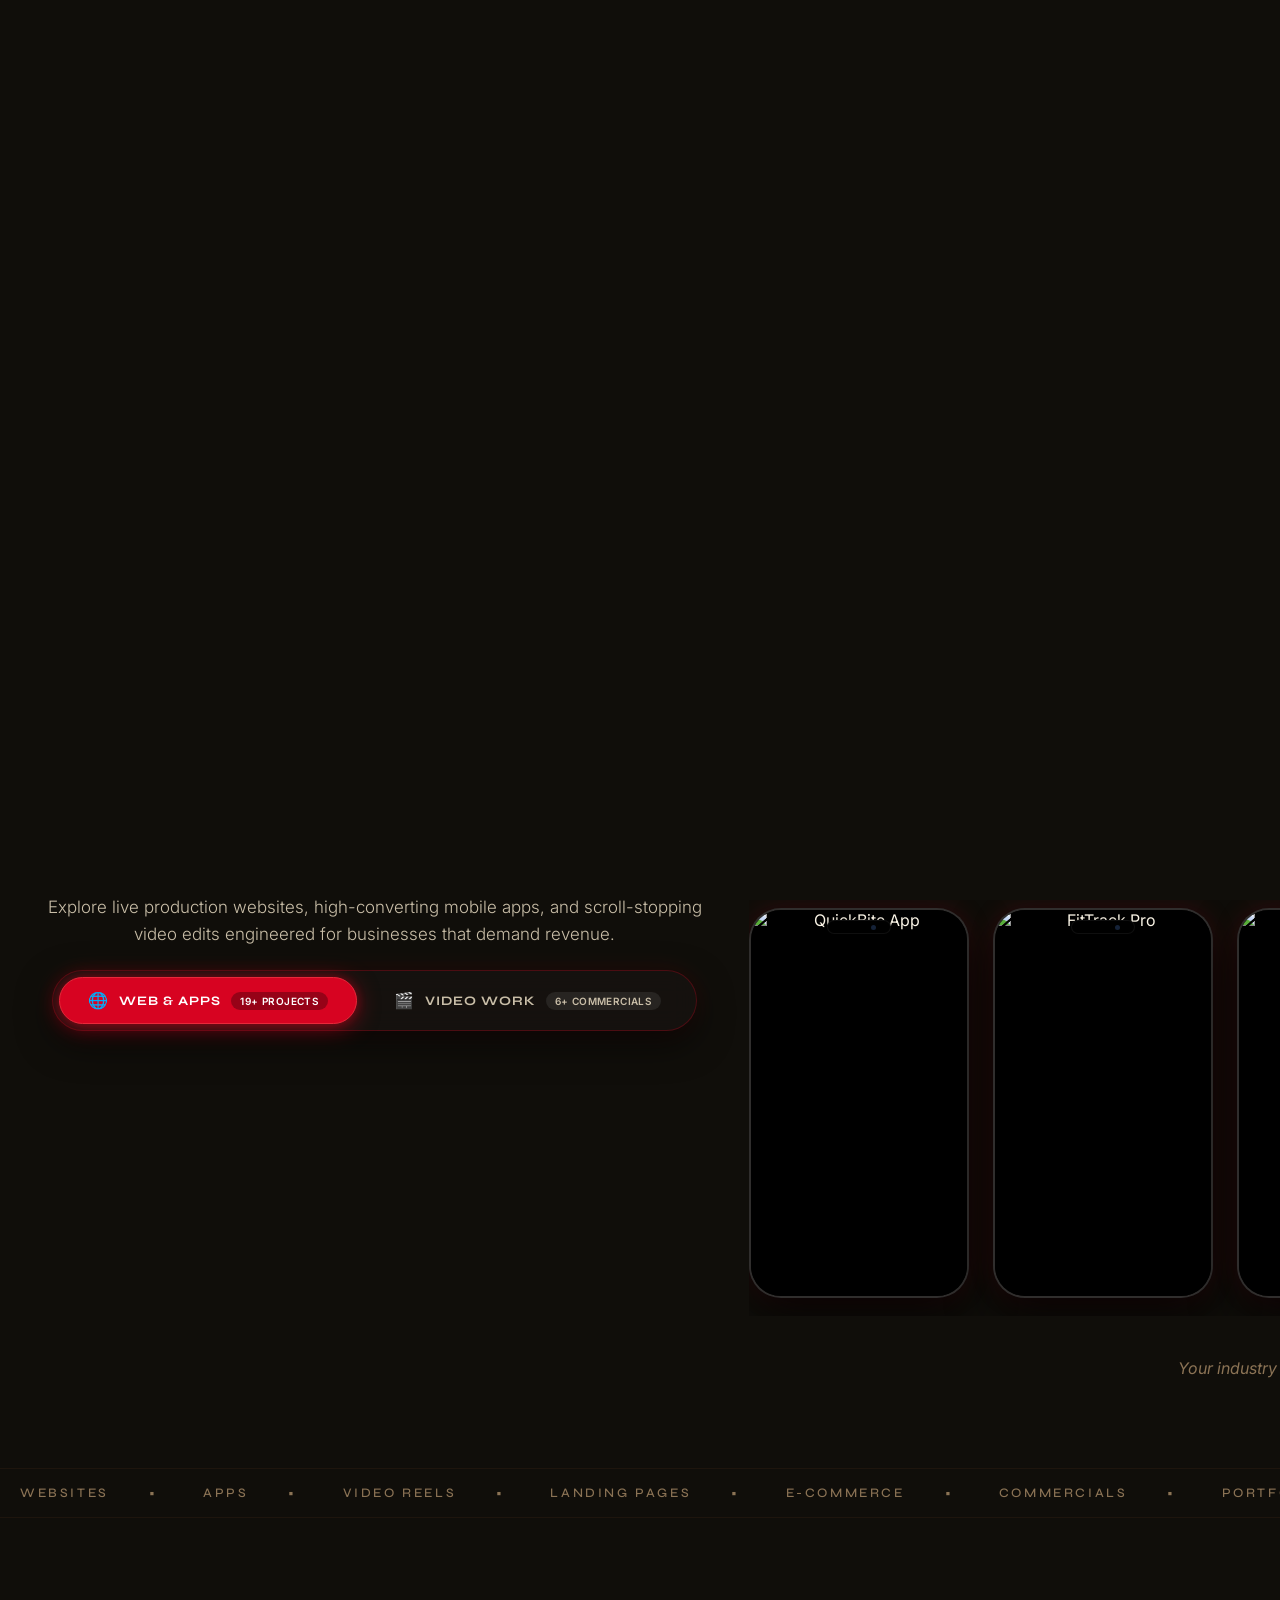
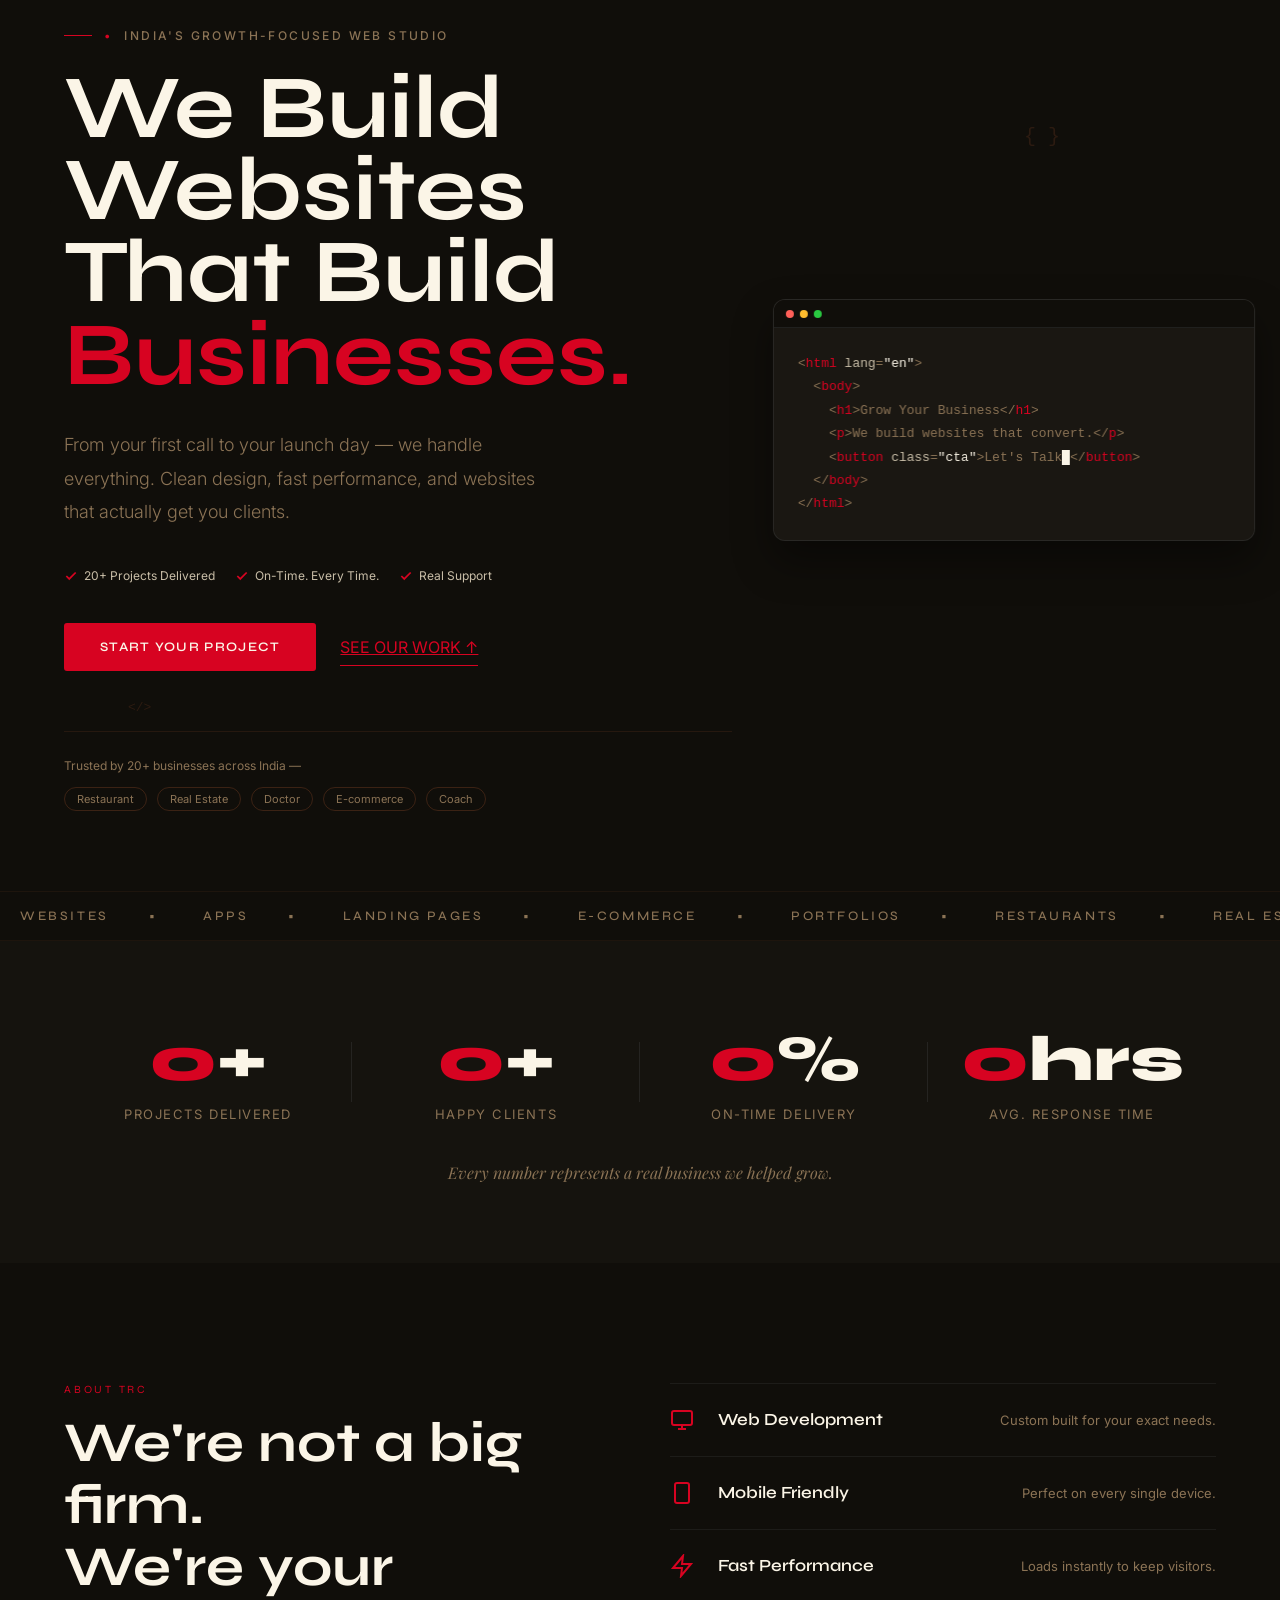
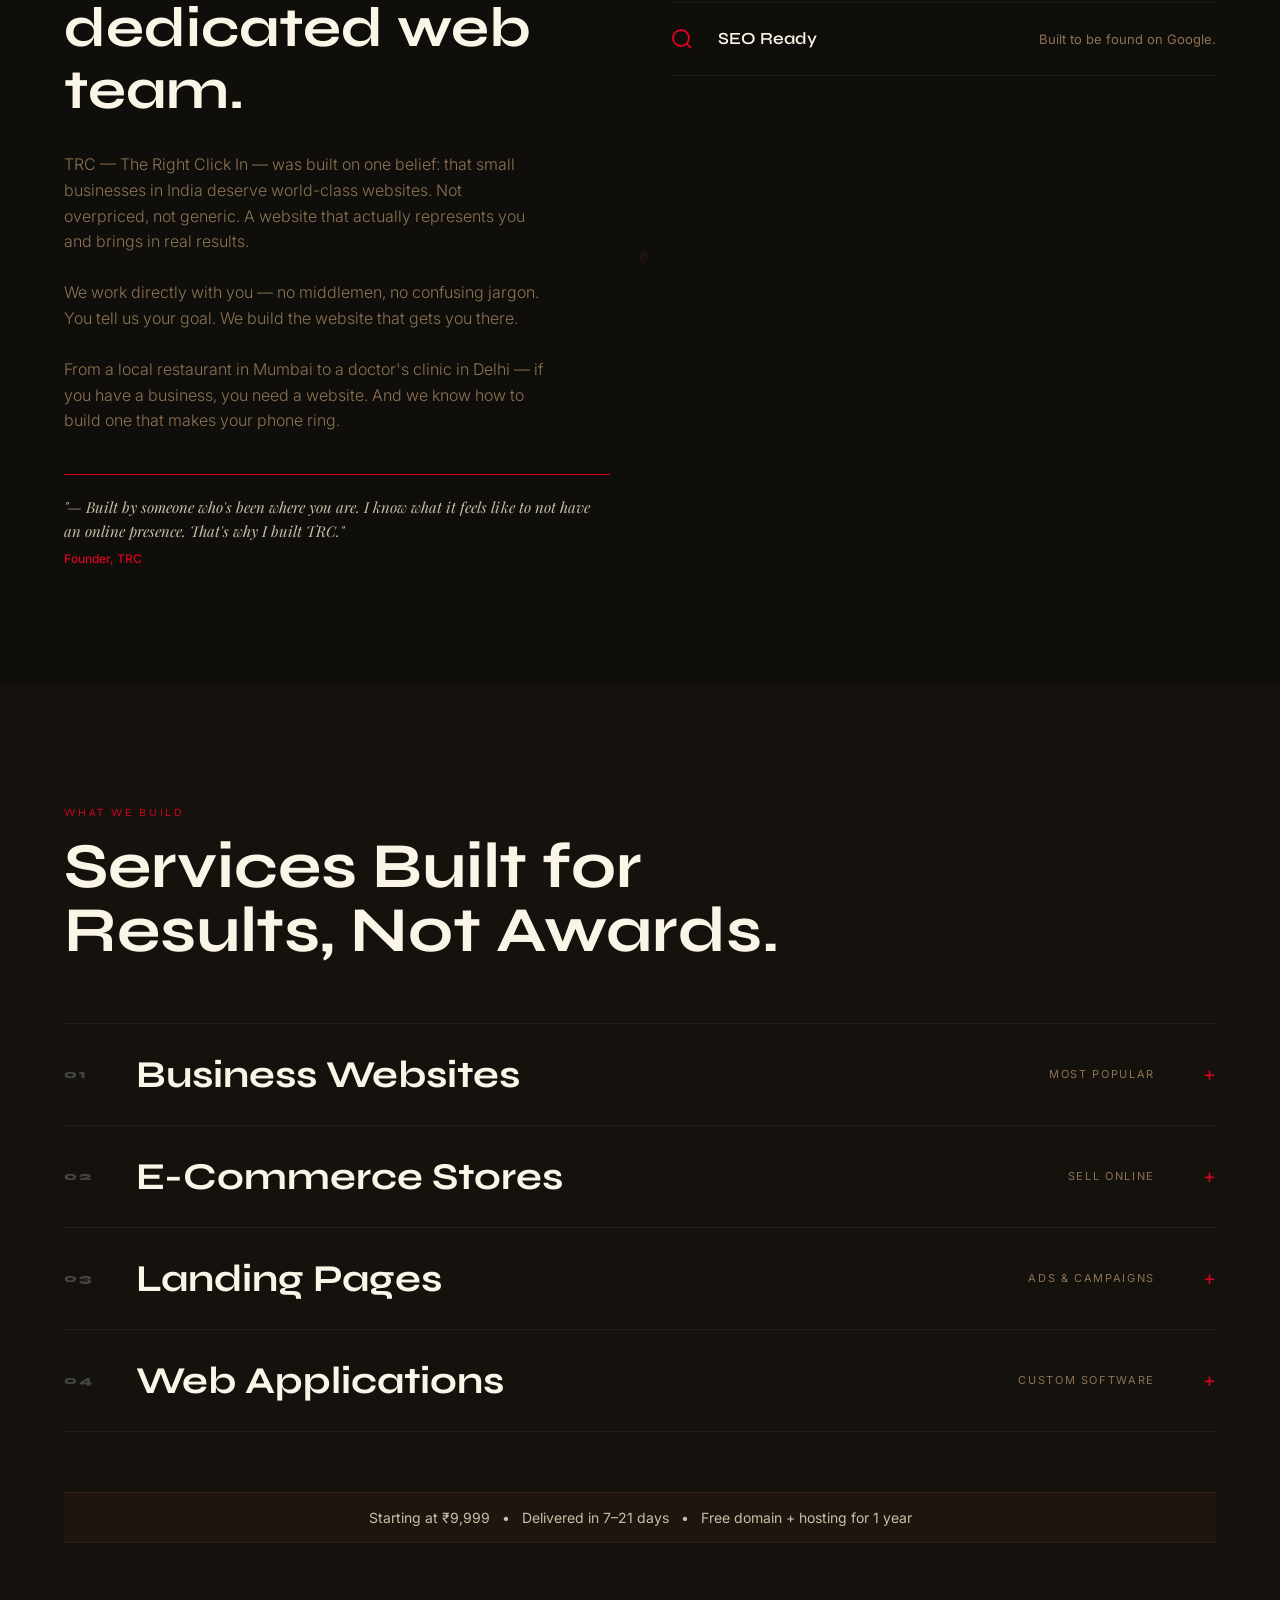
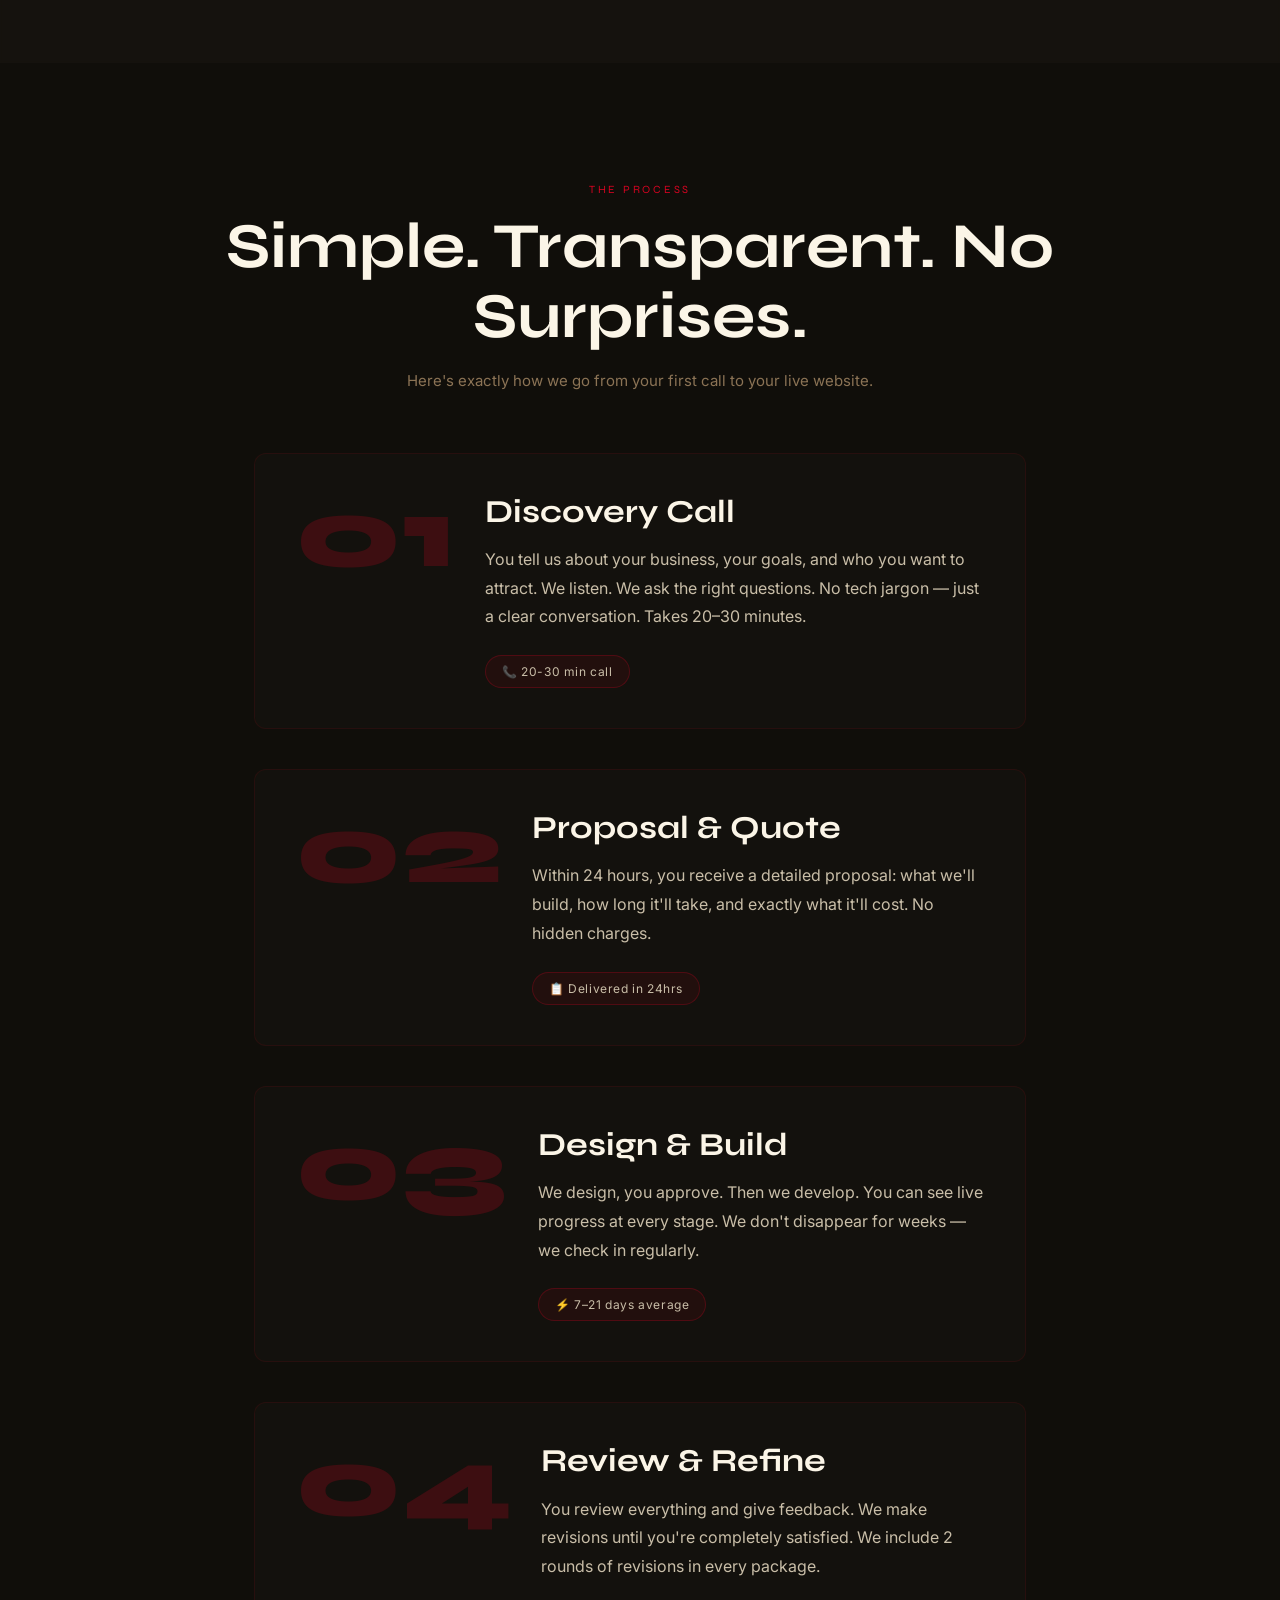
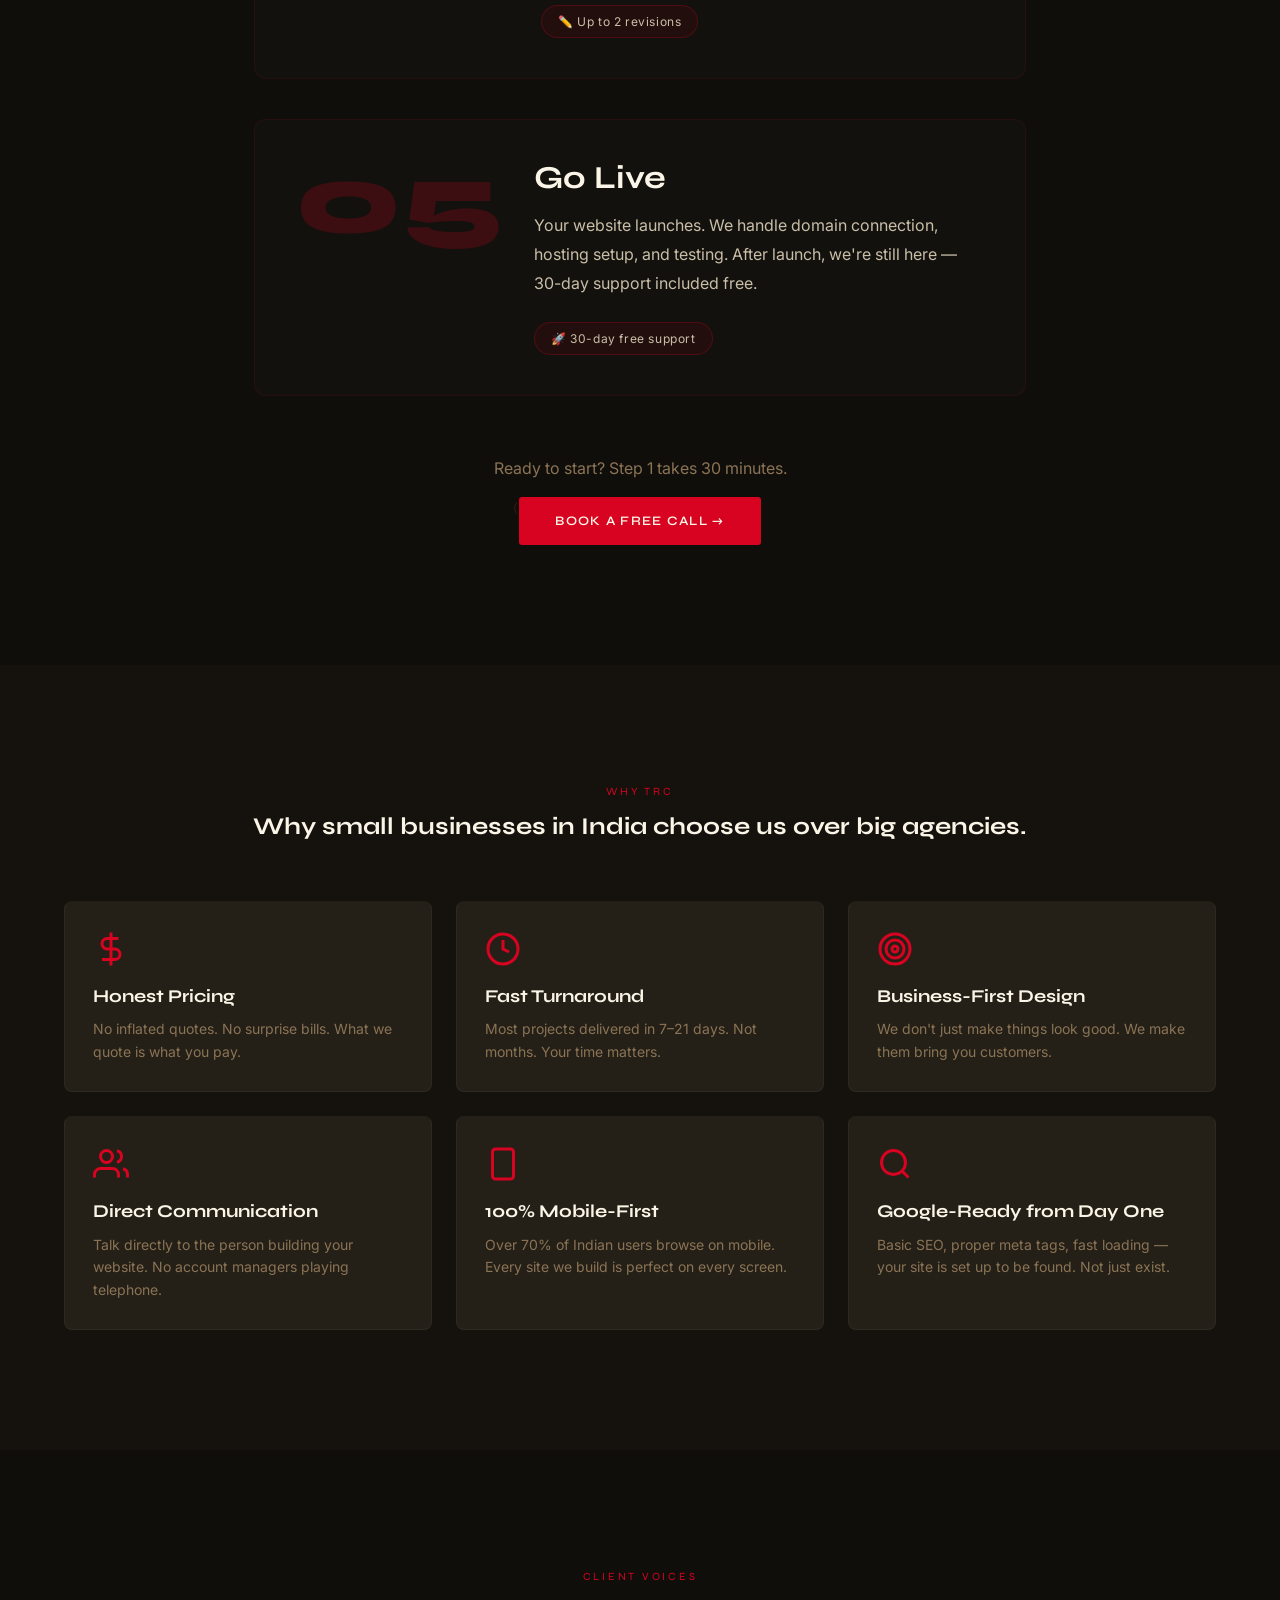
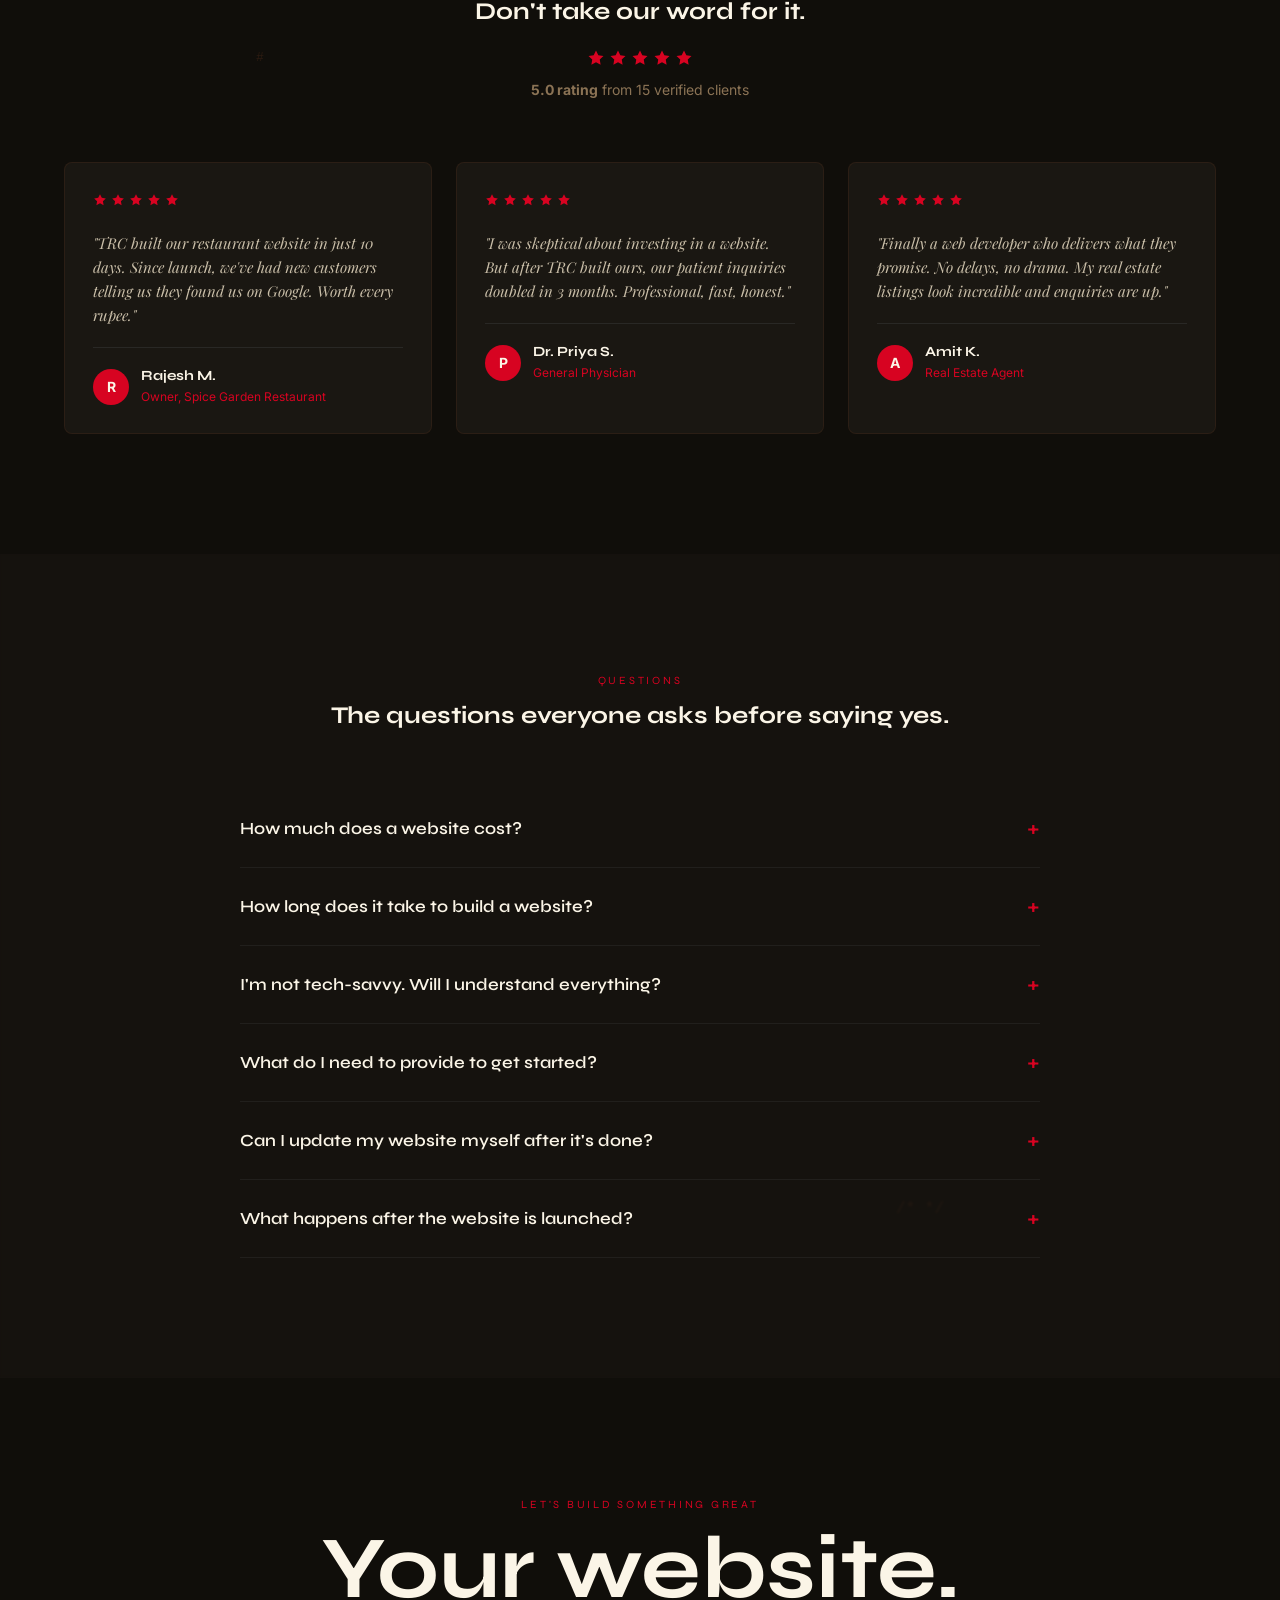
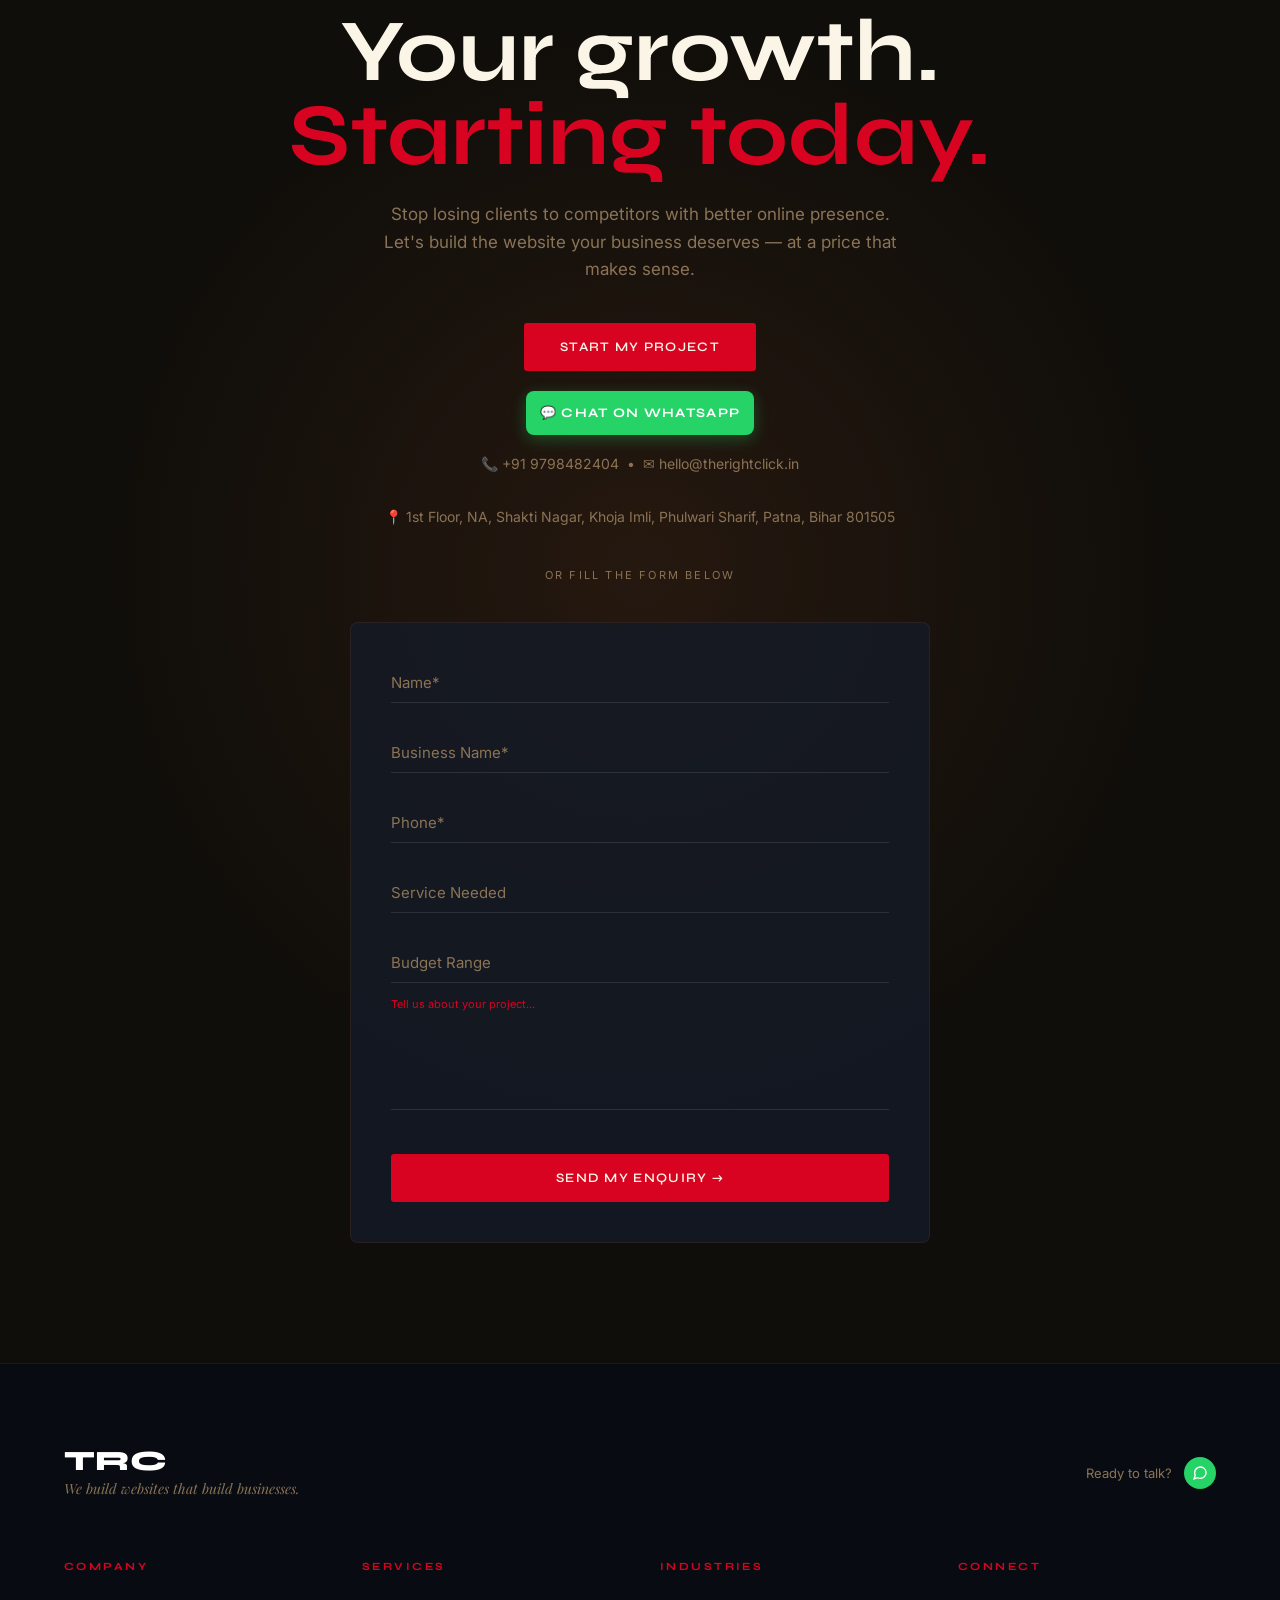
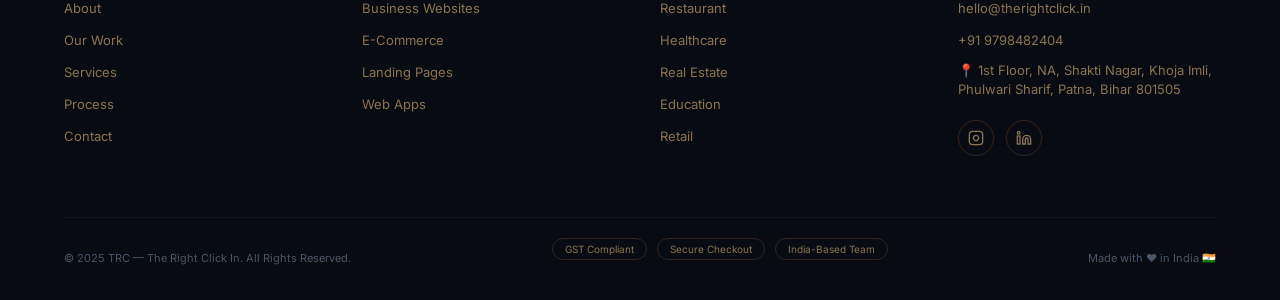
==== index.html @ 8f5b8617 "feat: restructure hero work section with Web & Apps vs Video Reels tabs, lazy-loaded video player, a" ====
<!DOCTYPE html>
<html lang="en">
<head>
    <meta charset="UTF-8">
    <meta name="viewport" content="width=device-width, initial-scale=1.0">
    <title>TRC — The Right Click In | Website Development for Businesses in India</title>
    <meta name="description" content="Professional website development for small businesses and professionals in India. Fast delivery, honest pricing, guaranteed quality. TRC — The Right Click In.">
    <meta property="og:title" content="TRC — The Right Click In">
    <meta property="og:description" content="Your dedicated web development partner in India.">
    <meta property="og:image" content="logoo.png">
    <link rel="icon" type="image/png" href="logoo.png">
    
    <!-- Google Fonts -->
    <link href="https://fonts.googleapis.com/css2?family=Syne:wght@400;500;600;700;800&family=Inter:wght@300;400;500;600&family=Playfair+Display:ital,wght@0,400;1,400;1,600&display=swap" rel="stylesheet">
    
    <!-- Lenis Smooth Scroll -->
    <link rel="stylesheet" href="https://unpkg.com/lenis@1.3.21/dist/lenis.css">
    
    <!-- GSAP + ScrollTrigger -->
    <script src="https://cdn.jsdelivr.net/npm/gsap@3.12.5/dist/gsap.min.js"></script>
    <script src="https://cdn.jsdelivr.net/npm/gsap@3.12.5/dist/ScrollTrigger.min.js"></script>
    
    <!-- Lenis JS -->
    <script src="https://unpkg.com/lenis@1.3.21/dist/lenis.min.js"></script>

    <!-- Firebase App (the core Firebase SDK) -->
    <script src="https://www.gstatic.com/firebasejs/8.10.1/firebase-app.js"></script>
    <script src="https://www.gstatic.com/firebasejs/8.10.1/firebase-firestore.js"></script>
    <script src="https://www.gstatic.com/firebasejs/8.10.1/firebase-storage.js"></script>
    
    <!-- Content Store (admin-editable) -->
    <script src="js/firebase-config.js"></script>
    <script src="js/content.js"></script>

    <link rel="stylesheet" href="css/main.css">
</head>
<body>

    <!-- CUSTOM CURSOR -->
    <div class="cursor-dot"></div>
    <div class="cursor-ring"></div>

    <!-- SCROLL PROGRESS -->
    <div class="progress-bar"></div>

    <!-- PRELOADER -->
    <div id="preloader">
        <div class="preloader-content">
            <div class="preloader-trc">
                <span class="preloader-char">T</span>
                <span class="preloader-char">R</span>
                <span class="preloader-char">C</span>
            </div>
            <div class="preloader-line first-line"></div>
            <div class="preloader-sub">THE RIGHT CLICK IN</div>
            <div class="preloader-line second-line"></div>
        </div>
    </div>

    <!-- PARTICLES -->
    <div class="particles">
        <div class="particle" style="left:10%; top:20%; animation-duration:12s;">&lt;/&gt;</div>
        <div class="particle" style="left:80%; top:15%; animation-duration:18s; font-size:20px;">{ }</div>
        <div class="particle" style="left:40%; top:60%; animation-duration:14s;">()</div>
        <div class="particle" style="left:70%; top:80%; animation-duration:20s; font-size:16px;">/* */</div>
        <div class="particle" style="left:20%; top:70%; animation-duration:16s;">#</div>
        <div class="particle" style="left:50%; top:30%; animation-duration:15s;">@</div>
    </div>

    <!-- STICKY LABELS -->
    <div class="sticky-left">
        <div class="sticky-text">India's Growth-Focused Web Studio</div>
    </div>
    <div class="sticky-right">
        <a href="#contact" class="wa-icon" style="width:24px; height:24px;">
            <svg viewBox="0 0 24 24" fill="none" stroke="currentColor" stroke-width="2" style="width:14px;"><path d="M21 11.5a8.38 8.38 0 0 1-.9 3.8 8.5 8.5 0 0 1-7.6 4.7 8.38 8.38 0 0 1-3.8-.9L3 21l1.9-5.7a8.38 8.38 0 0 1-.9-3.8 8.5 8.5 0 0 1 4.7-7.6 8.38 8.38 0 0 1 3.8-.9h.5a8.48 8.48 0 0 1 8 8v.5z"></path></svg>
        </a>
        <div class="sticky-line"></div>
        <div class="sticky-text">Chat with us</div>
    </div>

    <!-- NAVIGATION -->
    <nav>
        <div class="logo-area">
            <a href="#" class="logo-img-link">
                <img src="logoo.png" alt="TRC — The Right Click In" class="nav-logo-img">
            </a>
        </div>
        <div class="nav-links">
            <a href="#work">Work</a>
            <a href="#services">Services</a>
            <a href="#process">Process</a>
            <a href="#about">About</a>
            <a href="#contact">Contact</a>
        </div>
        <div class="nav-right">
            <a href="#contact" class="wa-icon btn-magnetic">
                <svg viewBox="0 0 24 24" fill="none" stroke="currentColor" stroke-width="2" style="width:18px;"><path d="M21 11.5a8.38 8.38 0 0 1-.9 3.8 8.5 8.5 0 0 1-7.6 4.7 8.38 8.38 0 0 1-3.8-.9L3 21l1.9-5.7a8.38 8.38 0 0 1-.9-3.8 8.5 8.5 0 0 1 4.7-7.6 8.38 8.38 0 0 1 3.8-.9h.5a8.48 8.48 0 0 1 8 8v.5z"></path></svg>
            </a>
            <a href="#contact" class="btn btn-magnetic" data-trc="nav_cta">LET'S TALK</a>
            <div class="hamburger">
                <span></span><span></span><span></span>
            </div>
        </div>
    </nav>

    <!-- MOBILE MENU -->
    <div class="mobile-menu">
        <a href="#work">Work</a>
        <a href="#services">Services</a>
        <a href="#process">Process</a>
        <a href="#about">About</a>
        <a href="#contact">Contact</a>
        <div style="display:flex; gap:20px; margin-top:20px;">
            <a href="#contact" class="wa-icon"><svg viewBox="0 0 24 24" fill="none" stroke="currentColor" stroke-width="2" style="width:20px;"><path d="M21 11.5a8.38 8.38 0 0 1-.9 3.8 8.5 8.5 0 0 1-7.6 4.7 8.38 8.38 0 0 1-3.8-.9L3 21l1.9-5.7a8.38 8.38 0 0 1-.9-3.8 8.5 8.5 0 0 1 4.7-7.6 8.38 8.38 0 0 1 3.8-.9h.5a8.48 8.48 0 0 1 8 8v.5z"></path></svg></a>
        </div>
    </div>

    <!-- SECTION 1: TOP HERO WORK SECTION (AUTHORITY & LIVE WORK) -->
    <section id="work" class="hero hero-work-section">
        <div class="container hero-work-header">
            <div class="hero-top-label fade-up">
                <span style="color:var(--color-copper);">•</span> <span data-trc="work_hero_label">PROVEN AUTHORITY • 20+ SHIPPED DELIVERIES</span>
            </div>
            <h1 class="hero-work-headline word-reveal">
                <span data-trc="work_hero_headline">Real Businesses. Real Results.</span> <span class="accent-word" data-trc="work_hero_accent">Zero Fluff.</span>
            </h1>
            <p class="hero-work-sub fade-up" data-trc="work_hero_sub">
                Explore live production websites, high-converting mobile apps, and scroll-stopping video edits engineered for businesses that demand revenue.
            </p>
            
            <!-- MAIN WORK SWITCHER (WEB & APPS vs VIDEO WORK) -->
            <div class="work-type-switcher fade-up">
                <button class="work-switch-btn active" id="tab-web-app" onclick="switchWorkTab('webapp')">
                    <span class="btn-icon">🌐</span>
                    <span>Web &amp; Apps</span>
                    <span class="btn-badge" id="badge-webapp-count">20+ Projects</span>
                </button>
                <button class="work-switch-btn" id="tab-video" onclick="switchWorkTab('video')">
                    <span class="btn-icon">🎬</span>
                    <span>Video Work</span>
                    <span class="btn-badge" id="badge-video-count">Reels &amp; Commercials</span>
                </button>
            </div>
        </div>

        <!-- VIEW 1: WEB & APPS (DEFAULT) -->
        <div class="work-view" id="view-web-app">
            <div class="filter-row fade-up" id="web-app-filters">
                <button class="filter-pill active" data-filter="all">ALL</button>
                <button class="filter-pill" data-filter="websites">WEBSITE PROJECTS</button>
                <button class="filter-pill" data-filter="apps">APP PROJECTS</button>
                <button class="filter-pill" data-filter="business">BUSINESS</button>
                <button class="filter-pill" data-filter="restaurant">RESTAURANT</button>
                <button class="filter-pill" data-filter="realestate">REAL ESTATE</button>
                <button class="filter-pill" data-filter="ecommerce">E-COMMERCE</button>
            </div>

            <div class="work-category-header fade-up">
                <span class="work-cat-badge">Website Projects</span>
            </div>

            <div class="marquee-container fade-up">
                <!-- ROW 1 (WEBSITES LEFT) -->
                <div class="marquee-row left" id="marquee-r1"></div>
            </div>
            
            <div class="marquee-container fade-up" style="margin-top: 24px;">
                <!-- ROW 2 (WEBSITES RIGHT) -->
                <div class="marquee-row right" id="marquee-r2"></div>
            </div>

            <div class="work-category-header fade-up" style="margin-top: 48px;">
                <span class="work-cat-badge">App Projects</span>
            </div>

            <div class="marquee-container fade-up" style="margin-top: 14px; padding: 18px 0;">
                <!-- ROW 3 (APPS PORTRAIT 9:16) -->
                <div class="marquee-row left-fast apps-marquee" id="marquee-r3"></div>
            </div>

            <div class="portfolio-footer fade-up" style="margin-top: 40px;">
                <p style="font-family: var(--font-body); font-style: italic; color: var(--color-muted); margin-bottom: 16px;">Your industry isn't on this list? We've probably built for it.</p>
                <a href="#contact" class="btn-ghost">DISCUSS YOUR PROJECT &rarr;</a>
            </div>
        </div>

        <!-- VIEW 2: VIDEO WORK (LAZY-LOADED ONLY ON CLICK) -->
        <div class="work-view hidden" id="view-video">
            <div class="video-mode-bar">
                <div class="video-mode-toggle">
                    <button class="video-mode-btn active" id="btn-mode-reels" onclick="setVideoMode('reels')">
                        <span>📱</span> Infinite Reels
                    </button>
                    <button class="video-mode-btn" id="btn-mode-grid" onclick="setVideoMode('grid')">
                        <span>🏷️</span> Browse Categories
                    </button>
                </div>
                <div class="video-volume-control" id="reels-volume-toggle" onclick="toggleReelsAudio()">
                    <span id="reels-volume-icon">🔇</span>
                    <span id="reels-volume-text">Tap to Unmute</span>
                </div>
            </div>

            <!-- Video Category Filter Pills (visible in Browse Categories mode) -->
            <div class="video-cats-row" id="video-cats-row" style="display: none;">
                <button class="video-cat-pill active" data-vcat="all" onclick="filterVideoCategory('all', this)">ALL</button>
                <button class="video-cat-pill" data-vcat="brandcommercials" onclick="filterVideoCategory('brandcommercials', this)">BRAND COMMERCIALS</button>
                <button class="video-cat-pill" data-vcat="reelsandshorts" onclick="filterVideoCategory('reelsandshorts', this)">REELS &amp; SHORTS</button>
                <button class="video-cat-pill" data-vcat="productpromos" onclick="filterVideoCategory('productpromos', this)">PRODUCT PROMOS</button>
            </div>

            <!-- MODE 1: REELS FEED (DEFAULT) -->
            <div id="reels-mode-wrapper">
                <div class="reels-stage">
                    <div class="reels-frame">
                        <div class="reels-viewport" id="reels-viewport" data-lenis-prevent>
                            <!-- Populated lazily on demand -->
                        </div>
                    </div>
                    <div class="reels-nav-controls">
                        <button class="reels-arrow-btn" onclick="scrollReel(-1)" title="Previous Reel">&#9650;</button>
                        <button class="reels-arrow-btn" onclick="scrollReel(1)" title="Next Reel">&#9660;</button>
                    </div>
                </div>
                <div style="font-size:12px; color:var(--color-muted); margin-top:16px;">
                    Scroll down inside the frame to watch endless video edits &amp; commercial reels.
                </div>
            </div>

            <!-- MODE 2: CATEGORIZED VIDEO GRID -->
            <div id="grid-mode-wrapper" style="display: none;">
                <div class="video-grid-container" id="video-grid-container">
                    <!-- Populated dynamically -->
                </div>
            </div>

            <div class="portfolio-footer" style="margin-top: 40px;">
                <p style="font-family: var(--font-body); font-style: italic; color: var(--color-muted); margin-bottom: 16px;">Need high-impact commercial video editing or viral short-form reels for your brand?</p>
                <a href="#contact" class="btn btn-magnetic">GET A VIDEO QUOTE &rarr;</a>
            </div>
        </div>

        <script>
            // Media detection for video vs animated GIF / static image
            const isVideoMedia = src => src && (
                src.toLowerCase().endsWith('.mp4') ||
                src.toLowerCase().endsWith('.webm') ||
                src.toLowerCase().endsWith('.mov') ||
                src.toLowerCase().includes('.mp4?') ||
                src.toLowerCase().includes('.webm?') ||
                src.toLowerCase().includes('video/')
            );

            const renderCardMedia = (src, title, isPortrait = false) => {
                if (!src) {
                    return `<div style="width:100%;height:100%;background:#1A1712;display:flex;align-items:center;justify-content:center;color:#8B7355;font-size:12px;">No Preview</div>`;
                }
                if (isVideoMedia(src)) {
                    return `<video src="${src}" autoplay loop muted playsinline preload="auto" style="width:100%;height:100%;object-fit:cover;display:block;"></video>`;
                }
                return `<img src="${src}" alt="${title || 'Project'}" style="width:100%;height:100%;object-fit:cover;display:block;"
                             onerror="this.onerror=null;this.src='https://placehold.co/${isPortrait ? '220x390' : '340x220'}/1A1712/D70321?text=${encodeURIComponent(title || 'Preview')}';">`;
            };

            // 16:9 Landscape Website Card
            const buildCard = p => `
                <div class="project-card" data-cat="${(p.cat||'').toLowerCase().replace(/[^a-z0-9]/g,'')}">
                    <div class="card-browser-bar">
                        <div class="circle r"></div><div class="circle y"></div><div class="circle g"></div>
                        <div class="url"></div>
                    </div>
                    <div class="card-img-wrapper">
                        ${renderCardMedia(p.img, p.title, false)}
                        <div class="card-overlay">
                            <span class="card-cat">${p.cat || 'Website'}</span>
                            <div class="card-overlay-text">
                                <h4>${p.title}</h4>
                                <p><a href="${p.link||'#'}" target="_blank" style="color:var(--color-copper);text-decoration:none;">OPEN PROJECT &rarr;</a></p>
                            </div>
                        </div>
                    </div>
                </div>`;

            // 9:16 Portrait Mobile App Card
            const buildAppCard = p => `
                <div class="app-card" data-cat="${(p.cat||'').toLowerCase().replace(/[^a-z0-9]/g,'')}">
                    <div class="phone-notch"></div>
                    <div class="app-screen-wrapper">
                        ${renderCardMedia(p.img, p.title, true)}
                        <div class="app-card-overlay">
                            <span class="app-card-cat">${p.cat || 'Mobile App'}</span>
                            <div class="app-card-text">
                                <h4>${p.title}</h4>
                                <p><a href="${p.link||'#'}" target="_blank">EXPLORE APP &rarr;</a></p>
                            </div>
                        </div>
                    </div>
                </div>`;

            const defaultWebProjects = [
                {cat:'Business',   title:'Limitless Jets',   img:'https://i.ibb.co/zjDPy0b/Screen-Recording-2026-04-26-184158.gif', link:'https://limitlessjets.netlify.app/', type:'website'},
                {cat:'Business',   title:'Business Site',    img:'Screenshot 2026-04-23 075117.png', link:'#', type:'website'},
                {cat:'Restaurant', title:'Spice Garden',     img:'Screenshot 2026-04-23 075136.png', link:'#', type:'website'},
                {cat:'Real Estate',title:'Urban Homes',      img:'Screenshot 2026-04-23 075157.png', link:'#', type:'website'},
                {cat:'E-commerce', title:'Style Store',      img:'Screenshot 2026-04-23 075216.png', link:'#', type:'website'},
                {cat:'Portfolio',  title:'Creative Studio',  img:'Screenshot 2026-04-23 075238.png', link:'#', type:'website'},
                {cat:'Business',   title:'Tech Startup',     img:'Screenshot 2026-04-23 075246.png', link:'#', type:'website'},
                {cat:'E-commerce', title:'Gadget Hub',       img:'Screenshot 2026-04-23 075252.png', link:'#', type:'website'},
                {cat:'Healthcare', title:'City Clinic',      img:'Screenshot 2026-04-23 075304.png', link:'#', type:'website'},
                {cat:'Restaurant', title:'Cafe Beans',       img:'Screenshot 2026-04-23 075311.png', link:'#', type:'website'},
                {cat:'Real Estate',title:'Skyline Props',    img:'Screenshot 2026-04-23 075345.png', link:'#', type:'website'},
                {cat:'Business',   title:'Apex Logistics',   img:'Screenshot 2026-04-23 075357.png', link:'#', type:'website'},
                {cat:'Portfolio',  title:'Luxe Interiors',   img:'Screenshot 2026-04-23 075421.png', link:'#', type:'website'}
            ];

            const defaultAppProjects = [
                {cat:'Food Delivery', title:'QuickBite App', img:'https://images.unsplash.com/photo-1526367790999-0150786686a2?w=500&auto=format&fit=crop&q=80', link:'#', type:'app'},
                {cat:'Fitness',       title:'FitTrack Pro',  img:'https://images.unsplash.com/photo-1517838277536-f5f99be501cd?w=500&auto=format&fit=crop&q=80', link:'#', type:'app'},
                {cat:'Fintech',       title:'Nova Wallet',   img:'https://images.unsplash.com/photo-1559526324-4b87b5e36e44?w=500&auto=format&fit=crop&q=80', link:'#', type:'app'},
                {cat:'E-commerce',    title:'Trendy Store',  img:'https://images.unsplash.com/photo-1483985988355-763728e1935b?w=500&auto=format&fit=crop&q=80', link:'#', type:'app'},
                {cat:'Healthcare',    title:'MediCare Go',   img:'https://images.unsplash.com/photo-1576091160399-112ba8d25d1d?w=500&auto=format&fit=crop&q=80', link:'#', type:'app'},
                {cat:'Real Estate',   title:'NestFinder App',img:'https://images.unsplash.com/photo-1560518883-ce09059eeffa?w=500&auto=format&fit=crop&q=80', link:'#', type:'app'}
            ];

            const defaultVideoProjects = [
                {cat:'Brand Commercials', title:'Urban Streetwear Line', img:'https://res.cloudinary.com/demo/video/upload/c_fill,ar_9:16,w_540/docs/walking_talking.mp4', link:'#', type:'video', desc:'Commercial fashion shoot • Cinematic color grade'},
                {cat:'Reels & Shorts',     title:'Ocean Motion Promo',   img:'https://res.cloudinary.com/demo/video/upload/c_fill,ar_9:16,w_540/wave.mp4', link:'#', type:'video', desc:'Viral aesthetic reel • 480K+ Organic views'},
                {cat:'Brand Commercials', title:'Wild Horizon Travel',   img:'https://res.cloudinary.com/demo/video/upload/c_fill,ar_9:16,w_540/elephants.mp4', link:'#', type:'video', desc:'Expedition brand commercial • High conversion'},
                {cat:'Fitness & Sports',  title:'Apex Athletic Sprint',  img:'https://res.cloudinary.com/demo/video/upload/c_fill,ar_9:16,w_540/finish_line.mp4', link:'#', type:'video', desc:'High-energy sports promo • Fast kinetic cuts'},
                {cat:'Product Promos',    title:'Aquatic Deep Dive',     img:'https://res.cloudinary.com/demo/video/upload/c_fill,ar_9:16,w_540/sea_turtle.mp4', link:'#', type:'video', desc:'Macro nature promo • 4K cinematic grade'},
                {cat:'Reels & Shorts',     title:'Winter Ridge Adventure',img:'https://res.cloudinary.com/demo/video/upload/c_fill,ar_9:16,w_540/snow_horses.mp4', link:'#', type:'video', desc:'Viral lifestyle reel • 3.8x ROAS campaign'}
            ];

            let allProjectsCache = [];
            let videoProjectsCache = [];
            let videoWorkInitialized = false;
            let isReelsMuted = true;
            let currentVideoMode = 'reels';
            let lastReelKey = '';

            function updateVolumeUI() {
                const icon = document.getElementById('reels-volume-icon');
                const text = document.getElementById('reels-volume-text');
                if (icon && text) {
                    icon.textContent = isReelsMuted ? '🔇' : '🔊';
                    text.textContent = isReelsMuted ? 'Tap to Unmute' : 'Audio On';
                }
            }

            function switchWorkTab(tab) {
                const btnWebApp = document.getElementById('tab-web-app');
                const btnVideo = document.getElementById('tab-video');
                const viewWebApp = document.getElementById('view-web-app');
                const viewVideo = document.getElementById('view-video');

                if (tab === 'webapp') {
                    btnWebApp.classList.add('active');
                    btnVideo.classList.remove('active');
                    viewWebApp.classList.remove('hidden');
                    viewVideo.classList.add('hidden');
                    pauseAllReels();
                } else {
                    btnVideo.classList.add('active');
                    btnWebApp.classList.remove('active');
                    viewVideo.classList.remove('hidden');
                    viewWebApp.classList.add('hidden');

                    // LAZY LOAD: videos render ONLY once user clicks video work
                    if (!videoWorkInitialized) {
                        initVideoWork();
                    } else {
                        playActiveReel();
                    }
                }

                if (typeof ScrollTrigger !== 'undefined') ScrollTrigger.refresh();
                if (typeof lenis !== 'undefined') lenis.resize();
            }

            function setVideoMode(mode) {
                currentVideoMode = mode;
                const btnReels = document.getElementById('btn-mode-reels');
                const btnGrid = document.getElementById('btn-mode-grid');
                const reelsWrap = document.getElementById('reels-mode-wrapper');
                const gridWrap = document.getElementById('grid-mode-wrapper');
                const catsRow = document.getElementById('video-cats-row');

                if (mode === 'reels') {
                    btnReels.classList.add('active');
                    btnGrid.classList.remove('active');
                    reelsWrap.style.display = 'block';
                    gridWrap.style.display = 'none';
                    catsRow.style.display = 'none';
                    playActiveReel();
                } else {
                    btnGrid.classList.add('active');
                    btnReels.classList.remove('active');
                    gridWrap.style.display = 'block';
                    reelsWrap.style.display = 'none';
                    catsRow.style.display = 'flex';
                    pauseAllReels();
                }
                if (typeof ScrollTrigger !== 'undefined') ScrollTrigger.refresh();
            }

            function toggleReelsAudio() {
                isReelsMuted = !isReelsMuted;
                updateVolumeUI();
                const vp = document.getElementById('reels-viewport');
                if (vp) {
                    vp.querySelectorAll('video').forEach(v => {
                        v.muted = isReelsMuted;
                    });
                }
                playActiveReel();
            }

            function pauseAllReels() {
                const vp = document.getElementById('reels-viewport');
                if (!vp) return;
                vp.querySelectorAll('video').forEach(v => { v.pause(); });
            }

            function playActiveReel() {
                const vp = document.getElementById('reels-viewport');
                if (!vp || currentVideoMode !== 'reels') return;
                const cards = vp.querySelectorAll('.reel-card');
                const vpRect = vp.getBoundingClientRect();
                cards.forEach(card => {
                    const rect = card.getBoundingClientRect();
                    const video = card.querySelector('video');
                    if (!video) return;
                    const cardCenter = (rect.top + rect.bottom) / 2;
                    if (cardCenter >= vpRect.top && cardCenter <= vpRect.bottom) {
                        video.muted = isReelsMuted;
                        const p = video.play();
                        if (p !== undefined) {
                            p.catch(() => {
                                // Fallback for mobile and browser unmuted autoplay restrictions
                                if (!video.muted) {
                                    video.muted = true;
                                    isReelsMuted = true;
                                    updateVolumeUI();
                                    video.play().catch(() => {});
                                }
                            });
                        }
                    } else {
                        video.pause();
                    }
                });
            }

            function scrollReel(dir) {
                const vp = document.getElementById('reels-viewport');
                if (!vp) return;
                if (dir > 0 && vp.scrollTop + vp.clientHeight >= vp.scrollHeight - vp.clientHeight * 1.5) {
                    const list = videoProjectsCache.length ? videoProjectsCache : defaultVideoProjects;
                    renderReelBatch(list, 6);
                }
                vp.scrollBy({ top: dir * vp.clientHeight, behavior: 'smooth' });
                setTimeout(playActiveReel, 300);
            }

            function createReelCard(v) {
                const card = document.createElement('div');
                card.className = 'reel-card';
                card.setAttribute('data-vcat', (v.cat||'').toLowerCase().replace(/[^a-z0-9]/g,''));
                card.innerHTML = `
                    <div class="reel-top-bar">
                        <span class="reel-live-tag"><span class="reel-live-dot"></span> REEL</span>
                    </div>
                    <video src="${v.img}" loop playsinline preload="metadata" ${isReelsMuted ? 'muted' : ''}></video>
                    <div class="reel-overlay">
                        <span class="reel-cat-badge">${v.cat || 'Video Work'}</span>
                        <h3 class="reel-title">${v.title || 'Featured Project'}</h3>
                        <p class="reel-desc">${v.desc || 'High-converting video production • TRC Creative'}</p>
                        <div class="reel-actions">
                            <a href="${v.link && v.link !== '#' ? v.link : '#contact'}" class="reel-cta-btn" ${v.link && v.link !== '#' ? 'target="_blank"' : ''}>
                                ${v.link && v.link !== '#' ? 'WATCH PROJECT ↗' : 'BOOK VIDEO EDIT →'}
                            </a>
                        </div>
                    </div>
                `;
                card.addEventListener('click', (e) => {
                    if (e.target.closest('.reel-actions') || e.target.closest('.reel-top-bar')) return;
                    const vid = card.querySelector('video');
                    if (vid) {
                        if (vid.paused) { vid.play().catch(()=>{}); }
                        else { vid.pause(); }
                    }
                });
                return card;
            }

            function renderReelBatch(pool, count) {
                const vp = document.getElementById('reels-viewport');
                if (!vp || !pool.length) return;
                const deck = [];
                while (deck.length < count) {
                    const shuffled = pool.slice().sort(() => Math.random() - 0.5);
                    for (let item of shuffled) {
                        const key = item.img || item.title;
                        if (key === lastReelKey && pool.length > 1) continue;
                        deck.push(item);
                        lastReelKey = key;
                        if (deck.length >= count) break;
                    }
                }
                deck.forEach(item => vp.appendChild(createReelCard(item)));
            }

            function setupReelsInfiniteScroll() {
                const vp = document.getElementById('reels-viewport');
                if (!vp) return;
                let scrollTimer;
                vp.addEventListener('scroll', () => {
                    clearTimeout(scrollTimer);
                    scrollTimer = setTimeout(() => {
                        playActiveReel();
                        // Append endless random videos when near bottom
                        if (vp.scrollTop + vp.clientHeight >= vp.scrollHeight - vp.clientHeight * 1.5) {
                            const list = videoProjectsCache.length ? videoProjectsCache : defaultVideoProjects;
                            renderReelBatch(list, 6);
                        }
                    }, 80);
                });
                setTimeout(() => { playActiveReel(); }, 250);
            }

            function renderVideoGrid(list) {
                const container = document.getElementById('video-grid-container');
                if (!container) return;
                container.innerHTML = list.map(v => {
                    const safeSrc = (v.img || '').replace(/"/g, '&quot;');
                    return `
                    <div class="video-grid-card" data-vcat="${(v.cat||'').toLowerCase().replace(/[^a-z0-9]/g,'')}" data-vsrc="${safeSrc}">
                        <video src="${safeSrc}" muted loop playsinline preload="metadata" onmouseenter="this.play().catch(()=>{})" onmouseleave="this.pause()"></video>
                        <div class="grid-overlay">
                            <span class="grid-cat">${v.cat || 'Video'}</span>
                            <h4>${v.title || 'Video Reel'}</h4>
                            <span class="grid-link">WATCH REEL &rarr;</span>
                        </div>
                    </div>`;
                }).join('');

                container.querySelectorAll('.video-grid-card').forEach(card => {
                    card.addEventListener('click', () => {
                        const src = card.getAttribute('data-vsrc');
                        if (src) openVideoInReels(src);
                    });
                });
            }

            function filterVideoCategory(filter, btn) {
                document.querySelectorAll('.video-cat-pill').forEach(b => b.classList.remove('active'));
                if (btn) btn.classList.add('active');
                document.querySelectorAll('.video-grid-card').forEach(card => {
                    const match = filter === 'all' || card.getAttribute('data-vcat') === filter;
                    card.style.display = match ? 'block' : 'none';
                });
            }

            function openVideoInReels(videoSrc) {
                setVideoMode('reels');
                const vp = document.getElementById('reels-viewport');
                if (!vp) return;
                const targetCard = Array.from(vp.querySelectorAll('.reel-card')).find(c => {
                    const vid = c.querySelector('video');
                    return vid && vid.getAttribute('src') === videoSrc;
                });
                if (targetCard) {
                    vp.scrollTo({ top: targetCard.offsetTop, behavior: 'smooth' });
                } else {
                    const list = videoProjectsCache.length ? videoProjectsCache : defaultVideoProjects;
                    const found = list.find(v => v.img === videoSrc) || list[0];
                    const newCard = createReelCard(found);
                    vp.insertBefore(newCard, vp.firstChild);
                    vp.scrollTo({ top: 0, behavior: 'smooth' });
                }
                setTimeout(() => { playActiveReel(); }, 300);
            }

            function updateVideoCategoriesUI(list) {
                const catsRow = document.getElementById('video-cats-row');
                if (!catsRow) return;
                const vcats = ['all'];
                list.forEach(v => {
                    if (v.cat && !vcats.includes(v.cat)) vcats.push(v.cat);
                });
                catsRow.innerHTML = vcats.map(c => `
                    <button class="video-cat-pill ${c==='all'?'active':''}" data-vcat="${c==='all'?'all':c.toLowerCase().replace(/[^a-z0-9]/g,'')}" onclick="filterVideoCategory('${c==='all'?'all':c.toLowerCase().replace(/[^a-z0-9]/g,'')}', this)">
                        ${c.toUpperCase()}
                    </button>
                `).join('');
            }

            function initVideoWork() {
                videoWorkInitialized = true;
                const list = videoProjectsCache.length ? videoProjectsCache : defaultVideoProjects;
                updateVideoCategoriesUI(list);
                renderReelBatch(list, 8);
                renderVideoGrid(list);
                setupReelsInfiniteScroll();
            }

            function buildWebCategories(webList, appList) {
                const filterRow = document.getElementById('web-app-filters');
                if (!filterRow) return;

                const catSet = new Set();
                webList.forEach(p => { if (p.cat) catSet.add(p.cat); });
                appList.forEach(p => { if (p.cat) catSet.add(p.cat); });

                let html = `
                    <button class="filter-pill active" data-filter="all">ALL</button>
                    <button class="filter-pill" data-filter="websites">WEBSITE PROJECTS</button>
                    <button class="filter-pill" data-filter="apps">APP PROJECTS</button>
                `;

                catSet.forEach(cat => {
                    const filterKey = cat.toLowerCase().replace(/[^a-z0-9]/g, '');
                    html += `<button class="filter-pill" data-filter="${filterKey}">${cat.toUpperCase()}</button>`;
                });

                filterRow.innerHTML = html;
            }

            function buildRows(projects) {
                allProjectsCache = projects;
                const r1 = document.getElementById('marquee-r1');
                const r2 = document.getElementById('marquee-r2');
                const r3 = document.getElementById('marquee-r3');
                if (!r1 || !r2 || !r3) return;

                const isVideo = p => p.type === 'video';
                const isApp = p => p.type === 'app' || (p.cat && p.cat.toLowerCase().includes('app'));

                let webList = projects.filter(p => !isVideo(p) && !isApp(p));
                let appList = projects.filter(p => !isVideo(p) && isApp(p));
                let videoList = projects.filter(isVideo);

                if (!webList.length) webList = defaultWebProjects.slice();
                if (!appList.length) appList = defaultAppProjects.slice();
                videoProjectsCache = videoList.length ? videoList : defaultVideoProjects.slice();

                buildWebCategories(webList, appList);

                const bWeb = document.getElementById('badge-webapp-count');
                const bVid = document.getElementById('badge-video-count');
                if (bWeb) bWeb.textContent = `${webList.length + appList.length}+ Projects`;
                if (bVid) bVid.textContent = `${videoProjectsCache.length}+ Commercials`;

                // ── BUILD ROW 1 & ROW 2 (WEBSITES) ──
                let w1 = [], w2 = [];
                webList.forEach((p, idx) => {
                    if (idx % 2 === 0) w1.push(p);
                    else w2.push(p);
                });
                if (!w2.length) w2 = w1.slice();

                while (w1.length < 8) w1 = w1.concat(w1);
                while (w2.length < 8) w2 = w2.concat(w2);

                let h1 = '', h2 = '';
                for (let j = 0; j < 2; j++) {
                    w1.forEach(p => { h1 += buildCard(p); });
                    w2.forEach(p => { h2 += buildCard(p); });
                }
                r1.innerHTML = h1;
                r2.innerHTML = h2;

                // ── BUILD ROW 3 (9:16 PORTRAIT APPS) ──
                let a3 = appList.slice();
                while (a3.length < 8) a3 = a3.concat(a3);
                let h3 = '';
                for (let j = 0; j < 2; j++) {
                    a3.forEach(p => { h3 += buildAppCard(p); });
                }
                r3.innerHTML = h3;

                // If video work view is already active, refresh grid and categories live
                if (videoWorkInitialized) {
                    renderVideoGrid(videoProjectsCache);
                    updateVideoCategoriesUI(videoProjectsCache);
                }
            }

            document.addEventListener('DOMContentLoaded', () => {
                const allDefaults = defaultWebProjects.concat(defaultAppProjects).concat(defaultVideoProjects);
                try {
                    TRC_DOC.firestore
                        ? listenProjects()
                        : fallback();

                    function listenProjects() {
                        dbStore.collection('trc_projects')
                            .orderBy('createdAt','desc')
                            .onSnapshot(snap => {
                                const projs = snap.docs.map(d => d.data());
                                buildRows(projs.length ? projs : allDefaults);
                            }, () => {
                                dbStore.collection('trc_projects').onSnapshot(snap => {
                                    const projs = snap.docs.map(d => d.data());
                                    buildRows(projs.length ? projs : allDefaults);
                                }, () => fallback());
                            });
                    }
                    function fallback() { buildRows(allDefaults); }
                } catch(e) {
                    buildRows(allDefaults);
                }
            });
        </script>
    </section>

    <!-- MARQUEE STRIP -->
    <div class="marquee-strip">
        <div class="marquee-content">
            <span>WEBSITES</span><span>•</span>
            <span>APPS</span><span>•</span>
            <span>VIDEO REELS</span><span>•</span>
            <span>LANDING PAGES</span><span>•</span>
            <span>E-COMMERCE</span><span>•</span>
            <span>COMMERCIALS</span><span>•</span>
            <span>PORTFOLIOS</span><span>•</span>
            <span>RESTAURANTS</span><span>•</span>
            <span>REAL ESTATE</span><span>•</span>
            <span>DOCTORS</span><span>•</span>
            <span>STARTUPS</span><span>•</span>
            <span>WEBSITES</span><span>•</span>
            <span>APPS</span><span>•</span>
            <span>VIDEO REELS</span><span>•</span>
            <span>LANDING PAGES</span><span>•</span>
            <span>E-COMMERCE</span><span>•</span>
            <span>COMMERCIALS</span><span>•</span>
            <span>PORTFOLIOS</span><span>•</span>
            <span>RESTAURANTS</span><span>•</span>
            <span>REAL ESTATE</span><span>•</span>
            <span>DOCTORS</span><span>•</span>
            <span>STARTUPS</span>
        </div>
    </div>

    <!-- SECTION 2: AGENCY OVERVIEW & VALUE PROPOSITION (FORMER HERO) -->
    <section id="intro" class="agency-intro-section">
        <div class="container hero-grid">
            <div class="hero-content">
                <div class="hero-top-label fade-up">
                    <span style="color:var(--color-copper);">•</span> <span data-trc="hero_label">INDIA'S GROWTH-FOCUSED WEB STUDIO</span>
                </div>
                <h2 class="hero-headline word-reveal"><span data-trc="hero_headline">We Build Websites That Build</span> <span class="accent-word" data-trc="hero_accent">Businesses.</span></h2>
                <p class="hero-subheadline fade-up" data-trc="hero_sub">
                    From your first call to your launch day — we handle everything. Clean design, fast performance, and websites that actually get you clients.
                </p>
                
                <div class="trust-badges fade-up">
                    <div class="trust-badge"><svg viewBox="0 0 24 24" fill="none" stroke="currentColor" stroke-width="3"><polyline points="20 6 9 17 4 12"></polyline></svg> 20+ Projects Delivered</div>
                    <div class="trust-badge"><svg viewBox="0 0 24 24" fill="none" stroke="currentColor" stroke-width="3"><polyline points="20 6 9 17 4 12"></polyline></svg> On-Time. Every Time.</div>
                    <div class="trust-badge"><svg viewBox="0 0 24 24" fill="none" stroke="currentColor" stroke-width="3"><polyline points="20 6 9 17 4 12"></polyline></svg> Real Support</div>
                </div>

                <div class="hero-buttons fade-up">
                    <a href="#contact" class="btn btn-magnetic">START YOUR PROJECT</a>
                    <a href="#work" class="btn-ghost">SEE OUR WORK &uarr;</a>
                </div>

                <div class="social-proof-strip fade-up">
                    <p>Trusted by 20+ businesses across India —</p>
                    <div class="pills">
                        <span class="pill">Restaurant</span>
                        <span class="pill">Real Estate</span>
                        <span class="pill">Doctor</span>
                        <span class="pill">E-commerce</span>
                        <span class="pill">Coach</span>
                    </div>
                </div>
            </div>
            
            <div class="hero-visual fade-up">
                <div class="code-mockup">
                    <div class="mockup-header">
                        <div class="circle r"></div>
                        <div class="circle y"></div>
                        <div class="circle g"></div>
                    </div>
                    <div class="mockup-body">
                        &lt;<span class="tag">html</span> <span class="attr">lang</span>=<span class="val">"en"</span>&gt;<br>
                        &nbsp;&nbsp;&lt;<span class="tag">body</span>&gt;<br>
                        &nbsp;&nbsp;&nbsp;&nbsp;&lt;<span class="tag">h1</span>&gt;Grow Your Business&lt;/<span class="tag">h1</span>&gt;<br>
                        &nbsp;&nbsp;&nbsp;&nbsp;&lt;<span class="tag">p</span>&gt;We build websites that convert.&lt;/<span class="tag">p</span>&gt;<br>
                        &nbsp;&nbsp;&nbsp;&nbsp;&lt;<span class="tag">button</span> <span class="attr">class</span>=<span class="val">"cta"</span>&gt;Let's Talk<span class="blinking-cursor"></span>&lt;/<span class="tag">button</span>&gt;<br>
                        &nbsp;&nbsp;&lt;/<span class="tag">body</span>&gt;<br>
                        &lt;/<span class="tag">html</span>&gt;
                    </div>
                </div>
            </div>
        </div>
    </section>

    <div class="marquee-strip">
        <div class="marquee-content">
            <span>WEBSITES</span><span>•</span>
            <span>APPS</span><span>•</span>
            <span>LANDING PAGES</span><span>•</span>
            <span>E-COMMERCE</span><span>•</span>
            <span>PORTFOLIOS</span><span>•</span>
            <span>RESTAURANTS</span><span>•</span>
            <span>REAL ESTATE</span><span>•</span>
            <span>DOCTORS</span><span>•</span>
            <span>COACHES</span><span>•</span>
            <span>STARTUPS</span><span>•</span>
            <span>WEBSITES</span><span>•</span>
            <span>APPS</span><span>•</span>
            <span>LANDING PAGES</span><span>•</span>
            <span>E-COMMERCE</span><span>•</span>
            <span>PORTFOLIOS</span><span>•</span>
            <span>RESTAURANTS</span><span>•</span>
            <span>REAL ESTATE</span><span>•</span>
            <span>DOCTORS</span><span>•</span>
            <span>COACHES</span><span>•</span>
            <span>STARTUPS</span>
        </div>
    </div>

    <!-- SECTION 2: STATS -->
    <section class="stats-section">
        <div class="container">
            <div class="stats-row">
                <div class="stat fade-up">
                    <div class="stat-num"><span data-target="20" data-trc="stat1_num">0</span>+</div>
                    <div class="stat-label" data-trc="stat1_label">Projects Delivered</div>
                </div>
                <div class="stat fade-up" style="transition-delay: 0.1s;">
                    <div class="stat-num"><span data-target="15" data-trc="stat2_num">0</span>+</div>
                    <div class="stat-label" data-trc="stat2_label">Happy Clients</div>
                </div>
                <div class="stat fade-up" style="transition-delay: 0.2s;">
                    <div class="stat-num"><span data-target="100" data-trc="stat3_num">0</span>%</div>
                    <div class="stat-label" data-trc="stat3_label">On-Time Delivery</div>
                </div>
                <div class="stat fade-up" style="transition-delay: 0.3s;">
                    <div class="stat-num"><span data-target="24" data-trc="stat4_num">0</span>hrs</div>
                    <div class="stat-label" data-trc="stat4_label">Avg. Response Time</div>
                </div>
            </div>
            <div class="stats-footer fade-up">
                Every number represents a real business we helped grow.
            </div>
        </div>
    </section>

    <!-- SECTION 3: ABOUT -->
    <section id="about" class="about-section">
        <div class="container about-grid">
            <div class="about-content">
                <span class="label fade-up" data-trc="about_label">ABOUT TRC</span>
                <h2 class="about-headline word-reveal" data-trc="about_headline">We're not a big firm.<br>We're your dedicated web team.</h2>
                <div class="about-body">
                    <p class="fade-up" data-trc="about_body" style="white-space: pre-wrap;">TRC — The Right Click In — was built on one belief: that small businesses in India deserve world-class websites. Not overpriced, not generic. A website that actually represents you and brings in real results.

We work directly with you — no middlemen, no confusing jargon. You tell us your goal. We build the website that gets you there.

From a local restaurant in Mumbai to a doctor's clinic in Delhi — if you have a business, you need a website. And we know how to build one that makes your phone ring.</p>
                </div>
                <div class="founder-note fade-up">
                    <p>"— Built by someone who's been where you are. I know what it feels like to not have an online presence. That's why I built TRC."</p>
                    <span>Founder, TRC</span>
                </div>
            </div>
            <div class="about-features">
                <div class="feature-card fade-up">
                    <svg viewBox="0 0 24 24" fill="none" stroke="currentColor" stroke-width="2" class="text-copper" style="width:24px;height:24px;"><rect x="2" y="3" width="20" height="14" rx="2" ry="2"></rect><line x1="8" y1="21" x2="16" y2="21"></line><line x1="12" y1="17" x2="12" y2="21"></line></svg>
                    <h4>Web Development</h4>
                    <p>Custom built for your exact needs.</p>
                </div>
                <div class="feature-card fade-up" style="transition-delay: 0.1s;">
                    <svg viewBox="0 0 24 24" fill="none" stroke="currentColor" stroke-width="2" class="text-copper" style="width:24px;height:24px;"><rect x="5" y="2" width="14" height="20" rx="2" ry="2"></rect><line x1="12" y1="18" x2="12.01" y2="18"></line></svg>
                    <h4>Mobile Friendly</h4>
                    <p>Perfect on every single device.</p>
                </div>
                <div class="feature-card fade-up" style="transition-delay: 0.2s;">
                    <svg viewBox="0 0 24 24" fill="none" stroke="currentColor" stroke-width="2" class="text-copper" style="width:24px;height:24px;"><polygon points="13 2 3 14 12 14 11 22 21 10 12 10 13 2"></polygon></svg>
                    <h4>Fast Performance</h4>
                    <p>Loads instantly to keep visitors.</p>
                </div>
                <div class="feature-card fade-up" style="transition-delay: 0.3s;">
                    <svg viewBox="0 0 24 24" fill="none" stroke="currentColor" stroke-width="2" class="text-copper" style="width:24px;height:24px;"><circle cx="11" cy="11" r="8"></circle><line x1="21" y1="21" x2="16.65" y2="16.65"></line></svg>
                    <h4>SEO Ready</h4>
                    <p>Built to be found on Google.</p>
                </div>
            </div>
        </div>
    </section>



    <section id="services" class="services-section">
        <div class="container">
            <div class="services-header fade-up">
                <span class="label" data-trc="srv_label">WHAT WE BUILD</span>
                <h2 class="services-headline word-reveal" data-trc="srv_headline">Services Built for<br>Results, Not Awards.</h2>
            </div>

            <div class="services-list">
                <div class="service-row">
                    <div class="service-row-header">
                        <span class="srv-num">01</span>
                        <span class="srv-title">Business Websites</span>
                        <span class="srv-tag">Most Popular</span>
                        <span class="srv-arrow">+</span>
                    </div>
                    <div class="service-row-body">
                        <div class="service-row-body-inner">
                            <p>Professional multi-page websites for businesses, clinics, agencies, and service providers. Custom design, fast loading, and built to show up on Google. We design it around your clients — not around a template.</p>
                            <ul class="service-features">
                                <li>Custom Design</li>
                                <li>Mobile Responsive</li>
                                <li>SEO Ready</li>
                                <li>CMS / Easy Editing</li>
                            </ul>
                        </div>
                    </div>
                </div>

                <div class="service-row">
                    <div class="service-row-header">
                        <span class="srv-num">02</span>
                        <span class="srv-title">E-Commerce Stores</span>
                        <span class="srv-tag">Sell Online</span>
                        <span class="srv-arrow">+</span>
                    </div>
                    <div class="service-row-body">
                        <div class="service-row-body-inner">
                            <p>Online stores built to sell. Product management, payment integration, WhatsApp ordering, and a checkout flow your customers won't abandon mid-way.</p>
                            <ul class="service-features">
                                <li>Payment Gateway</li>
                                <li>Product Catalogue</li>
                                <li>Order Management</li>
                            </ul>
                        </div>
                    </div>
                </div>

                <div class="service-row">
                    <div class="service-row-header">
                        <span class="srv-num">03</span>
                        <span class="srv-title">Landing Pages</span>
                        <span class="srv-tag">Ads &amp; Campaigns</span>
                        <span class="srv-arrow">+</span>
                    </div>
                    <div class="service-row-body">
                        <div class="service-row-body-inner">
                            <p>Single-purpose pages designed with one goal: turning visitors into leads. Built for Google Ads, cold outreach, and direct traffic. Speed and conversion baked in.</p>
                            <ul class="service-features">
                                <li>A/B Test Ready</li>
                                <li>Sub-2s Load Time</li>
                                <li>Lead Capture Forms</li>
                            </ul>
                        </div>
                    </div>
                </div>

                <div class="service-row">
                    <div class="service-row-header">
                        <span class="srv-num">04</span>
                        <span class="srv-title">Web Applications</span>
                        <span class="srv-tag">Custom Software</span>
                        <span class="srv-arrow">+</span>
                    </div>
                    <div class="service-row-body">
                        <div class="service-row-body-inner">
                            <p>Custom software for your business — booking systems, dashboards, portals, and admin tools. Built for reliability and scale. If it solves a real problem, we'll build it.</p>
                            <ul class="service-features">
                                <li>Custom Logic</li>
                                <li>Database Integration</li>
                                <li>User Authentication</li>
                            </ul>
                        </div>
                    </div>
                </div>
            </div>

            <div class="services-info-bar fade-up" data-trc="srv_bar">
                Starting at &#8377;9,999 &nbsp;&nbsp;•&nbsp;&nbsp; Delivered in 7–21 days &nbsp;&nbsp;•&nbsp;&nbsp; Free domain + hosting for 1 year
            </div>
        </div>
    </section>


    <!-- SECTION 6: PROCESS -->

    <section id="process" class="process-section">
        <div class="container">
            <div class="process-header fade-up">
                <span class="label" data-trc="proc_label">THE PROCESS</span>
                <h2 class="process-headline word-reveal" data-trc="proc_headline">Simple. Transparent. No Surprises.</h2>
                <p class="process-subtext" data-trc="proc_sub">Here's exactly how we go from your first call to your live website.</p>
            </div>
        </div>

        <div class="process-list">
            <div class="process-step fade-up">
                <div class="step-num">01</div>
                <div class="step-content">
                    <h3 data-trc="proc1_title">Discovery Call</h3>
                    <p data-trc="proc1_body">You tell us about your business, your goals, and who you want to attract. We listen. We ask the right questions. No tech jargon — just a clear conversation. Takes 20–30 minutes.</p>
                    <span class="badge" data-trc="proc1_badge">📞 20-30 min call</span>
                </div>
            </div>
            
            <div class="process-step fade-up">
                <div class="step-num">02</div>
                <div class="step-content">
                    <h3 data-trc="proc2_title">Proposal & Quote</h3>
                    <p data-trc="proc2_body">Within 24 hours, you receive a detailed proposal: what we'll build, how long it'll take, and exactly what it'll cost. No hidden charges.</p>
                    <span class="badge" data-trc="proc2_badge">📋 Delivered in 24hrs</span>
                </div>
            </div>

            <div class="process-step fade-up">
                <div class="step-num">03</div>
                <div class="step-content">
                    <h3 data-trc="proc3_title">Design & Build</h3>
                    <p data-trc="proc3_body">We design, you approve. Then we develop. You can see live progress at every stage. We don't disappear for weeks — we check in regularly.</p>
                    <span class="badge" data-trc="proc3_badge">⚡ 7–21 days average</span>
                </div>
            </div>

            <div class="process-step fade-up">
                <div class="step-num">04</div>
                <div class="step-content">
                    <h3 data-trc="proc4_title">Review & Refine</h3>
                    <p data-trc="proc4_body">You review everything and give feedback. We make revisions until you're completely satisfied. We include 2 rounds of revisions in every package.</p>
                    <span class="badge" data-trc="proc4_badge">✏️ Up to 2 revisions</span>
                </div>
            </div>

            <div class="process-step fade-up">
                <div class="step-num">05</div>
                <div class="step-content">
                    <h3 data-trc="proc5_title">Go Live</h3>
                    <p data-trc="proc5_body">Your website launches. We handle domain connection, hosting setup, and testing. After launch, we're still here — 30-day support included free.</p>
                    <span class="badge" data-trc="proc5_badge">🚀 30-day free support</span>
                </div>
            </div>
        </div>

        <div class="container process-cta fade-up">
            <p>Ready to start? Step 1 takes 30 minutes.</p>
            <a href="#contact" class="btn btn-magnetic">BOOK A FREE CALL &rarr;</a>
        </div>
    </section>

    <!-- SECTION 7: WHY CHOOSE -->
    <section class="why-section">
        <div class="container">
            <div class="why-header fade-up">
                <span class="label">WHY TRC</span>
                <h2 class="why-headline word-reveal">Why small businesses in India choose us over big agencies.</h2>
            </div>
            
            <div class="why-grid">
                <div class="why-card fade-up">
                    <svg viewBox="0 0 24 24" fill="none" stroke="currentColor" stroke-width="2" class="text-copper" style="width:36px;height:36px;"><line x1="12" y1="1" x2="12" y2="23"></line><path d="M17 5H9.5a3.5 3.5 0 0 0 0 7h5a3.5 3.5 0 0 1 0 7H6"></path></svg>
                    <h4>Honest Pricing</h4>
                    <p>No inflated quotes. No surprise bills. What we quote is what you pay.</p>
                </div>
                <div class="why-card fade-up" style="transition-delay: 0.1s;">
                    <svg viewBox="0 0 24 24" fill="none" stroke="currentColor" stroke-width="2" class="text-copper" style="width:36px;height:36px;"><circle cx="12" cy="12" r="10"></circle><polyline points="12 6 12 12 16 14"></polyline></svg>
                    <h4>Fast Turnaround</h4>
                    <p>Most projects delivered in 7–21 days. Not months. Your time matters.</p>
                </div>
                <div class="why-card fade-up" style="transition-delay: 0.2s;">
                    <svg viewBox="0 0 24 24" fill="none" stroke="currentColor" stroke-width="2" class="text-copper" style="width:36px;height:36px;"><circle cx="12" cy="12" r="10"></circle><circle cx="12" cy="12" r="6"></circle><circle cx="12" cy="12" r="2"></circle></svg>
                    <h4>Business-First Design</h4>
                    <p>We don't just make things look good. We make them bring you customers.</p>
                </div>
                <div class="why-card fade-up">
                    <svg viewBox="0 0 24 24" fill="none" stroke="currentColor" stroke-width="2" class="text-copper" style="width:36px;height:36px;"><path d="M17 21v-2a4 4 0 0 0-4-4H5a4 4 0 0 0-4 4v2"></path><circle cx="9" cy="7" r="4"></circle><path d="M23 21v-2a4 4 0 0 0-3-3.87"></path><path d="M16 3.13a4 4 0 0 1 0 7.75"></path></svg>
                    <h4>Direct Communication</h4>
                    <p>Talk directly to the person building your website. No account managers playing telephone.</p>
                </div>
                <div class="why-card fade-up" style="transition-delay: 0.1s;">
                    <svg viewBox="0 0 24 24" fill="none" stroke="currentColor" stroke-width="2" class="text-copper" style="width:36px;height:36px;"><rect x="5" y="2" width="14" height="20" rx="2" ry="2"></rect><line x1="12" y1="18" x2="12.01" y2="18"></line></svg>
                    <h4>100% Mobile-First</h4>
                    <p>Over 70% of Indian users browse on mobile. Every site we build is perfect on every screen.</p>
                </div>
                <div class="why-card fade-up" style="transition-delay: 0.2s;">
                    <svg viewBox="0 0 24 24" fill="none" stroke="currentColor" stroke-width="2" class="text-copper" style="width:36px;height:36px;"><circle cx="11" cy="11" r="8"></circle><line x1="21" y1="21" x2="16.65" y2="16.65"></line></svg>
                    <h4>Google-Ready from Day One</h4>
                    <p>Basic SEO, proper meta tags, fast loading — your site is set up to be found. Not just exist.</p>
                </div>
            </div>
        </div>
    </section>

    <!-- SECTION 8: TESTIMONIALS -->
    <section class="testimonials-section">
        <div class="container">
            <div class="test-header fade-up">
                <span class="label">CLIENT VOICES</span>
                <h2 class="word-reveal">Don't take our word for it.</h2>
            </div>
            
            <div class="stars-summary fade-up">
                <div class="stars">
                    <svg viewBox="0 0 24 24" fill="currentColor"><polygon points="12 2 15.09 8.26 22 9.27 17 14.14 18.18 21.02 12 17.77 5.82 21.02 7 14.14 2 9.27 8.91 8.26 12 2"></polygon></svg>
                    <svg viewBox="0 0 24 24" fill="currentColor"><polygon points="12 2 15.09 8.26 22 9.27 17 14.14 18.18 21.02 12 17.77 5.82 21.02 7 14.14 2 9.27 8.91 8.26 12 2"></polygon></svg>
                    <svg viewBox="0 0 24 24" fill="currentColor"><polygon points="12 2 15.09 8.26 22 9.27 17 14.14 18.18 21.02 12 17.77 5.82 21.02 7 14.14 2 9.27 8.91 8.26 12 2"></polygon></svg>
                    <svg viewBox="0 0 24 24" fill="currentColor"><polygon points="12 2 15.09 8.26 22 9.27 17 14.14 18.18 21.02 12 17.77 5.82 21.02 7 14.14 2 9.27 8.91 8.26 12 2"></polygon></svg>
                    <svg viewBox="0 0 24 24" fill="currentColor"><polygon points="12 2 15.09 8.26 22 9.27 17 14.14 18.18 21.02 12 17.77 5.82 21.02 7 14.14 2 9.27 8.91 8.26 12 2"></polygon></svg>
                </div>
                <p><strong>5.0 rating</strong> from 15 verified clients</p>
            </div>

            <div class="test-grid">
                <div class="test-card fade-up">
                    <div class="stars"><svg viewBox="0 0 24 24" fill="currentColor"><polygon points="12 2 15.09 8.26 22 9.27 17 14.14 18.18 21.02 12 17.77 5.82 21.02 7 14.14 2 9.27 8.91 8.26 12 2"></polygon></svg> <svg viewBox="0 0 24 24" fill="currentColor"><polygon points="12 2 15.09 8.26 22 9.27 17 14.14 18.18 21.02 12 17.77 5.82 21.02 7 14.14 2 9.27 8.91 8.26 12 2"></polygon></svg> <svg viewBox="0 0 24 24" fill="currentColor"><polygon points="12 2 15.09 8.26 22 9.27 17 14.14 18.18 21.02 12 17.77 5.82 21.02 7 14.14 2 9.27 8.91 8.26 12 2"></polygon></svg> <svg viewBox="0 0 24 24" fill="currentColor"><polygon points="12 2 15.09 8.26 22 9.27 17 14.14 18.18 21.02 12 17.77 5.82 21.02 7 14.14 2 9.27 8.91 8.26 12 2"></polygon></svg> <svg viewBox="0 0 24 24" fill="currentColor"><polygon points="12 2 15.09 8.26 22 9.27 17 14.14 18.18 21.02 12 17.77 5.82 21.02 7 14.14 2 9.27 8.91 8.26 12 2"></polygon></svg></div>
                    <p class="test-quote">"TRC built our restaurant website in just 10 days. Since launch, we've had new customers telling us they found us on Google. Worth every rupee."</p>
                    <hr>
                    <div class="test-client">
                        <div class="avatar">R</div>
                        <div class="client-info"><h5>Rajesh M.</h5><span>Owner, Spice Garden Restaurant</span></div>
                    </div>
                </div>
                
                <div class="test-card fade-up" style="transition-delay: 0.1s;">
                    <div class="stars"><svg viewBox="0 0 24 24" fill="currentColor"><polygon points="12 2 15.09 8.26 22 9.27 17 14.14 18.18 21.02 12 17.77 5.82 21.02 7 14.14 2 9.27 8.91 8.26 12 2"></polygon></svg> <svg viewBox="0 0 24 24" fill="currentColor"><polygon points="12 2 15.09 8.26 22 9.27 17 14.14 18.18 21.02 12 17.77 5.82 21.02 7 14.14 2 9.27 8.91 8.26 12 2"></polygon></svg> <svg viewBox="0 0 24 24" fill="currentColor"><polygon points="12 2 15.09 8.26 22 9.27 17 14.14 18.18 21.02 12 17.77 5.82 21.02 7 14.14 2 9.27 8.91 8.26 12 2"></polygon></svg> <svg viewBox="0 0 24 24" fill="currentColor"><polygon points="12 2 15.09 8.26 22 9.27 17 14.14 18.18 21.02 12 17.77 5.82 21.02 7 14.14 2 9.27 8.91 8.26 12 2"></polygon></svg> <svg viewBox="0 0 24 24" fill="currentColor"><polygon points="12 2 15.09 8.26 22 9.27 17 14.14 18.18 21.02 12 17.77 5.82 21.02 7 14.14 2 9.27 8.91 8.26 12 2"></polygon></svg></div>
                    <p class="test-quote">"I was skeptical about investing in a website. But after TRC built ours, our patient inquiries doubled in 3 months. Professional, fast, honest."</p>
                    <hr>
                    <div class="test-client">
                        <div class="avatar">P</div>
                        <div class="client-info"><h5>Dr. Priya S.</h5><span>General Physician</span></div>
                    </div>
                </div>

                <div class="test-card fade-up" style="transition-delay: 0.2s;">
                    <div class="stars"><svg viewBox="0 0 24 24" fill="currentColor"><polygon points="12 2 15.09 8.26 22 9.27 17 14.14 18.18 21.02 12 17.77 5.82 21.02 7 14.14 2 9.27 8.91 8.26 12 2"></polygon></svg> <svg viewBox="0 0 24 24" fill="currentColor"><polygon points="12 2 15.09 8.26 22 9.27 17 14.14 18.18 21.02 12 17.77 5.82 21.02 7 14.14 2 9.27 8.91 8.26 12 2"></polygon></svg> <svg viewBox="0 0 24 24" fill="currentColor"><polygon points="12 2 15.09 8.26 22 9.27 17 14.14 18.18 21.02 12 17.77 5.82 21.02 7 14.14 2 9.27 8.91 8.26 12 2"></polygon></svg> <svg viewBox="0 0 24 24" fill="currentColor"><polygon points="12 2 15.09 8.26 22 9.27 17 14.14 18.18 21.02 12 17.77 5.82 21.02 7 14.14 2 9.27 8.91 8.26 12 2"></polygon></svg> <svg viewBox="0 0 24 24" fill="currentColor"><polygon points="12 2 15.09 8.26 22 9.27 17 14.14 18.18 21.02 12 17.77 5.82 21.02 7 14.14 2 9.27 8.91 8.26 12 2"></polygon></svg></div>
                    <p class="test-quote">"Finally a web developer who delivers what they promise. No delays, no drama. My real estate listings look incredible and enquiries are up."</p>
                    <hr>
                    <div class="test-client">
                        <div class="avatar">A</div>
                        <div class="client-info"><h5>Amit K.</h5><span>Real Estate Agent</span></div>
                    </div>
                </div>
            </div>
        </div>
    </section>

    <!-- SECTION 9: FAQ -->
    <section class="faq-section">
        <div class="container">
            <div class="faq-header fade-up">
                <span class="label">QUESTIONS</span>
                <h2 class="word-reveal">The questions everyone asks before saying yes.</h2>
            </div>
            
            <div class="faq-container fade-up">
                <div class="faq-item">
                    <div class="faq-question">How much does a website cost? <span class="faq-toggle">+</span></div>
                    <div class="faq-answer">
                        <div class="faq-answer-inner">
                            Our packages start at ₹9,999 for a basic business website and go up depending on features, pages, and complexity. Before any work begins, you'll receive a detailed quote — no hidden costs, ever.
                        </div>
                    </div>
                </div>
                
                <div class="faq-item">
                    <div class="faq-question">How long does it take to build a website? <span class="faq-toggle">+</span></div>
                    <div class="faq-answer">
                        <div class="faq-answer-inner">
                            Most standard websites are delivered in 7–14 working days. E-commerce stores and complex projects may take up to 21 days. We'll give you an exact timeline in your proposal.
                        </div>
                    </div>
                </div>

                <div class="faq-item">
                    <div class="faq-question">I'm not tech-savvy. Will I understand everything? <span class="faq-toggle">+</span></div>
                    <div class="faq-answer">
                        <div class="faq-answer-inner">
                            Absolutely yes. We avoid technical jargon and explain everything in plain language. You'll always know exactly what's happening with your project.
                        </div>
                    </div>
                </div>

                <div class="faq-item">
                    <div class="faq-question">What do I need to provide to get started? <span class="faq-toggle">+</span></div>
                    <div class="faq-answer">
                        <div class="faq-answer-inner">
                            Just your business information, any photos or content you already have, and a rough idea of what you want. We guide you through everything else.
                        </div>
                    </div>
                </div>

                <div class="faq-item">
                    <div class="faq-question">Can I update my website myself after it's done? <span class="faq-toggle">+</span></div>
                    <div class="faq-answer">
                        <div class="faq-answer-inner">
                            Yes! We build websites with easy-to-use CMS systems so you can update text, images, and products without touching any code. We also provide a quick tutorial session.
                        </div>
                    </div>
                </div>

                <div class="faq-item">
                    <div class="faq-question">What happens after the website is launched? <span class="faq-toggle">+</span></div>
                    <div class="faq-answer">
                        <div class="faq-answer-inner">
                            Every project includes 30 days of free support after launch. After that, we offer affordable maintenance packages. And honestly? We're just a WhatsApp message away — always.
                        </div>
                    </div>
                </div>
            </div>
        </div>
    </section>

    <!-- SECTION 10: CTA / CONTACT -->
    <section id="contact" class="cta-section">
        <div class="container">
            <div class="cta-content">
                <span class="label fade-up">LET'S BUILD SOMETHING GREAT</span>
                <h2 class="cta-headline word-reveal">Your website. Your growth. <span style="color:var(--color-copper)">Starting today.</span></h2>
                <p class="cta-subtext fade-up">Stop losing clients to competitors with better online presence. Let's build the website your business deserves — at a price that makes sense.</p>
                
                <div class="contact-options fade-up">
                    <a href="#contact-form" class="btn btn-magnetic" data-trc="nav_cta">START MY PROJECT</a>
                    <a href="https://wa.me/919798482404" class="btn btn-wa" data-trc="contact_wa">💬 CHAT ON WHATSAPP</a>
                    <div class="contact-details">
                        <a href="tel:+919798482404" style="color:inherit;text-decoration:none;" data-trc="contact_phone">📞 +91 9798482404</a> 
                        &nbsp;•&nbsp; 
                        <a href="mailto:hello@therightclick.in" style="color:inherit;text-decoration:none;" data-trc="contact_email">✉ hello@therightclick.in</a>
                    </div>
                    <div class="contact-address" style="margin-top:14px; font-size:14px; color:var(--color-muted); line-height:1.6;" data-trc="contact_address">
                        📍 1st Floor, NA, Shakti Nagar, Khoja Imli, Phulwari Sharif, Patna, Bihar 801505
                    </div>
                </div>
                
                <div class="divider fade-up">OR FILL THE FORM BELOW</div>

                <form action="https://api.web3forms.com/submit" method="POST" id="contact-form" class="contact-form fade-up">
                    <input type="hidden" name="access_key" value="319b51ea-cafa-4d88-ab2a-989795529e9d">
                    <div class="form-group">
                        <input type="text" name="name" class="form-control" required>
                        <label>Name*</label>
                    </div>
                    <div class="form-group">
                        <input type="text" name="business_name" class="form-control" required>
                        <label>Business Name*</label>
                    </div>
                    <div class="form-group">
                        <input type="tel" name="phone" class="form-control" required>
                        <label>Phone*</label>
                    </div>
                    <div class="form-group">
                        <select name="service_needed" class="form-control" required>
                            <option value="" disabled selected></option>
                            <option value="website">Website</option>
                            <option value="ecommerce">E-commerce</option>
                            <option value="landing">Landing Page</option>
                            <option value="app">Web App</option>
                            <option value="notsure">Not Sure</option>
                        </select>
                        <label>Service Needed</label>
                    </div>
                    <div class="form-group">
                        <select name="budget_range" class="form-control" required>
                            <option value="" disabled selected></option>
                            <option value="tier1">Under ₹15k</option>
                            <option value="tier2">₹15k - ₹30k</option>
                            <option value="tier3">₹30k - ₹60k</option>
                            <option value="tier4">₹60k+</option>
                        </select>
                        <label>Budget Range</label>
                    </div>
                    <div class="form-group" style="margin-bottom:40px;">
                        <textarea name="message" class="form-control" rows="4" style="resize:none"></textarea>
                        <label>Tell us about your project...</label>
                    </div>
                    <button type="submit" class="btn" style="width:100%">SEND MY ENQUIRY &rarr;</button>
                    <div class="form-success">✓ We've received your enquiry! We'll reach out within 24 hours.</div>
                </form>
            </div>
        </div>
    </section>

    <!-- FOOTER -->
    <footer>
        <div class="container">
            <div class="footer-top fade-up">
                <div>
                    <span class="trc" style="font-family:var(--font-display);font-weight:800;color:white;">TRC</span>
                    <p data-trc="footer_tagline">We build websites that build businesses.</p>
                </div>
                <div style="display:flex; align-items:center; gap:12px;">
                    <span style="font-size:13px; color:var(--color-muted);">Ready to talk?</span>
                    <a href="#" class="wa-icon" style="width:32px; height:32px;"><svg viewBox="0 0 24 24" fill="none" stroke="currentColor" stroke-width="2" style="width:16px;"><path d="M21 11.5a8.38 8.38 0 0 1-.9 3.8 8.5 8.5 0 0 1-7.6 4.7 8.38 8.38 0 0 1-3.8-.9L3 21l1.9-5.7a8.38 8.38 0 0 1-.9-3.8 8.5 8.5 0 0 1 4.7-7.6 8.38 8.38 0 0 1 3.8-.9h.5a8.48 8.48 0 0 1 8 8v.5z"></path></svg></a>
                </div>
            </div>
            
            <div class="footer-grid fade-up">
                <div class="footer-col">
                    <h6>COMPANY</h6>
                    <ul>
                        <li><a href="#about">About</a></li>
                        <li><a href="#work">Our Work</a></li>
                        <li><a href="#services">Services</a></li>
                        <li><a href="#process">Process</a></li>
                        <li><a href="#contact">Contact</a></li>
                    </ul>
                </div>
                <div class="footer-col">
                    <h6>SERVICES</h6>
                    <ul>
                        <li><a href="#services">Business Websites</a></li>
                        <li><a href="#services">E-Commerce</a></li>
                        <li><a href="#services">Landing Pages</a></li>
                        <li><a href="#services">Web Apps</a></li>
                    </ul>
                </div>
                <div class="footer-col">
                    <h6>INDUSTRIES</h6>
                    <ul>
                        <li><a href="#">Restaurant</a></li>
                        <li><a href="#">Healthcare</a></li>
                        <li><a href="#">Real Estate</a></li>
                        <li><a href="#">Education</a></li>
                        <li><a href="#">Retail</a></li>
                    </ul>
                </div>
                <div class="footer-col">
                    <h6>CONNECT</h6>
                    <ul>
                        <li><a href="mailto:hello@therightclick.in">hello@therightclick.in</a></li>
                        <li><a href="tel:+919798482404">+91 9798482404</a></li>
                        <li style="color:var(--color-muted); font-size:13px; line-height:1.5; margin-top:8px;">📍 1st Floor, NA, Shakti Nagar, Khoja Imli, Phulwari Sharif, Patna, Bihar 801505</li>
                    </ul>
                    <div class="social-icons">
                        <a href="#"><svg viewBox="0 0 24 24" fill="none" stroke="currentColor" stroke-width="2" style="width:16px;"><rect x="2" y="2" width="20" height="20" rx="5" ry="5"></rect><path d="M16 11.37A4 4 0 1 1 12.63 8 4 4 0 0 1 16 11.37z"></path><line x1="17.5" y1="6.5" x2="17.51" y2="6.5"></line></svg></a>
                        <a href="#"><svg viewBox="0 0 24 24" fill="none" stroke="currentColor" stroke-width="2" style="width:16px;"><path d="M16 8a6 6 0 0 1 6 6v7h-4v-7a2 2 0 0 0-2-2 2 2 0 0 0-2 2v7h-4v-7a6 6 0 0 1 6-6z"></path><rect x="2" y="9" width="4" height="12"></rect><circle cx="4" cy="4" r="2"></circle></svg></a>
                    </div>
                </div>
            </div>
            
            <div class="footer-bottom">
                <p>&copy; 2025 TRC — The Right Click In. All Rights Reserved.</p>
                <div class="footer-badges">
                    <span class="pill">GST Compliant</span>
                    <span class="pill">Secure Checkout</span>
                    <span class="pill">India-Based Team</span>
                </div>
                <p>Made with &hearts; in India &#127470;&#127475;</p>
            </div>
        </div>
    </footer>

    <!-- PROJECT MODAL -->
    <div class="project-modal">
        <div class="modal-backdrop"></div>
        <button class="modal-close">&times;</button>
        <div class="modal-content">
            <div class="modal-left">
                <!-- Injected via JS -->
            </div>
            <div class="modal-right">
                <span class="modal-cat">CATEGORY</span>
                <h2 class="modal-title">Project Name</h2>
                <div class="modal-meta">
                    <h6>WHAT WE BUILT</h6>
                    <p>Custom Website Development, UI/UX Design, SEO Optimization.</p>
                </div>
                <div class="modal-meta">
                    <h6>TECHNOLOGY</h6>
                    <p>HTML5, GSAP, Lenis, Custom CSS.</p>
                </div>
                <a href="#" class="btn" style="text-align:center; margin-top:auto;">VIEW LIVE WEBSITE &rarr;</a>
            </div>
        </div>
    </div>

    <!-- INQUIRY POPUP -->
    <div id="inquiry-popup" class="inquiry-popup">
        <div class="popup-overlay"></div>
        <div class="popup-content">
            <button class="popup-close">&times;</button>
            <div class="popup-badge">LIMITED SLOTS AVAILABLE</div>
            <h3>Ready to scale your business?</h3>
            <p>Get a world-class website that converts visitors into customers. Launching in 7-21 days.</p>
            
            <div class="popup-actions">
                <a href="https://wa.me/919798482404" class="btn btn-wa popup-wa">
                    <svg viewBox="0 0 24 24" fill="none" stroke="currentColor" stroke-width="2" style="width:18px;"><path d="M21 11.5a8.38 8.38 0 0 1-.9 3.8 8.5 8.5 0 0 1-7.6 4.7 8.38 8.38 0 0 1-3.8-.9L3 21l1.9-5.7a8.38 8.38 0 0 1-.9-3.8 8.5 8.5 0 0 1 4.7-7.6 8.38 8.38 0 0 1 3.8-.9h.5a8.48 8.48 0 0 1 8 8v.5z"></path></svg>
                    WhatsApp
                </a>
                <a href="tel:+919798482404" class="btn popup-call">
                    📞 Call Now
                </a>
            </div>

            <div class="popup-form">
                <h4>QUICK ENQUIRY</h4>
                <form action="https://api.web3forms.com/submit" method="POST" id="popup-contact-form">
                    <input type="hidden" name="access_key" value="319b51ea-cafa-4d88-ab2a-989795529e9d">
                    <div class="form-group">
                        <input type="text" name="name" placeholder="Name" class="form-control" required>
                    </div>
                    <div class="form-group">
                        <input type="tel" name="phone" placeholder="Phone Number" class="form-control" required>
                    </div>
                    <button type="submit" class="btn btn-primary" style="width:100%; font-size:12px; padding:10px;">SEND REQUEST &rarr;</button>
                </form>
            </div>
        </div>
    </div>

    <script src="js/main.js"></script>
</body>
</html>
---- css/main.css ----
:root {
  /* ── Don Molinico-inspired palette ── */
  --color-dark:    #100E0A;   /* warm near-black */
  --color-dark-2:  #1A1712;   /* slightly lighter warm dark */
  --color-dark-3:  #242017;   /* card surfaces */
  --color-accent:  #D70321;   /* crimson red — the signature */
  --color-accent-l:#E8293A;   /* lighter red hover */
  --color-cream:   #FBF5E7;   /* warm cream text */
  --color-silver:  #C9BEA8;   /* warm muted text */
  --color-muted:   #8B7355;   /* warm brown-grey */
  --color-border:  rgba(215,3,33,0.18);
  --color-glass:   rgba(16,14,10,0.88);
  /* Keep alias names so existing CSS still works */
  --color-copper:        var(--color-accent);
  --color-copper-light:  var(--color-accent-l);
  --color-white:         var(--color-cream);
  --font-display: 'Syne', sans-serif;
  --font-body:    'Inter', sans-serif;
  --font-accent:  'Playfair Display', serif;
}

*, *::before, *::after {
  box-sizing: border-box;
  margin: 0;
  padding: 0;
}

html {
  font-family: var(--font-body);
  background-color: var(--color-dark);
  color: var(--color-white);
  -webkit-font-smoothing: antialiased;
}

body {
  overflow-x: hidden;
  position: relative;
  /* ── THE SITEWIDE BACKGROUND — red gradient follows you as you scroll ── */
  background:
    radial-gradient(ellipse 70% 50% at 10% 8%,  rgba(215,3,33,0.16) 0%, transparent 65%),
    radial-gradient(ellipse 50% 40% at 90% 92%, rgba(215,3,33,0.09) 0%, transparent 60%),
    radial-gradient(ellipse 80% 60% at 50% 50%, rgba(215,3,33,0.04) 0%, transparent 80%),
    var(--color-dark);
  background-attachment: fixed;
}

/* GRAIN TEXTURE */
body::after {
  content: '';
  position: fixed;
  inset: 0;
  background-image: url("data:image/svg+xml,%3Csvg viewBox='0 0 200 200' xmlns='http://www.w3.org/2000/svg'%3E%3Cfilter id='noiseFilter'%3E%3CfeTurbulence type='fractalNoise' baseFrequency='0.65' numOctaves='3' stitchTiles='stitch'/%3E%3C/filter%3E%3Crect width='100%25' height='100%25' filter='url(%23noiseFilter)'/%3E%3C/svg%3E");
  opacity: 0.028;
  pointer-events: none;
  z-index: 9999;
}

/* CUSTOM CURSOR */
@media (pointer: fine) {
  .cursor-dot {
    width: 5px;
    height: 5px;
    background-color: var(--color-accent);
    border-radius: 50%;
    position: fixed;
    pointer-events: none;
    z-index: 10001;
    transform: translate(-50%, -50%);
  }
  .cursor-ring {
    width: 34px;
    height: 34px;
    border: 1.5px solid rgba(215, 3, 33, 0.65);
    border-radius: 50%;
    position: fixed;
    pointer-events: none;
    z-index: 10000;
    transform: translate(-50%, -50%);
    transition: width 0.3s, height 0.3s, background-color 0.3s, border-color 0.3s;
    display: flex;
    align-items: center;
    justify-content: center;
  }
  .cursor-ring::after {
    content: attr(data-text);
    font-family: var(--font-display);
    font-weight: 500;
    font-size: 9px;
    color: var(--color-white);
    opacity: 0;
    transition: opacity 0.3s;
  }
}
@media (pointer: coarse) {
  .cursor-dot, .cursor-ring {
    display: none !important;
  }
}

/* SCROLL PROGRESS BAR */
.progress-bar {
  position: fixed;
  top: 0; left: 0;
  height: 2px;
  width: 0%;
  background: linear-gradient(90deg, var(--color-accent), var(--color-accent-l));
  z-index: 9998;
  box-shadow: 0 0 8px rgba(215,3,33,0.5);
}

/* Accent / red word highlight */
.accent-word { color: var(--color-accent) !important; }

/* UTILS */
.container {
  width: 90%;
  max-width: 1200px;
  margin: 0 auto;
}
.text-copper { color: var(--color-copper); }
.text-white { color: var(--color-white); }
.text-muted { color: var(--color-muted); }

/* TYPOGRAPHY */
h1, h2, h3, h4, h5, h6 { font-family: var(--font-display); font-weight: 700; line-height: 1.1; }
p { line-height: 1.6; }
.label {
  font-family: var(--font-display);
  font-size: 11px;
  letter-spacing: 0.25em;
  color: var(--color-copper);
  text-transform: uppercase;
  margin-bottom: 16px;
  display: block;
}

/* BUTTONS */
.btn {
  display: inline-block;
  font-family: var(--font-display);
  font-weight: 600;
  font-size: 13px;
  letter-spacing: 0.1em;
  text-transform: uppercase;
  padding: 16px 36px;
  border-radius: 3px;
  text-decoration: none;
  cursor: pointer;
  transition: all 0.3s ease;
  border: none;
  background: var(--color-copper);
  color: var(--color-white);
}
.btn:hover {
  background: var(--color-copper-light);
  transform: scale(1.02);
  box-shadow: 0 4px 15px rgba(160, 82, 45, 0.3);
}
.btn-ghost {
  background: transparent;
  border-bottom: 1.5px solid var(--color-copper);
  color: var(--color-copper);
  padding: 8px 0;
  border-radius: 0;
}
.btn-ghost:hover {
  background: transparent;
  transform: translateY(-3px);
  box-shadow: none;
}

/* PRELOADER */
#preloader {
  position: fixed;
  inset: 0;
  background: var(--color-dark);
  z-index: 10005;
  display: flex;
  flex-direction: column;
  align-items: center;
  justify-content: center;
}
.preloader-content {
  display: flex;
  flex-direction: column;
  align-items: center;
  text-align: center;
}
.preloader-trc {
  display: flex;
  /* NO overflow:hidden — letters animate UP from below, clipping would hide them */
  margin-bottom: 4px;
  letter-spacing: 0.06em;
}
.preloader-char {
  font-family: var(--font-display);
  font-weight: 800;
  font-size: clamp(80px, 15vw, 160px);
  color: var(--color-white);
  opacity: 0;
  transform: translateY(100px);
  line-height: 1;
  display: inline-block;
}
.preloader-line {
  width: 0;
  height: 2px;
  background: var(--color-accent);
  margin: 12px 0;
  /* line will expand to full width of the content box */
  min-width: 0;
  max-width: 600px;
  align-self: stretch;
}
.preloader-sub {
  font-family: var(--font-display);
  font-weight: 600;
  font-size: clamp(14px, 2vw, 22px);
  letter-spacing: 0.45em;
  color: var(--color-white);
  text-transform: uppercase;
  opacity: 0;
  transform: translateY(20px);
  margin: 4px 0;
  white-space: nowrap;
}
.second-line { margin-top: 4px; }

/* NAVIGATION */
nav {
  position: fixed;
  top: 0;
  width: 100%;
  z-index: 500;
  padding: 24px 5vw;
  display: flex;
  justify-content: space-between;
  align-items: center;
  transition: all 0.4s cubic-bezier(0.4, 0, 0.2, 1);
}
nav.scrolled {
  background: rgba(13, 17, 23, 0.94);
  backdrop-filter: blur(20px) saturate(180%);
  border-bottom: 1px solid rgba(160, 82, 45, 0.15);
  padding: 16px 5vw;
}
.logo-area .trc {
  font-family: var(--font-display);
  font-weight: 800;
  font-size: 22px;
  color: var(--color-white);
  text-decoration: none;
}
.logo-area .dot { color: var(--color-copper); }
.logo-area .sub {
  display: block;
  font-family: var(--font-body);
  font-weight: 300;
  font-size: 10px;
  color: var(--color-muted);
}
/* Logo image in navbar */
.logo-img-link {
  display: flex;
  align-items: center;
  text-decoration: none;
}
.nav-logo-img {
  height: 52px;
  width: auto;
  object-fit: contain;
  border-radius: 6px;
  transition: opacity 0.3s ease, transform 0.3s ease;
  filter: drop-shadow(0 2px 8px rgba(215,3,33,0.25));
}
.nav-logo-img:hover {
  opacity: 0.9;
  transform: scale(1.04);
}
.nav-links { display: flex; gap: 32px; }
.nav-links a {
  font-family: var(--font-display);
  font-weight: 500;
  font-size: 14px;
  color: var(--color-muted);
  text-decoration: none;
  letter-spacing: 0.08em;
  position: relative;
  transition: color 0.3s;
}
.nav-links a:hover { color: var(--color-white); }
.nav-links a::after {
  content: '';
  position: absolute;
  bottom: -4px;
  left: 0;
  width: 100%;
  height: 1px;
  background: var(--color-copper);
  transform: scaleX(0);
  transition: transform 0.3s ease;
  transform-origin: center;
}
.nav-links a:hover::after { transform: scaleX(1); }
.nav-right { display: flex; align-items: center; gap: 16px; }
.wa-icon {
  width: 38px;
  height: 38px;
  border-radius: 50%;
  background: #25D366;
  display: flex;
  align-items: center;
  justify-content: center;
  color: white;
  text-decoration: none;
}
.hamburger {
  display: none;
  flex-direction: column;
  gap: 5px;
  cursor: pointer;
  z-index: 600;
}
.hamburger span {
  display: block;
  width: 20px;
  height: 1.5px;
  background: var(--color-white);
  transition: 0.3s;
}

/* MOBILE MENU */
.mobile-menu {
  position: fixed;
  inset: 0;
  background: var(--color-dark);
  z-index: 550;
  display: flex;
  flex-direction: column;
  align-items: center;
  justify-content: center;
  gap: 24px;
  clip-path: circle(0% at calc(100% - 40px) 40px);
}
.mobile-menu a {
  font-family: var(--font-accent);
  font-style: italic;
  font-size: 44px;
  color: var(--color-white);
  text-decoration: none;
  opacity: 0;
  transform: translateY(30px);
}
.mobile-menu a.active { color: var(--color-copper); }

/* ANIMATION UTILS */
.word-wrap {
  overflow: hidden;
  display: inline-block;
  vertical-align: bottom;
}
.word {
  display: inline-block;
  transform-origin: left bottom;
  will-change: transform, opacity;
}

/* HERO SECTION */
.hero {
  min-height: 100vh;
  display: flex;
  align-items: center;
  padding-top: 80px;
  background: transparent; /* body carries the gradient */
  position: relative;
  overflow: hidden;
}
.hero-grid {
  display: grid;
  grid-template-columns: 58% 42%;
  gap: 40px;
  align-items: center;
}
.hero-top-label {
  font-family: var(--font-body);
  font-weight: 500;
  font-size: 12px;
  letter-spacing: 0.2em;
  color: var(--color-muted);
  display: flex;
  align-items: center;
  gap: 12px;
  margin-bottom: 24px;
}
.hero-top-label::before {
  content: '';
  display: block;
  width: 28px;
  height: 1px;
  background: var(--color-copper);
}
.hero-headline {
  font-size: clamp(38px, 7vw, 96px);
  line-height: 0.92;
  margin-bottom: 32px;
}
.hero-subheadline {
  font-family: var(--font-body);
  font-weight: 300;
  font-size: clamp(15px, 1.6vw, 18px);
  color: var(--color-muted);
  max-width: 480px;
  line-height: 1.85;
  margin-bottom: 40px;
}
.trust-badges {
  display: flex;
  gap: 20px;
  margin-bottom: 40px;
  flex-wrap: wrap;
}
.trust-badge {
  font-family: var(--font-body);
  font-size: 12px;
  color: var(--color-silver);
  display: flex;
  align-items: center;
  gap: 6px;
}
.trust-badge svg { width: 14px; height: 14px; color: var(--color-copper); }
.hero-buttons {
  display: flex;
  gap: 24px;
  align-items: center;
  margin-bottom: 60px;
}
.social-proof-strip {
  border-top: 1px solid rgba(160, 82, 45, 0.15);
  padding-top: 24px;
}
.social-proof-strip p {
  font-size: 12px;
  color: var(--color-muted);
  margin-bottom: 12px;
}
.pills {
  display: flex;
  gap: 10px;
  flex-wrap: wrap;
}
.pill {
  border: 1px solid rgba(160, 82, 45, 0.3);
  border-radius: 40px;
  padding: 4px 12px;
  font-family: var(--font-body);
  font-size: 11px;
  color: var(--color-muted);
}
.code-mockup {
  background: var(--color-dark-2);
  border: 1px solid rgba(176, 184, 200, 0.1);
  border-radius: 12px;
  overflow: hidden;
  box-shadow: 0 20px 40px rgba(0,0,0,0.4);
  transform: rotateY(-5deg);
  perspective: 1000px;
  position: relative;
}
.mockup-header {
  height: 28px;
  background: var(--color-dark);
  display: flex;
  align-items: center;
  padding: 0 12px;
  gap: 6px;
  border-bottom: 1px solid rgba(176, 184, 200, 0.1);
}
.mockup-header .circle { width: 8px; height: 8px; border-radius: 50%; }
.circle.r { background: #FF6059; }
.circle.y { background: #FFBD2E; }
.circle.g { background: #29C941; }
.mockup-body {
  padding: 24px;
  font-family: monospace;
  font-size: 13px;
  line-height: 1.8;
  color: var(--color-muted);
}
.tag { color: var(--color-copper); }
.attr { color: var(--color-silver); }
.val { color: var(--color-white); }
.blinking-cursor {
  display: inline-block;
  width: 8px;
  height: 15px;
  background: var(--color-white);
  animation: blink 1s step-end infinite;
  vertical-align: middle;
}
@keyframes blink { 50% { opacity: 0; } }

.marquee-strip {
  width: 100%;
  height: 50px;
  background: var(--color-dark);
  border-top: 1px solid rgba(160, 82, 45, 0.1);
  border-bottom: 1px solid rgba(160, 82, 45, 0.1);
  display: flex;
  align-items: center;
  overflow: hidden;
  white-space: nowrap;
}
.marquee-content {
  display: inline-block;
  animation: marquee-left 30s linear infinite;
  font-family: var(--font-display);
  font-weight: 500;
  font-size: 13px;
  letter-spacing: 0.2em;
  color: var(--color-muted);
}
.marquee-content span { padding: 0 20px; }

/* PARTICLES */
.particles {
  position: absolute;
  inset: 0;
  pointer-events: none;
  z-index: 0;
}
.particle {
  position: absolute;
  color: rgba(160, 82, 45, 0.2);
  font-family: monospace;
  animation: float-particle 15s infinite ease-in-out;
}
@keyframes float-particle {
  0%, 100% { transform: translateY(0) rotate(0deg); opacity: 0.08; }
  50% { transform: translateY(-30px) rotate(5deg); opacity: 0.18; }
}

/* STATS */
.stats-section {
  background: rgba(26,23,18,0.65);
  backdrop-filter: blur(2px);
  padding: 80px 0;
}
.stats-row {
  display: flex;
  justify-content: space-between;
}
.stat {
  flex: 1;
  text-align: center;
  position: relative;
}
.stat:not(:last-child)::after {
  content: '';
  position: absolute;
  right: 0;
  top: 50%;
  transform: translateY(-50%);
  width: 1px;
  height: 60px;
  background: rgba(176, 184, 200, 0.1);
}
.stat-num {
  font-family: var(--font-display);
  font-weight: 800;
  font-size: clamp(40px, 5vw, 64px);
  color: var(--color-white);
  margin-bottom: 8px;
}
.stat-num span { color: var(--color-copper); }
.stat-label {
  font-size: 13px;
  letter-spacing: 0.12em;
  color: var(--color-muted);
  text-transform: uppercase;
}
.stats-footer {
  text-align: center;
  margin-top: 40px;
  font-family: var(--font-accent);
  font-style: italic;
  color: var(--color-muted);
}

/* ABOUT */
.about-section {
  padding: 120px 0;
  background: transparent;
}
.about-grid {
  display: grid;
  grid-template-columns: 1fr 1fr;
  gap: 60px;
}
.about-headline {
  font-size: clamp(36px, 4.5vw, 56px);
  margin-bottom: 32px;
}
.about-body p {
  color: var(--color-muted);
  margin-bottom: 24px;
  font-size: 16px;
  font-weight: 300;
  max-width: 480px;
}
.founder-note {
  border-top: 1px solid var(--color-copper);
  padding-top: 20px;
  margin-top: 40px;
}
.founder-note p {
  font-family: var(--font-accent);
  font-style: italic;
  color: var(--color-silver);
  font-size: 15px;
}
.founder-note span {
  font-weight: 500;
  font-size: 12px;
  color: var(--color-copper);
  font-family: var(--font-body);
  font-style: normal;
  display: block;
  margin-top: 8px;
}
/* ABOUT — Editorial list style */
.about-features {
  display: flex;
  flex-direction: column;
  gap: 0;
  border-top: 1px solid rgba(176,184,200,0.08);
}
.feature-card {
  padding: 24px 0;
  border-bottom: 1px solid rgba(176,184,200,0.08);
  display: flex;
  align-items: center;
  gap: 24px;
  cursor: default;
  transition: padding-left 0.3s ease;
}
.feature-card:hover { padding-left: 12px; }
.feature-card .fc-num {
  font-family: var(--font-display);
  font-weight: 800;
  font-size: 11px;
  color: var(--color-copper);
  letter-spacing: 0.2em;
  min-width: 32px;
}
.feature-card h4 {
  font-size: 17px;
  font-weight: 600;
  flex: 1;
}
.feature-card p {
  font-size: 13px;
  color: var(--color-muted);
  text-align: right;
}

/* PORTFOLIO */
.portfolio-section {
  padding: 120px 0;
  text-align: center;
}
.portfolio-headline {
  font-size: clamp(48px, 6vw, 80px);
  margin-bottom: 16px;
}
.portfolio-subtext {
  color: var(--color-muted);
  font-size: 15px;
  margin-bottom: 48px;
}
.filter-row {
  display: flex;
  justify-content: center;
  gap: 12px;
  flex-wrap: wrap;
  margin-bottom: 60px;
}
.filter-pill {
  border: 1px solid rgba(176, 184, 200, 0.15);
  border-radius: 40px;
  padding: 8px 18px;
  font-size: 12px;
  color: var(--color-muted);
  cursor: pointer;
  background: transparent;
  transition: 0.3s;
}
.filter-pill.active {
  border-color: var(--color-copper);
  color: var(--color-copper);
  background: rgba(160, 82, 45, 0.08);
}

.marquee-container {
  overflow: hidden;
  padding: 16px 0;
  position: relative;
}
.marquee-row {
  display: flex;
  gap: 24px;
  width: max-content;
}
.marquee-row.left { animation: marquee-left 40s linear infinite; }
.marquee-row.right { animation: marquee-right 55s linear infinite; }
.marquee-row.left-fast { animation: marquee-left 48s linear infinite; }

@keyframes marquee-left {
  from { transform: translateX(0); }
  to { transform: translateX(-50%); }
}
@keyframes marquee-right {
  from { transform: translateX(-50%); }
  to { transform: translateX(0); }
}
.marquee-container:hover .marquee-row {
  animation-play-state: paused;
}

.project-card {
  width: 340px;
  height: 220px;
  border-radius: 8px;
  background: var(--color-dark-3);
  border: 1px solid rgba(176, 184, 200, 0.08);
  overflow: hidden;
  position: relative;
  transition: transform 0.3s;
  cursor: none;
}
.project-card:hover { transform: scale(1.04); }
.card-browser-bar {
  height: 28px;
  background: var(--color-dark-2);
  display: flex;
  align-items: center;
  padding: 0 12px;
  gap: 6px;
}
.card-browser-bar .circle { width: 6px; height: 6px; border-radius: 50%; }
.card-browser-bar .url {
  width: 60%;
  height: 12px;
  background: rgba(255,255,255,0.06);
  border-radius: 3px;
  margin-left: 10px;
}
.card-img-wrapper {
  height: calc(100% - 28px);
  position: relative;
  overflow: hidden;
}
.card-img-wrapper img,
.card-img-wrapper video {
  width: 100%;
  height: 100%;
  object-fit: cover;
  object-position: top;
  transition: transform 0.5s ease;
  display: block;
}
.project-card:hover .card-img-wrapper img,
.project-card:hover .card-img-wrapper video { transform: scale(1.05); }

.card-overlay {
  position: absolute;
  inset: 0;
  background: rgba(13, 17, 23, 0.85);
  display: flex;
  flex-direction: column;
  justify-content: flex-end;
  padding: 24px;
  opacity: 0;
  transition: opacity 0.3s ease;
}
.project-card:hover .card-overlay { opacity: 1; }
.card-overlay-text { transform: translateY(20px); transition: transform 0.3s ease; }
.project-card:hover .card-overlay-text { transform: translateY(0); }
.card-cat {
  position: absolute;
  top: 16px;
  left: 16px;
  background: var(--color-copper);
  color: white;
  font-size: 10px;
  padding: 4px 8px;
  border-radius: 20px;
}
.card-overlay h4 {
  font-size: 18px;
  margin-bottom: 8px;
}
.card-overlay p {
  color: var(--color-copper);
  font-size: 12px;
  display: flex;
  align-items: center;
  gap: 4px;
}
.card-overlay p span { transition: transform 0.3s; }
.project-card:hover .card-overlay p span { transform: translateX(5px); }

/* WORK SUB-HEADERS */
.work-category-header {
  display: flex;
  align-items: center;
  justify-content: space-between;
  gap: 16px;
  margin: 36px auto 14px;
  max-width: 1300px;
  padding: 0 24px;
}
.work-cat-badge {
  display: inline-flex;
  align-items: center;
  gap: 8px;
  background: rgba(215, 3, 33, 0.14);
  color: #FF5266;
  border: 1px solid rgba(215, 3, 33, 0.35);
  padding: 6px 16px;
  border-radius: 100px;
  font-size: 11px;
  font-weight: 700;
  letter-spacing: 0.14em;
  text-transform: uppercase;
  font-family: var(--font-display);
}
.work-cat-sub {
  font-size: 13px;
  color: var(--color-silver);
  font-weight: 400;
}
.work-cat-tag {
  font-size: 12px;
  color: var(--color-muted);
  letter-spacing: 0.05em;
}

/* PORTRAIT APP CARDS (9:16) */
.app-card {
  width: 220px;
  height: 390px;
  border-radius: 32px;
  background: #0E0C0A;
  border: 2.5px solid rgba(255, 255, 255, 0.14);
  box-shadow: 0 20px 45px rgba(0, 0, 0, 0.75), 0 0 24px rgba(215, 3, 33, 0.18);
  overflow: hidden;
  position: relative;
  transition: transform 0.35s cubic-bezier(0.16, 1, 0.3, 1), box-shadow 0.35s ease, border-color 0.35s ease;
  cursor: none;
  flex-shrink: 0;
}
.app-card:hover {
  transform: scale(1.05) translateY(-6px);
  border-color: rgba(215, 3, 33, 0.7);
  box-shadow: 0 25px 55px rgba(0, 0, 0, 0.9), 0 0 35px rgba(215, 3, 33, 0.4);
}

/* Phone notch / dynamic island bar */
.phone-notch {
  position: absolute;
  top: 10px;
  left: 50%;
  transform: translateX(-50%);
  width: 64px;
  height: 14px;
  background: #000;
  border-radius: 20px;
  z-index: 10;
  display: flex;
  align-items: center;
  justify-content: center;
  box-shadow: 0 2px 5px rgba(0,0,0,0.8);
  border: 1px solid rgba(255,255,255,0.06);
}
.phone-notch::after {
  content: '';
  width: 5px;
  height: 5px;
  border-radius: 50%;
  background: #152238;
  margin-left: 28px;
}

.app-screen-wrapper {
  width: 100%;
  height: 100%;
  position: relative;
  overflow: hidden;
  background: #000;
}
.app-screen-wrapper img,
.app-screen-wrapper video {
  width: 100%;
  height: 100%;
  object-fit: cover;
  object-position: center top;
  transition: transform 0.5s ease;
  display: block;
}
.app-card:hover .app-screen-wrapper img,
.app-card:hover .app-screen-wrapper video {
  transform: scale(1.04);
}

.app-card-overlay {
  position: absolute;
  inset: 0;
  background: linear-gradient(180deg, rgba(0,0,0,0.05) 0%, rgba(0,0,0,0.4) 45%, rgba(10, 8, 8, 0.96) 100%);
  display: flex;
  flex-direction: column;
  justify-content: flex-end;
  padding: 22px 18px;
  opacity: 0;
  transition: opacity 0.3s ease;
  z-index: 5;
}
.app-card:hover .app-card-overlay { opacity: 1; }

.app-card-cat {
  position: absolute;
  top: 32px;
  left: 14px;
  background: var(--color-copper);
  color: #fff;
  font-size: 9px;
  font-weight: 700;
  letter-spacing: 0.08em;
  padding: 3px 9px;
  border-radius: 12px;
  text-transform: uppercase;
  z-index: 8;
  box-shadow: 0 2px 8px rgba(0,0,0,0.6);
}
.app-card-text {
  transform: translateY(15px);
  transition: transform 0.3s ease;
}
.app-card:hover .app-card-text {
  transform: translateY(0);
}
.app-card-text h4 {
  font-size: 15px;
  margin-bottom: 4px;
  color: #fff;
  font-family: var(--font-display);
}
.app-card-text p a {
  color: var(--color-copper-light);
  font-size: 11px;
  font-weight: 600;
  text-decoration: none;
  display: inline-flex;
  align-items: center;
  gap: 4px;
}
.app-card-text p a:hover {
  text-decoration: underline;
}

.portfolio-footer {
  margin-top: 60px;
}

/* SERVICES — Full-width accordion rows */
.services-section {
  background: rgba(26,23,18,0.6);
  backdrop-filter: blur(1px);
  padding: 120px 0;
}
.services-header { margin-bottom: 60px; }
.services-headline { font-size: clamp(32px, 5vw, 64px); line-height: 1; }
.services-list {
  border-top: 1px solid rgba(176,184,200,0.08);
}
.service-row {
  border-bottom: 1px solid rgba(176,184,200,0.08);
  overflow: hidden;
}
.service-row-header {
  display: flex;
  align-items: center;
  padding: 28px 0;
  cursor: pointer;
  gap: 32px;
  transition: padding-left 0.4s ease;
}
.service-row-header:hover { padding-left: 16px; }
.service-row-header:hover .srv-num { color: var(--color-copper); }
.srv-num {
  font-family: var(--font-display);
  font-weight: 800;
  font-size: 12px;
  color: rgba(176,184,200,0.3);
  letter-spacing: 0.15em;
  min-width: 40px;
  transition: color 0.3s;
}
.srv-title {
  font-family: var(--font-display);
  font-size: clamp(22px, 3vw, 38px);
  font-weight: 700;
  flex: 1;
}
.srv-tag {
  font-size: 11px;
  color: var(--color-muted);
  letter-spacing: 0.15em;
  text-transform: uppercase;
}
.srv-arrow {
  font-size: 20px;
  color: var(--color-copper);
  transition: transform 0.4s ease;
  margin-left: 16px;
}
.service-row.open .srv-arrow { transform: rotate(45deg); }
.service-row-body {
  height: 0;
  overflow: hidden;
  padding-left: 72px;
}
.service-row-body-inner {
  padding: 0 0 32px;
  display: grid;
  grid-template-columns: 1fr 1fr;
  gap: 32px;
  align-items: start;
}
.service-row-body p { color: var(--color-muted); font-size: 15px; line-height: 1.8; }
.service-features {
  list-style: none;
  font-size: 13px;
  color: var(--color-silver);
}
.service-features li { margin-bottom: 10px; display: flex; align-items: center; gap: 10px; }
.service-features li::before { content: '—'; color: var(--color-copper); }

.services-info-bar {
  background: rgba(160, 82, 45, 0.06);
  border-top: 1px solid rgba(160, 82, 45, 0.12);
  border-bottom: 1px solid rgba(160, 82, 45, 0.12);
  padding: 16px 0;
  text-align: center;
  color: var(--color-silver);
  font-size: 14px;
  margin-top: 60px;
}

/* PROCESS (SIMPLE VERTICAL LAYOUT) */
.process-section {
  padding: 120px 0;
  background: transparent;
  position: relative;
}
.process-header { text-align: center; margin-bottom: 60px; }
.process-headline { font-size: clamp(36px, 5vw, 64px); margin-bottom: 16px; }
.process-subtext { color: var(--color-muted); font-size: 15px; }

.process-list {
  display: flex;
  flex-direction: column;
  gap: 40px;
  max-width: 900px;
  margin: 0 auto;
  padding: 0 5vw;
}

.process-step {
  display: flex;
  align-items: flex-start;
  gap: 30px;
  background: rgba(26,23,18,0.4);
  border: 1px solid rgba(215,3,33,0.1);
  padding: 40px;
  border-radius: 12px;
  transition: all 0.3s ease;
}

.process-step:hover {
  border-color: rgba(215,3,33,0.3);
  transform: translateY(-3px);
}

.step-num {
  font-size: clamp(60px, 8vw, 100px);
  font-weight: 800;
  color: rgba(215, 3, 33, 0.22);
  line-height: 0.8;
  font-family: var(--font-display);
  user-select: none;
  min-width: 120px;
}

.step-content {
  flex: 1;
}

.step-content h3 { 
  font-size: clamp(24px, 3vw, 32px); 
  margin-bottom: 16px; 
  color: var(--color-cream); 
}

.step-content p { 
  color: var(--color-silver); 
  font-size: 16px; 
  margin-bottom: 24px; 
  line-height: 1.8; 
}

.badge {
  display: inline-flex;
  align-items: center;
  gap: 6px;
  padding: 8px 16px;
  background: rgba(215,3,33,0.08);
  border: 1px solid rgba(215,3,33,0.25);
  border-radius: 40px;
  font-size: 12px;
  color: var(--color-silver);
  letter-spacing: 0.05em;
}

.process-cta { text-align: center; margin-top: 60px; }
.process-cta p { margin-bottom: 16px; color: var(--color-muted); }

/* MOBILE ADJUSTMENTS */
@media (max-width: 768px) {
  .process-section { padding: 80px 0; }
  .process-step {
    flex-direction: column;
    gap: 16px;
    padding: 30px 20px;
  }
  .step-num {
    min-width: auto;
    font-size: 60px;
  }
  .step-content h3 { margin-bottom: 10px; }
}


/* WHY CHOOSE TRC */
.why-section { background: rgba(26,23,18,0.55); backdrop-filter: blur(1px); padding: 120px 0; }
.why-header { text-align: center; margin-bottom: 60px; }
.why-grid { display: grid; grid-template-columns: repeat(3, 1fr); gap: 24px; }
.why-card {
  background: var(--color-dark-3);
  border: 1px solid rgba(176, 184, 200, 0.07);
  border-radius: 8px;
  padding: 28px;
  border-top: 2px solid transparent;
  transition: all 0.3s;
}
.why-card:hover {
  border-top-color: var(--color-copper);
  transform: translateY(-4px);
  box-shadow: 0 10px 20px rgba(160,82,45,0.1);
}
.why-card h4 { font-size: 18px; margin: 16px 0 12px; }
.why-card p { font-size: 14px; color: var(--color-muted); }

/* TESTIMONIALS */
.testimonials-section { padding: 120px 0; background: transparent; }
.test-header { text-align: center; margin-bottom: 24px; }
.stars-summary { text-align: center; margin-bottom: 60px; display: flex; flex-direction: column; align-items: center; gap: 8px; }
.stars svg { width: 18px; height: 18px; color: var(--color-copper); }
.stars-summary p { font-size: 14px; color: var(--color-muted); }
.test-grid { display: grid; grid-template-columns: repeat(3, 1fr); gap: 24px; }
.test-card {
  background: var(--color-dark-2);
  border: 1px solid rgba(160, 82, 45, 0.12);
  border-radius: 8px;
  padding: 28px;
}
.test-card .stars svg { width: 14px; height: 14px; }
.test-quote {
  font-family: var(--font-accent);
  font-style: italic;
  font-size: 15px;
  color: var(--color-silver);
  margin: 20px 0;
  position: relative;
}
.test-card hr { border: none; height: 1px; background: rgba(176, 184, 200, 0.1); margin: 20px 0; }
.test-client { display: flex; align-items: center; gap: 12px; }
.avatar { width: 36px; height: 36px; border-radius: 50%; background: var(--color-copper); display: flex; align-items: center; justify-content: center; font-weight: 700; font-size: 14px; }
.client-info h5 { font-size: 14px; margin-bottom: 2px; }
.client-info span { font-size: 12px; color: var(--color-copper); }

/* FAQ */
.faq-section { background: rgba(26,23,18,0.5); backdrop-filter: blur(1px); padding: 120px 0; }
.faq-header { text-align: center; margin-bottom: 60px; }
.faq-container { max-width: 800px; margin: 0 auto; }
.faq-item { border-bottom: 1px solid rgba(176, 184, 200, 0.08); }
.faq-question {
  padding: 24px 0;
  display: flex;
  justify-content: space-between;
  align-items: center;
  cursor: pointer;
  font-family: var(--font-display);
  font-weight: 600;
  font-size: 17px;
}
.faq-toggle { color: var(--color-copper); font-size: 24px; transition: transform 0.3s; }
.faq-item.active .faq-toggle { transform: rotate(45deg); }
.faq-answer { height: 0; overflow: hidden; color: var(--color-muted); font-size: 15px; }
.faq-answer-inner { padding-bottom: 24px; }

/* CTA / CONTACT */
.cta-section {
  min-height: 100vh;
  padding: 120px 0;
  background: radial-gradient(ellipse 60% 50% at 50% 50%, rgba(160, 82, 45, 0.15), transparent 70%);
  display: flex;
  align-items: center;
}
.cta-content { text-align: center; max-width: 800px; margin: 0 auto; }
.cta-headline { font-size: clamp(48px, 7vw, 88px); line-height: 0.95; margin-bottom: 24px; }
.cta-subtext { font-size: 17px; color: var(--color-muted); margin: 0 auto 40px; max-width: 520px; }
.contact-options { display: flex; flex-direction: column; gap: 16px; align-items: center; margin-bottom: 40px; }
.btn-wa { border: 1px solid rgba(37, 211, 102, 0.4); color: #25D366; background: transparent; }
.btn-wa:hover { background: rgba(37, 211, 102, 0.08); transform: translateY(-3px); }
.contact-details { font-size: 14px; color: var(--color-muted); }
.divider { font-size: 11px; letter-spacing: 0.2em; color: var(--color-muted); margin: 40px 0; text-transform: uppercase; }

.contact-form {
  background: rgba(20, 27, 39, 0.8);
  border: 1px solid rgba(160, 82, 45, 0.15);
  border-radius: 8px;
  padding: 40px;
  max-width: 580px;
  margin: 0 auto;
  text-align: left;
  position: relative;
}
.form-group { position: relative; margin-bottom: 30px; }
.form-control {
  width: 100%;
  background: transparent;
  border: none;
  border-bottom: 1px solid rgba(176, 184, 200, 0.15);
  color: var(--color-white);
  font-family: var(--font-body);
  font-size: 15px;
  padding: 10px 0;
  transition: border-color 0.3s;
}
.form-control:focus { outline: none; border-bottom-color: var(--color-copper); }
.form-group label {
  position: absolute;
  top: 10px;
  left: 0;
  color: var(--color-muted);
  font-size: 15px;
  transition: all 0.3s;
  pointer-events: none;
}
.form-control:focus ~ label, .form-control:valid ~ label {
  top: -16px;
  font-size: 11px;
  color: var(--color-copper);
}
select.form-control { appearance: none; }
select.form-control option { background: var(--color-dark); color: var(--color-white); }
.form-success {
  display: none;
  color: #29C941;
  font-size: 14px;
  text-align: center;
  margin-top: 16px;
}

/* FOOTER */
footer { background: #080C12; border-top: 1px solid rgba(160, 82, 45, 0.15); padding: 80px 0 20px; }
.footer-top { display: flex; justify-content: space-between; align-items: center; margin-bottom: 60px; }
.footer-top .trc { font-size: 28px; }
.footer-top p { font-family: var(--font-accent); font-style: italic; color: var(--color-muted); font-size: 14px; }
.footer-grid { display: grid; grid-template-columns: repeat(4, 1fr); gap: 40px; margin-bottom: 60px; }
.footer-col h6 { font-size: 11px; letter-spacing: 0.22em; color: var(--color-copper); margin-bottom: 24px; text-transform: uppercase; }
.footer-col ul { list-style: none; }
.footer-col ul li { margin-bottom: 12px; }
.footer-col ul a { color: var(--color-muted); text-decoration: none; font-size: 13px; transition: all 0.3s; display: inline-block; }
.footer-col ul a:hover { color: var(--color-silver); transform: translateX(3px); }
.social-icons { display: flex; gap: 12px; margin-top: 20px; }
.social-icons a {
  width: 36px;
  height: 36px;
  border-radius: 50%;
  border: 1px solid rgba(160, 82, 45, 0.3);
  display: flex;
  align-items: center;
  justify-content: center;
  color: var(--color-muted);
  transition: all 0.3s;
}
.social-icons a:hover { border-color: var(--color-copper); color: var(--color-copper); transform: scale(1.05); }

.footer-bottom {
  border-top: 1px solid rgba(176, 184, 200, 0.06);
  padding-top: 20px;
  display: flex;
  justify-content: space-between;
  align-items: center;
  font-size: 11px;
  color: #4A5568;
}
.footer-badges { display: flex; gap: 10px; margin-bottom: 20px; justify-content: center; }
.footer-badges .pill { font-size: 10px; }

/* PROJECT MODAL */
.project-modal {
  position: fixed;
  inset: 0;
  z-index: 1000;
  display: none;
  background: transparent;
}
.modal-backdrop {
  position: absolute;
  inset: 0;
  background: rgba(8, 12, 18, 0.85);
  backdrop-filter: blur(10px);
  opacity: 0;
}
.modal-content {
  position: absolute;
  top: 0;
  right: 0;
  bottom: 0;
  width: 90%;
  max-width: 1000px;
  background: var(--color-dark-2);
  border-left: 1px solid rgba(160, 82, 45, 0.2);
  display: flex;
  transform: translateX(100%);
}
.modal-close {
  position: absolute;
  top: 24px;
  right: 24px;
  background: transparent;
  border: none;
  color: var(--color-white);
  font-size: 28px;
  cursor: pointer;
  z-index: 10;
}
.modal-left {
  flex: 1;
  overflow-y: auto;
  padding: 40px;
  background: var(--color-dark);
}
.modal-left img { width: 100%; border-radius: 8px; margin-bottom: 24px; border: 1px solid rgba(255,255,255,0.05); }
.modal-right {
  width: 350px;
  padding: 60px 40px;
  display: flex;
  flex-direction: column;
}
.modal-cat { font-size: 11px; color: var(--color-copper); letter-spacing: 0.1em; text-transform: uppercase; margin-bottom: 8px; }
.modal-title { font-size: 32px; margin-bottom: 24px; }
.modal-meta { margin-bottom: 32px; }
.modal-meta h6 { font-size: 11px; color: var(--color-muted); margin-bottom: 8px; text-transform: uppercase; }
.modal-meta p { font-size: 14px; margin-bottom: 16px; }

/* STICKY SIDE LABELS */
.sticky-left, .sticky-right {
  position: fixed;
  top: 50%;
  transform: translateY(-50%);
  z-index: 100;
}
.sticky-left { left: 20px; }
.sticky-right { right: 20px; display: flex; flex-direction: column; align-items: center; gap: 12px; }
.sticky-text {
  writing-mode: vertical-rl;
  transform: rotate(180deg);
  font-family: var(--font-display);
  font-size: 10px;
  letter-spacing: 0.2em;
  color: var(--color-muted);
  opacity: 0.4;
}
.sticky-right .sticky-text { opacity: 0.8; }
.sticky-right a { color: #25D366; animation: pulse 2s infinite; }
@keyframes pulse { 0%,100%{transform:scale(1);} 50%{transform:scale(1.08);} }
.sticky-line { width: 1px; height: 40px; background: rgba(176,184,200,0.2); }

/* RESPONSIVE DESIGN (MOBILE FIRST OVERRIDES) */
@media (max-width: 1024px) {
  .hero-grid, .about-grid, .why-grid, .test-grid, .footer-grid { grid-template-columns: repeat(2, 1fr); }
  .services-grid { grid-template-columns: 1fr; }
  .modal-content { flex-direction: column; width: 100%; }
  .modal-right { width: 100%; padding: 40px; order: -1; }
}

@media (max-width: 768px) {
  .nav-links, .nav-right .btn { display: none; }
  .hamburger { display: flex; }
  
  .hero-grid, .about-grid, .why-grid, .test-grid, .footer-grid { grid-template-columns: 1fr; }
  .hero-grid .code-mockup { display: none; }
  .hero { text-align: center; padding-top: 120px; }
  .hero-top-label { justify-content: center; }
  .hero-subheadline { margin: 0 auto 40px; }
  .trust-badges, .hero-buttons { justify-content: center; }
  .hero-buttons { flex-direction: column; }
  
  .stats-row { flex-direction: column; gap: 40px; }
  .stat:not(:last-child)::after { width: 60px; height: 1px; top: auto; bottom: -20px; right: 50%; transform: translateX(50%); }
  
  .portfolio-headline { font-size: 36px; }
  .project-card { width: 260px; height: 160px; }
  .app-card { width: 175px; height: 310px; border-radius: 24px; }
  .work-category-header { flex-direction: column; align-items: flex-start; gap: 8px; }
  
  /* Convert horizontal scroll to vertical */
  .process-viewport { height: auto; display: block; overflow: visible; }
  .process-track { width: 100%; display: block; transform: none !important; }
  .process-step { width: 100%; padding: 0; display: block; margin-bottom: 40px; }
  .process-progress-container, .step-counter { display: none; }
  .step-num { font-size: 60px; margin-bottom: 10px; }
  .step-content { padding-left: 20px; }
  
  .sticky-left, .sticky-right { display: none; }
  .footer-top { flex-direction: column; gap: 20px; text-align: center; }
  .footer-bottom { flex-direction: column; gap: 10px; text-align: center; }
}

@media (max-width: 480px) {
  .hero-headline { font-size: 38px; }
  .about-features { grid-template-columns: 1fr; }
  section { padding: 60px 0; }
  .contact-form { padding: 20px; }
  .cta-headline { font-size: 38px; }
}

/* INQUIRY POPUP */
.inquiry-popup { 
  position: fixed; 
  inset: 0; 
  z-index: 2000; 
  display: none; 
  align-items: center; 
  justify-content: center; 
  opacity: 0; 
  transition: opacity 0.4s ease; 
}
.inquiry-popup.show { display: flex; opacity: 1; }
.popup-overlay { 
  position: absolute; 
  inset: 0; 
  background: rgba(0, 0, 0, 0.88); 
  backdrop-filter: blur(14px); 
}
.popup-content { 
  position: relative; 
  background: 
    radial-gradient(ellipse 95% 75% at 88% 12%, rgba(215, 3, 33, 0.32) 0%, transparent 65%),
    radial-gradient(ellipse 75% 65% at 12% 88%, rgba(215, 3, 33, 0.2) 0%, transparent 55%),
    linear-gradient(165deg, #1C070B 0%, #100E0A 50%, #160609 100%);
  border-radius: 24px; 
  padding: 40px 36px; 
  max-width: 480px; 
  width: 95%; 
  text-align: center; 
  box-shadow: 0 30px 70px rgba(0,0,0,0.9), 0 0 35px rgba(215,3,33,0.22); 
  transform: translateY(40px) scale(0.95); 
  transition: all 0.5s cubic-bezier(0.175, 0.885, 0.32, 1.275);
  overflow: hidden;
  border: 1px solid rgba(215, 3, 33, 0.4);
}

/* Subtle glowing accent border */
.popup-content::before {
  content: '';
  position: absolute;
  inset: -1px;
  background: linear-gradient(90deg, #D70321, rgba(255,255,255,0.4), #D70321);
  background-size: 200% 100%;
  z-index: -1;
  border-radius: 25px;
  animation: borderMove 4s linear infinite;
  opacity: 0.35;
}

.inquiry-popup.show .popup-content { transform: translateY(0) scale(1); }

.popup-close { 
  position: absolute; 
  top: 14px; 
  right: 18px; 
  background: rgba(255, 255, 255, 0.06); 
  border: 1px solid rgba(255, 255, 255, 0.12); 
  width: 34px;
  height: 34px;
  border-radius: 50%;
  display: flex;
  align-items: center;
  justify-content: center;
  color: #FFFFFF; 
  font-size: 24px; 
  line-height: 1;
  cursor: pointer; 
  transition: all 0.3s ease; 
  z-index: 10;
}
.popup-close:hover { 
  background: var(--color-accent); 
  border-color: var(--color-accent);
  color: #FFFFFF;
  transform: rotate(90deg);
}

.popup-badge {
  display: inline-block;
  background: rgba(215, 3, 33, 0.28);
  color: #FF5A6E;
  padding: 5px 14px;
  border-radius: 100px;
  font-size: 10.5px;
  font-weight: 700;
  letter-spacing: 0.12em;
  margin-bottom: 16px;
  border: 1px solid rgba(215, 3, 33, 0.55);
  text-shadow: 0 0 12px rgba(215, 3, 33, 0.6);
}

.popup-content h3 { 
  font-size: clamp(24px, 4vw, 32px); 
  margin-bottom: 12px; 
  color: #FFFFFF; 
  font-family: var(--font-display); 
  letter-spacing: -0.01em;
}
.popup-content p { 
  color: #E8E2D5; 
  font-size: 14px; 
  margin-bottom: 24px; 
  line-height: 1.6; 
  font-weight: 400;
}

.popup-actions { 
  display: grid; 
  grid-template-columns: 1fr 1fr; 
  gap: 12px; 
  margin-bottom: 24px; 
}
.btn-wa { 
  background: #25D366; 
  color: #FFFFFF !important; 
  display: flex; 
  align-items: center; 
  justify-content: center; 
  gap: 8px; 
  font-weight: 700;
  font-size: 13px;
  padding: 13px;
  border-radius: 8px;
  text-decoration: none;
  transition: transform 0.2s, box-shadow 0.2s;
  box-shadow: 0 4px 15px rgba(37, 211, 102, 0.3);
}
.btn-wa:hover {
  transform: translateY(-2px);
  box-shadow: 0 6px 20px rgba(37, 211, 102, 0.45);
}
.popup-call { 
  background: rgba(215, 3, 33, 0.15); 
  border: 1.5px solid #D70321; 
  color: #FFFFFF !important; 
  font-weight: 700; 
  font-size: 13px;
  padding: 13px;
  border-radius: 8px;
  text-decoration: none;
  display: flex;
  align-items: center;
  justify-content: center;
  gap: 6px;
  transition: all 0.2s;
  box-shadow: 0 4px 15px rgba(215, 3, 33, 0.2);
}
.popup-call:hover {
  background: #D70321;
  color: #FFFFFF !important;
  transform: translateY(-2px);
  box-shadow: 0 6px 20px rgba(215, 3, 33, 0.45);
}

.popup-form { 
  text-align: left; 
  background: rgba(15, 12, 11, 0.7); 
  padding: 22px 20px; 
  border-radius: 14px; 
  border: 1px solid rgba(255, 255, 255, 0.14); 
  box-shadow: inset 0 2px 8px rgba(0,0,0,0.5);
}
.popup-form h4 { 
  font-size: 11px; 
  color: #FBF5E7; 
  margin-bottom: 14px; 
  text-transform: uppercase; 
  letter-spacing: 0.14em; 
  font-weight: 700;
  display: flex;
  align-items: center;
  gap: 8px;
}
.popup-form h4::after {
  content: '';
  flex: 1;
  height: 1px;
  background: rgba(255, 255, 255, 0.12);
}
.popup-form .form-group { margin-bottom: 12px; position: relative; }
.popup-form .form-control { 
  background: rgba(28, 24, 21, 0.95); 
  border: 1.5px solid rgba(255, 255, 255, 0.2); 
  padding: 12px 16px; 
  font-size: 14px; 
  width: 100%;
  color: #FFFFFF;
  border-radius: 8px;
  outline: none;
  transition: border-color 0.25s, box-shadow 0.25s, background 0.25s;
}
.popup-form .form-control::placeholder {
  color: rgba(251, 245, 231, 0.65);
  opacity: 1;
  font-weight: 400;
}
.popup-form .form-control:focus {
  border-color: #D70321;
  background: rgba(38, 30, 26, 0.98);
  box-shadow: 0 0 0 3px rgba(215, 3, 33, 0.25);
}

/* FIX OVERLAPPING AT BOTTOM */
.contact-options {
  display: flex;
  flex-wrap: wrap;
  gap: 20px;
  align-items: center;
  margin-top: 40px;
  justify-content: center;
}
.contact-details {
  font-size: 14px;
  color: var(--color-muted);
}
@media (max-width: 768px) {
  .contact-options { 
    flex-direction: column; 
    text-align: center; 
    gap: 15px;
  }
}



/* ==========================================================================
   HERO WORK SECTION & VIDEO WORK STYLES
   ========================================================================== */

.hero-work-section {
  min-height: 100vh;
  padding-top: 96px;
  padding-bottom: 50px;
  text-align: center;
  position: relative;
  overflow: hidden;
  background: transparent;
}

.hero-work-header {
  max-width: 1080px;
  margin: 0 auto 24px;
  padding: 0 20px;
  display: flex;
  flex-direction: column;
  align-items: center;
}

.hero-work-header .hero-top-label {
  margin-bottom: 14px;
}

.hero-work-headline {
  font-size: clamp(36px, 6.2vw, 80px);
  line-height: 1.05;
  letter-spacing: -0.025em;
  margin-bottom: 14px;
  font-weight: 800;
  color: var(--color-white);
}

.hero-work-sub {
  font-family: var(--font-body);
  font-weight: 300;
  font-size: clamp(14px, 1.4vw, 17px);
  color: var(--color-silver);
  max-width: 680px;
  line-height: 1.6;
  margin: 0 auto 22px;
}

/* ── MAIN WORK TYPE SWITCHER (Web & Apps vs Video Work) ── */
.work-type-switcher {
  display: inline-flex;
  align-items: center;
  gap: 8px;
  background: rgba(22, 19, 15, 0.88);
  border: 1.5px solid rgba(215, 3, 33, 0.28);
  padding: 6px;
  border-radius: 60px;
  box-shadow: 0 12px 35px rgba(0, 0, 0, 0.6), 0 0 25px rgba(215, 3, 33, 0.12);
  margin: 0 auto 24px;
  position: relative;
  backdrop-filter: blur(12px);
  z-index: 10;
}

.work-switch-btn {
  display: inline-flex;
  align-items: center;
  gap: 10px;
  padding: 13px 28px;
  border-radius: 50px;
  border: 1px solid transparent;
  background: transparent;
  color: var(--color-silver);
  font-family: var(--font-display);
  font-size: 13px;
  font-weight: 700;
  letter-spacing: 0.08em;
  text-transform: uppercase;
  cursor: pointer;
  transition: all 0.3s cubic-bezier(0.16, 1, 0.3, 1);
  outline: none;
}

.work-switch-btn .btn-icon {
  font-size: 16px;
  display: inline-block;
  transition: transform 0.3s;
}

.work-switch-btn .btn-badge {
  font-size: 10px;
  font-family: var(--font-body);
  font-weight: 600;
  padding: 3px 9px;
  border-radius: 12px;
  background: rgba(255, 255, 255, 0.08);
  color: var(--color-silver);
  letter-spacing: 0.04em;
  transition: all 0.3s;
}

.work-switch-btn:hover {
  color: #fff;
  border-color: rgba(215, 3, 33, 0.3);
}

.work-switch-btn:hover .btn-icon {
  transform: scale(1.15);
}

.work-switch-btn.active {
  background: var(--color-accent);
  color: #FFFFFF;
  border-color: var(--color-accent-l);
  box-shadow: 0 4px 22px rgba(215, 3, 33, 0.55), 0 0 10px rgba(215, 3, 33, 0.3);
}

.work-switch-btn.active .btn-badge {
  background: rgba(0, 0, 0, 0.3);
  color: #FFFFFF;
}

/* ── VIEWS TRANSITION ── */
.work-view {
  width: 100%;
  transition: opacity 0.4s ease, transform 0.4s ease;
}

.work-view.hidden {
  display: none !important;
}

/* ── AGENCY INTRO SECTION (FORMER HERO) ── */
.agency-intro-section {
  padding: 110px 0 80px;
  position: relative;
  overflow: hidden;
  background: transparent;
}

/* ── VIDEO WORK SECTION STYLES ── */
#view-video {
  width: 100%;
  max-width: 1300px;
  margin: 0 auto;
  padding: 0 20px;
}

.video-mode-bar {
  display: flex;
  align-items: center;
  justify-content: space-between;
  flex-wrap: wrap;
  gap: 16px;
  max-width: 600px;
  margin: 0 auto 32px;
}

.video-mode-toggle {
  display: inline-flex;
  background: rgba(22, 19, 15, 0.75);
  border: 1px solid rgba(255, 255, 255, 0.1);
  padding: 4px;
  border-radius: 40px;
  gap: 4px;
}

.video-mode-btn {
  background: transparent;
  border: none;
  color: var(--color-silver);
  font-family: var(--font-display);
  font-size: 11px;
  font-weight: 700;
  letter-spacing: 0.08em;
  text-transform: uppercase;
  padding: 8px 18px;
  border-radius: 30px;
  cursor: pointer;
  display: inline-flex;
  align-items: center;
  gap: 6px;
  transition: all 0.25s;
}

.video-mode-btn.active {
  background: rgba(215, 3, 33, 0.2);
  color: #FF5266;
  border: 1px solid rgba(215, 3, 33, 0.4);
}

.video-volume-control {
  display: inline-flex;
  align-items: center;
  gap: 8px;
  background: rgba(22, 19, 15, 0.85);
  border: 1px solid rgba(255, 255, 255, 0.12);
  padding: 7px 16px;
  border-radius: 30px;
  cursor: pointer;
  font-size: 11px;
  font-weight: 600;
  color: var(--color-silver);
  transition: all 0.25s;
  user-select: none;
}

.video-volume-control:hover {
  border-color: var(--color-accent);
  color: #fff;
}

/* ── VIDEO CATEGORY PILLS ROW ── */
.video-cats-row {
  display: flex;
  justify-content: center;
  gap: 10px;
  flex-wrap: wrap;
  margin-bottom: 36px;
}

.video-cat-pill {
  border: 1px solid rgba(176, 184, 200, 0.15);
  border-radius: 40px;
  padding: 8px 20px;
  font-size: 11px;
  font-family: var(--font-display);
  font-weight: 600;
  letter-spacing: 0.08em;
  color: var(--color-muted);
  cursor: pointer;
  background: rgba(26, 23, 18, 0.5);
  transition: all 0.25s ease;
  text-transform: uppercase;
}

.video-cat-pill:hover,
.video-cat-pill.active {
  border-color: var(--color-copper);
  color: #FF4D61;
  background: rgba(215, 3, 33, 0.12);
  box-shadow: 0 0 15px rgba(215, 3, 33, 0.2);
}

/* ── INSTAGRAM REELS VIEWER (INFINITE SCROLL) ── */
.reels-stage {
  display: flex;
  align-items: center;
  justify-content: center;
  gap: 24px;
  margin: 0 auto;
  position: relative;
  max-width: 600px;
}

.reels-frame {
  width: 100%;
  max-width: 380px;
  height: 670px;
  max-height: 80vh;
  background: #000;
  border-radius: 34px;
  border: 3px solid rgba(255, 255, 255, 0.14);
  box-shadow: 0 30px 80px rgba(0, 0, 0, 0.85), 0 0 35px rgba(215, 3, 33, 0.2);
  position: relative;
  overflow: hidden;
  display: flex;
  flex-direction: column;
}

.reels-viewport {
  width: 100%;
  height: 100%;
  overflow-y: scroll;
  scroll-snap-type: y mandatory;
  scroll-behavior: smooth;
  scrollbar-width: none;
  -ms-overflow-style: none;
  position: relative;
}

.reels-viewport::-webkit-scrollbar {
  display: none;
}

.reel-card {
  width: 100%;
  height: 100%;
  scroll-snap-align: start;
  scroll-snap-stop: always;
  position: relative;
  flex-shrink: 0;
  overflow: hidden;
  background: #050403;
  display: flex;
  align-items: center;
  justify-content: center;
}

.reel-card video {
  width: 100%;
  height: 100%;
  object-fit: cover;
  display: block;
}

.reel-top-bar {
  position: absolute;
  top: 18px;
  left: 18px;
  right: 18px;
  display: flex;
  align-items: center;
  justify-content: space-between;
  z-index: 10;
  pointer-events: none;
}

.reel-live-tag {
  display: inline-flex;
  align-items: center;
  gap: 6px;
  background: rgba(0, 0, 0, 0.6);
  backdrop-filter: blur(8px);
  border: 1px solid rgba(255, 255, 255, 0.15);
  padding: 4px 10px;
  border-radius: 20px;
  font-size: 10px;
  font-weight: 700;
  color: #fff;
  letter-spacing: 0.08em;
  text-transform: uppercase;
}

.reel-live-dot {
  width: 6px;
  height: 6px;
  border-radius: 50%;
  background: #29C941;
  animation: pulse-dot 1.5s infinite;
}

@keyframes pulse-dot {
  0%, 100% { opacity: 1; transform: scale(1); }
  50% { opacity: 0.4; transform: scale(0.8); }
}

.reel-overlay {
  position: absolute;
  inset: 0;
  background: linear-gradient(180deg, rgba(0,0,0,0.15) 0%, transparent 40%, rgba(0,0,0,0.4) 65%, rgba(0,0,0,0.95) 100%);
  display: flex;
  flex-direction: column;
  justify-content: flex-end;
  padding: 24px 20px;
  pointer-events: none;
  z-index: 8;
  text-align: left;
}

.reel-cat-badge {
  display: inline-block;
  background: var(--color-accent);
  color: #fff;
  font-size: 10px;
  font-weight: 700;
  letter-spacing: 0.1em;
  padding: 4px 10px;
  border-radius: 20px;
  text-transform: uppercase;
  margin-bottom: 8px;
  align-self: flex-start;
  box-shadow: 0 2px 8px rgba(0, 0, 0, 0.5);
}

.reel-title {
  font-family: var(--font-display);
  font-size: 18px;
  font-weight: 700;
  color: #fff;
  margin-bottom: 6px;
  line-height: 1.25;
}

.reel-desc {
  font-size: 12px;
  color: var(--color-silver);
  margin-bottom: 14px;
  line-height: 1.4;
  opacity: 0.9;
}

.reel-actions {
  display: flex;
  align-items: center;
  gap: 12px;
  pointer-events: auto;
}

.reel-cta-btn {
  display: inline-flex;
  align-items: center;
  gap: 6px;
  background: rgba(255, 255, 255, 0.16);
  backdrop-filter: blur(6px);
  color: #fff;
  border: 1px solid rgba(255, 255, 255, 0.3);
  padding: 8px 16px;
  border-radius: 6px;
  font-size: 11px;
  font-weight: 700;
  letter-spacing: 0.08em;
  text-transform: uppercase;
  text-decoration: none;
  transition: all 0.2s ease;
}

.reel-cta-btn:hover {
  background: var(--color-accent);
  border-color: var(--color-accent);
}

/* Floating Desktop Controls */
.reels-nav-controls {
  display: flex;
  flex-direction: column;
  gap: 14px;
  z-index: 10;
}

.reels-arrow-btn {
  width: 48px;
  height: 48px;
  border-radius: 50%;
  background: rgba(26, 23, 18, 0.9);
  border: 1.5px solid rgba(255, 255, 255, 0.15);
  color: #fff;
  display: flex;
  align-items: center;
  justify-content: center;
  font-size: 18px;
  cursor: pointer;
  transition: all 0.25s;
  box-shadow: 0 6px 20px rgba(0, 0, 0, 0.4);
}

.reels-arrow-btn:hover {
  background: var(--color-accent);
  border-color: var(--color-accent-l);
  transform: scale(1.08);
}

/* ── CATEGORIZED VIDEO GRID ── */
.video-grid-container {
  display: grid;
  grid-template-columns: repeat(auto-fill, minmax(260px, 1fr));
  gap: 24px;
  max-width: 1200px;
  margin: 0 auto;
  padding: 10px 0 30px;
}

.video-grid-card {
  height: 440px;
  border-radius: 24px;
  background: #0E0C0A;
  border: 2px solid rgba(255, 255, 255, 0.12);
  overflow: hidden;
  position: relative;
  transition: transform 0.35s cubic-bezier(0.16, 1, 0.3, 1), border-color 0.35s, box-shadow 0.35s;
  cursor: pointer;
}

.video-grid-card:hover {
  transform: translateY(-8px) scale(1.02);
  border-color: rgba(215, 3, 33, 0.6);
  box-shadow: 0 20px 45px rgba(0, 0, 0, 0.8), 0 0 25px rgba(215, 3, 33, 0.25);
}

.video-grid-card video,
.video-grid-card img {
  width: 100%;
  height: 100%;
  object-fit: cover;
  display: block;
}

.video-grid-card .grid-overlay {
  position: absolute;
  inset: 0;
  background: linear-gradient(180deg, transparent 40%, rgba(0,0,0,0.85) 80%, rgba(0,0,0,0.96) 100%);
  display: flex;
  flex-direction: column;
  justify-content: flex-end;
  padding: 20px;
  text-align: left;
}

.video-grid-card .grid-cat {
  background: var(--color-accent);
  color: #fff;
  font-size: 9px;
  font-weight: 700;
  padding: 3px 8px;
  border-radius: 12px;
  text-transform: uppercase;
  margin-bottom: 6px;
  align-self: flex-start;
}

.video-grid-card h4 {
  font-family: var(--font-display);
  font-size: 16px;
  color: #fff;
  margin-bottom: 4px;
}

.video-grid-card .grid-link {
  font-size: 11px;
  color: var(--color-copper);
  font-weight: 600;
  text-transform: uppercase;
  letter-spacing: 0.05em;
}

/* ── RESPONSIVE TWEAKS ── */
@media (max-width: 900px) {
  .hero-work-headline {
    font-size: clamp(34px, 7vw, 56px);
  }
  .reels-stage {
    flex-direction: column;
  }
  .reels-nav-controls {
    flex-direction: row;
    margin-top: 12px;
  }
}

@media (max-width: 600px) {
  .hero-work-section {
    padding-top: 80px;
    padding-bottom: 30px;
  }
  .hero-work-header {
    margin-bottom: 16px;
    padding: 0 12px;
  }
  .hero-work-headline {
    margin-bottom: 10px;
    font-size: clamp(30px, 8.5vw, 46px);
  }
  .hero-work-sub {
    margin-bottom: 16px;
    font-size: 13px;
    line-height: 1.5;
  }
  .work-type-switcher {
    width: 100%;
    max-width: 340px;
    padding: 4px;
    margin-bottom: 18px;
  }
  .work-switch-btn {
    padding: 9px 14px;
    font-size: 11px;
    flex: 1;
    justify-content: center;
  }
  .reels-frame {
    height: 72vh;
    min-height: 480px;
    border-radius: 24px;
  }
  .video-grid-container {
    grid-template-columns: repeat(2, 1fr);
    gap: 12px;
  }
  .video-grid-card {
    height: 290px;
    border-radius: 16px;
  }
  .video-grid-card .grid-overlay {
    padding: 12px;
  }
  .video-grid-card h4 {
    font-size: 13px;
  }
}
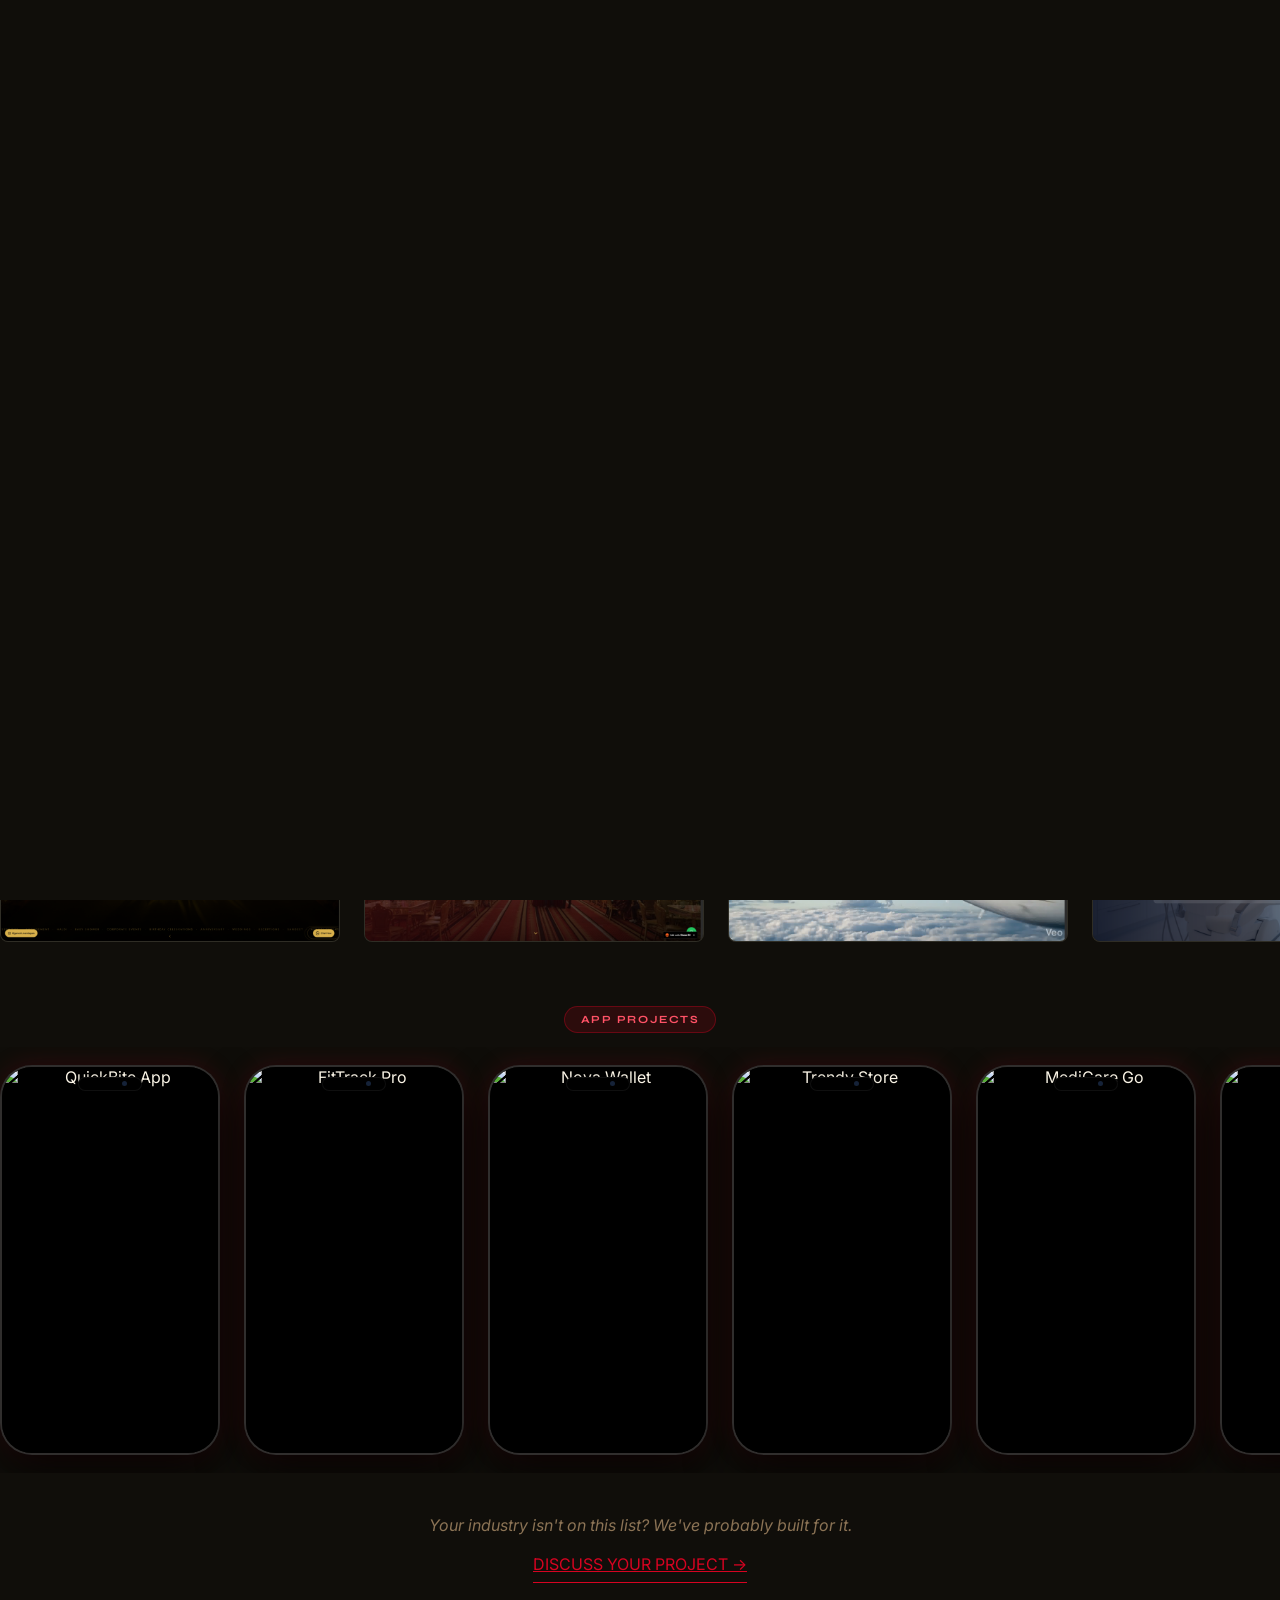
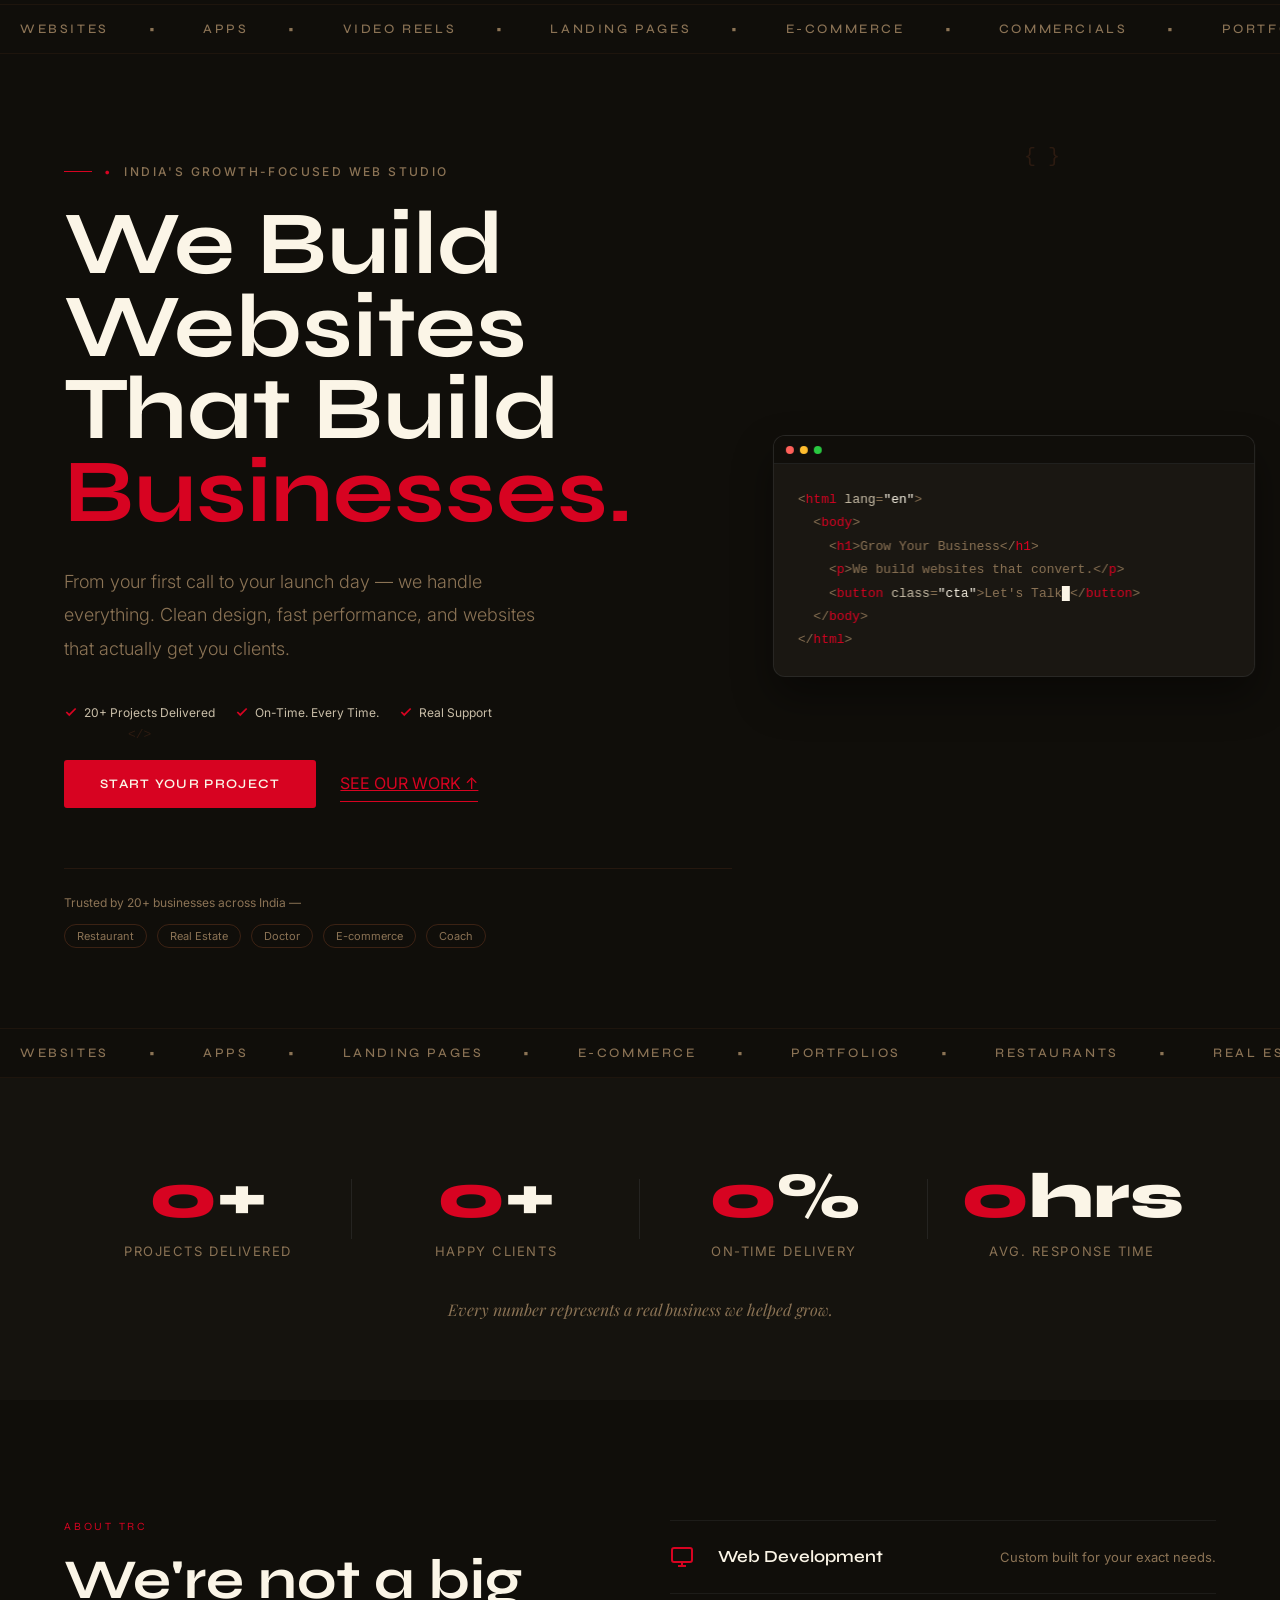
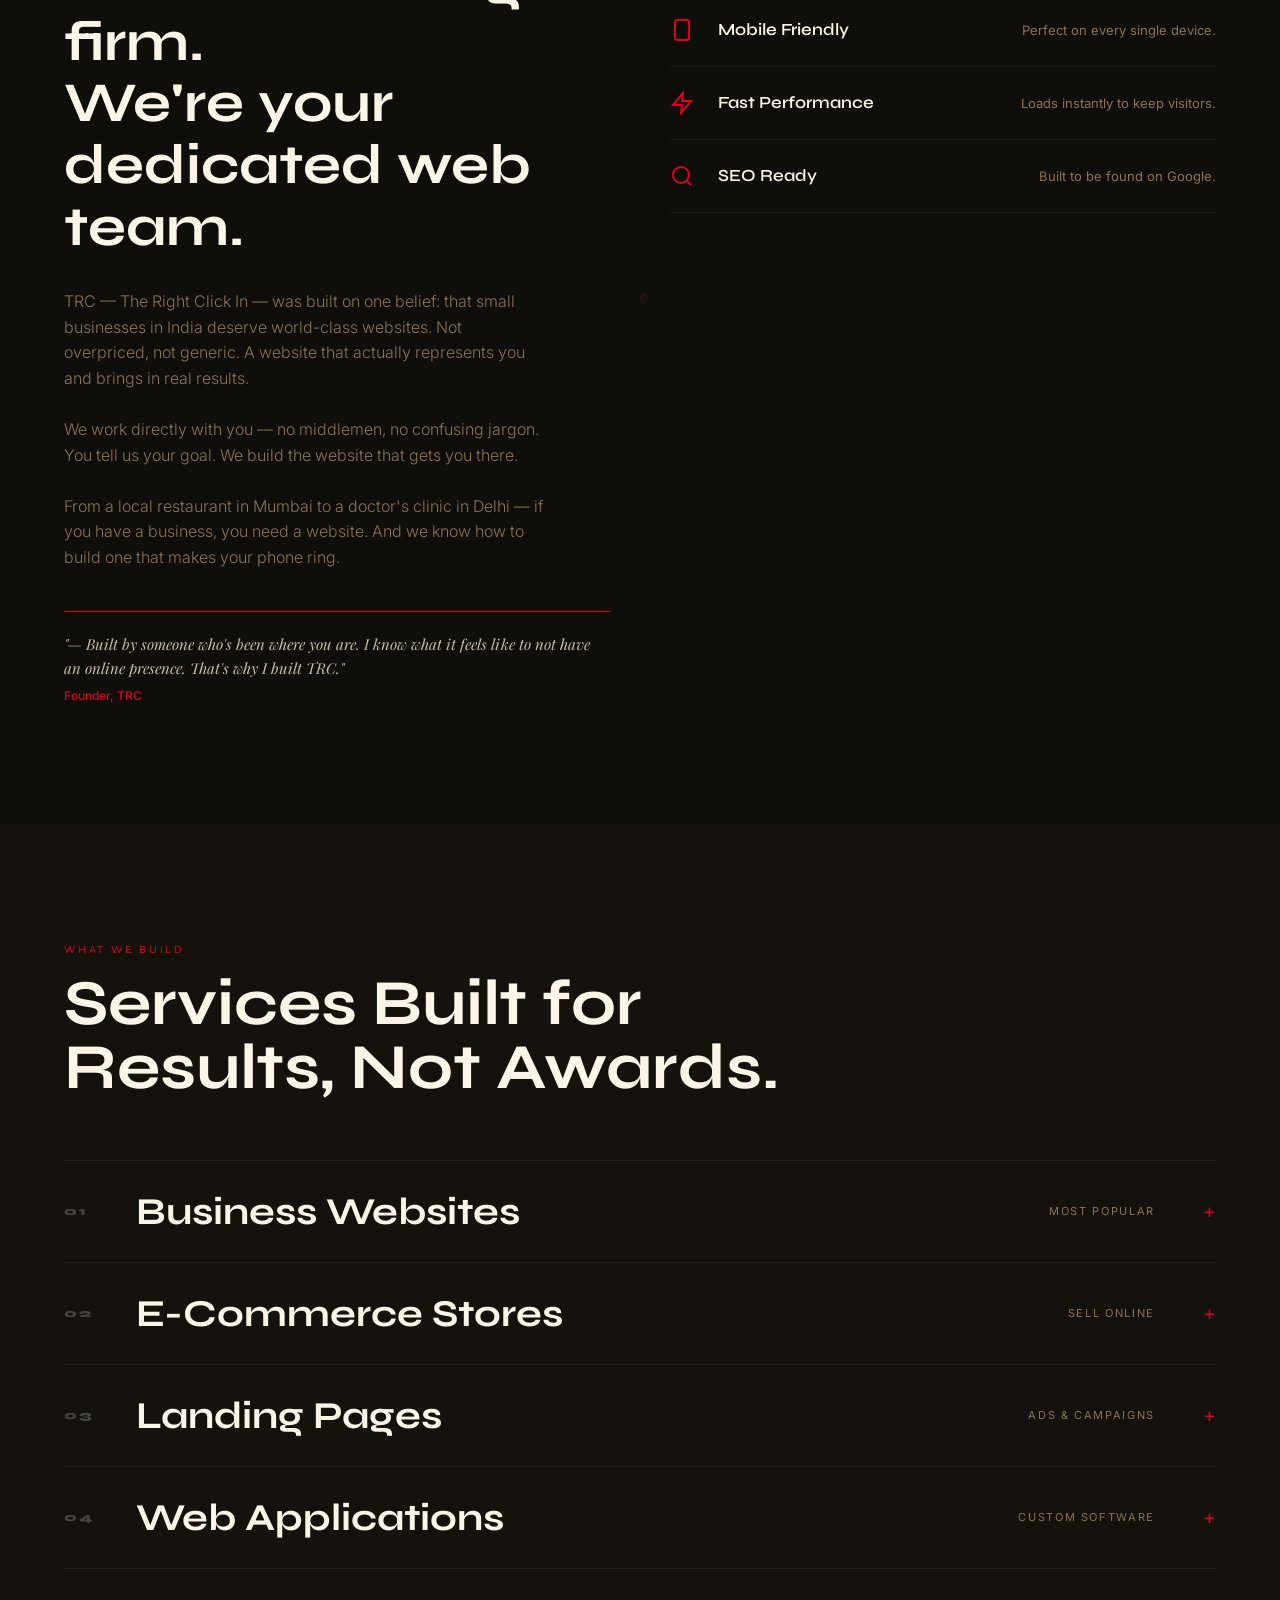
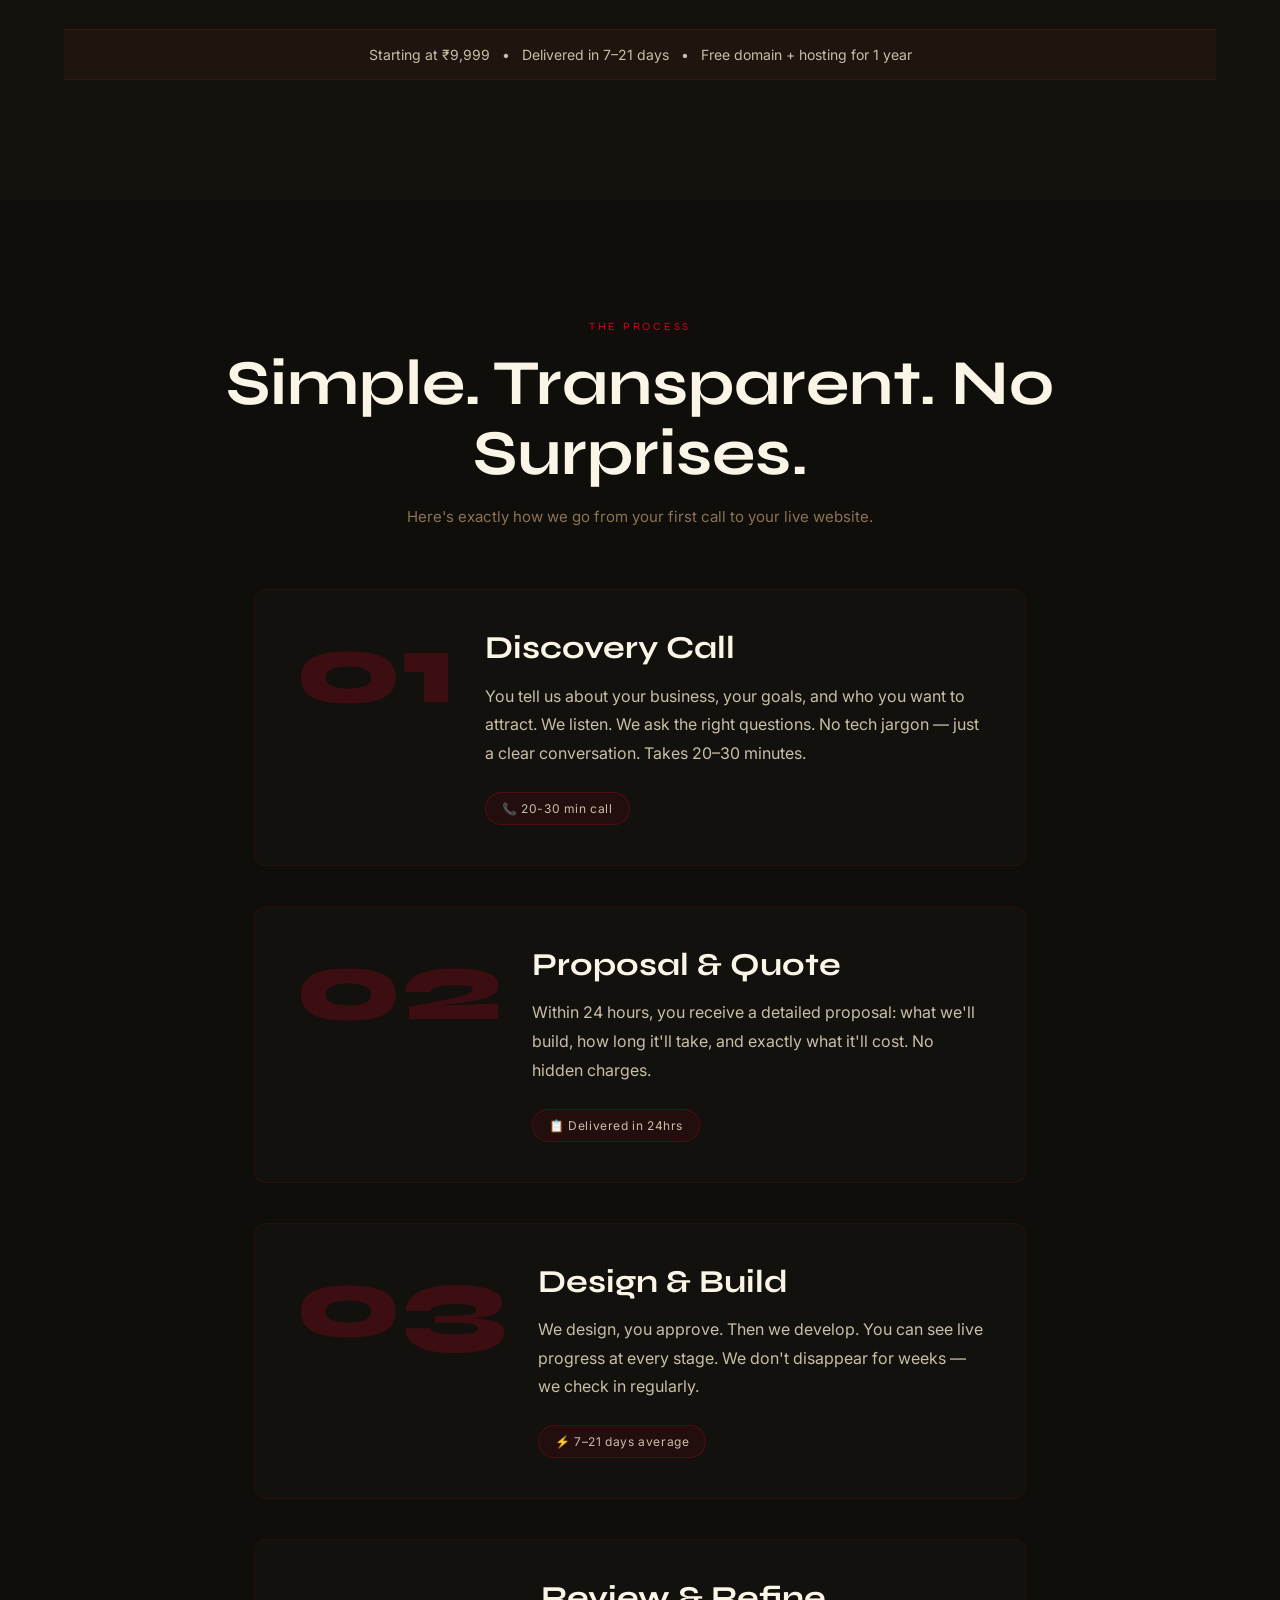
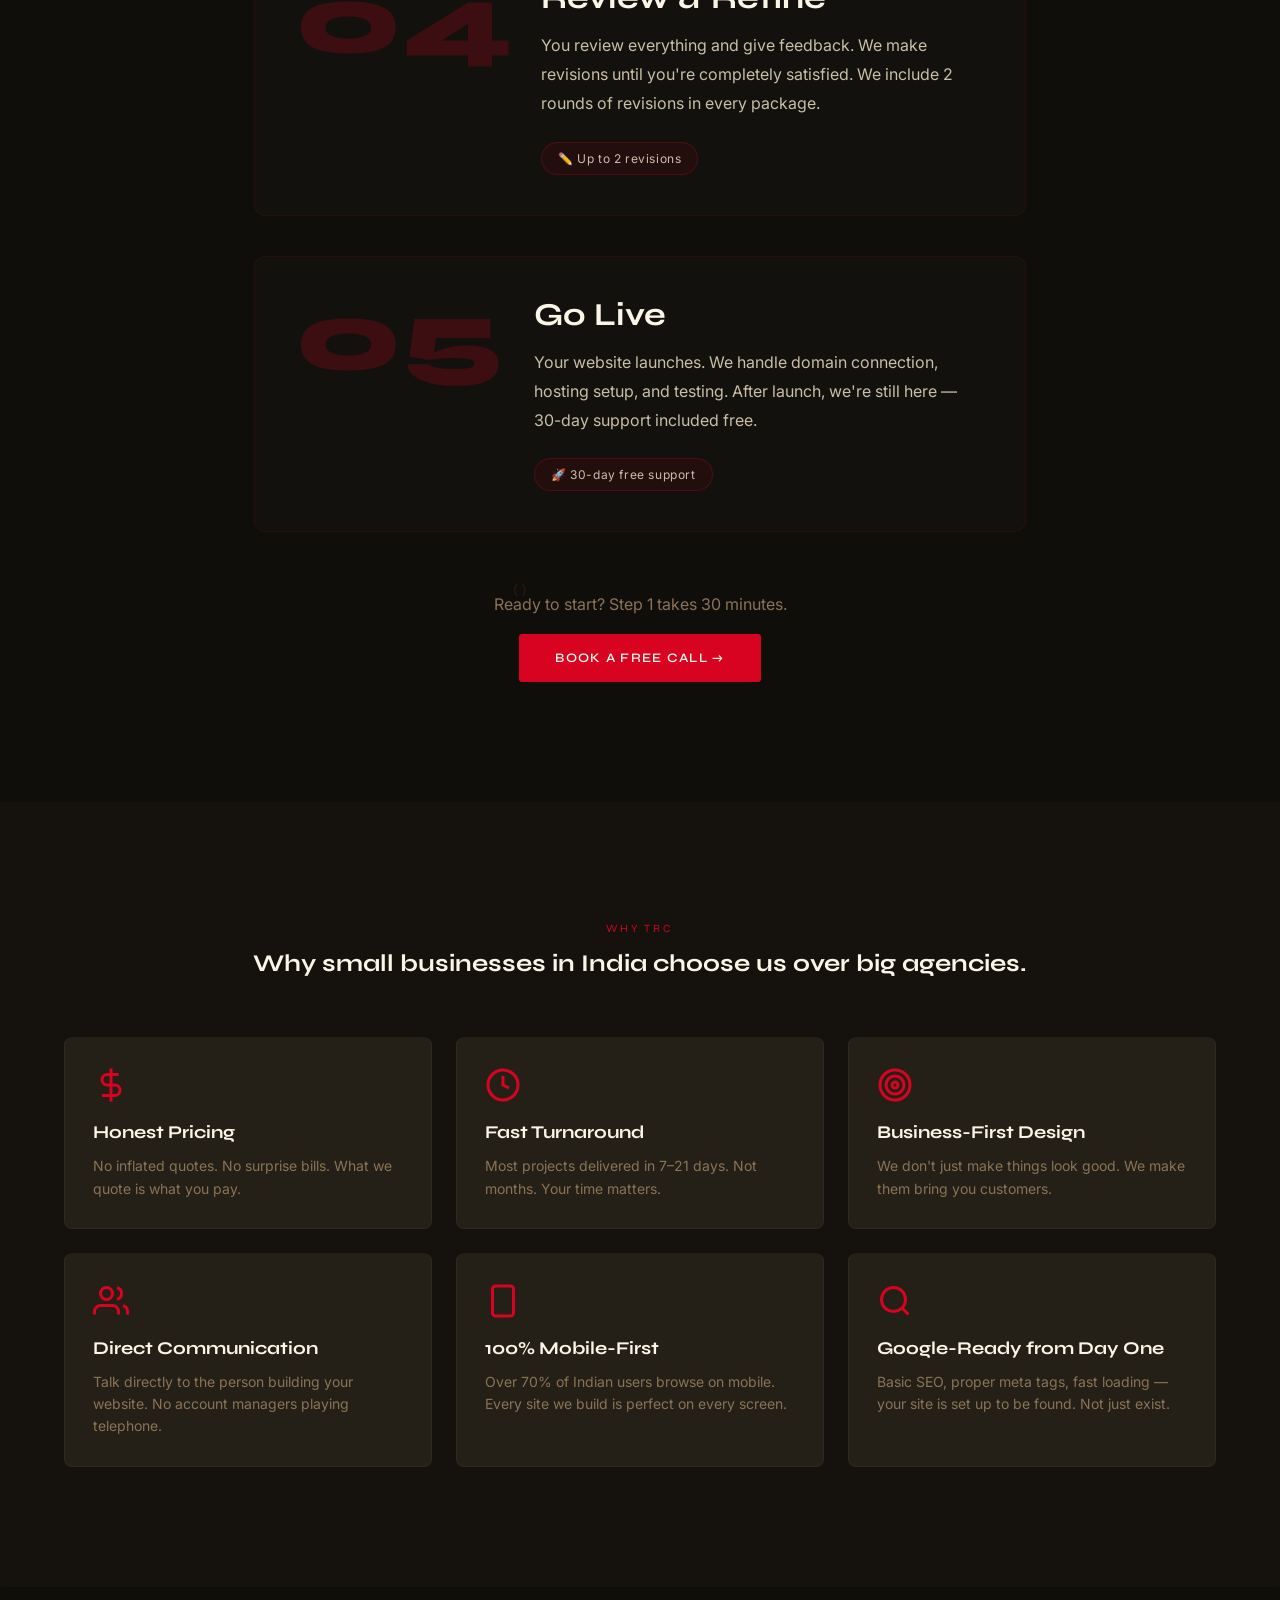
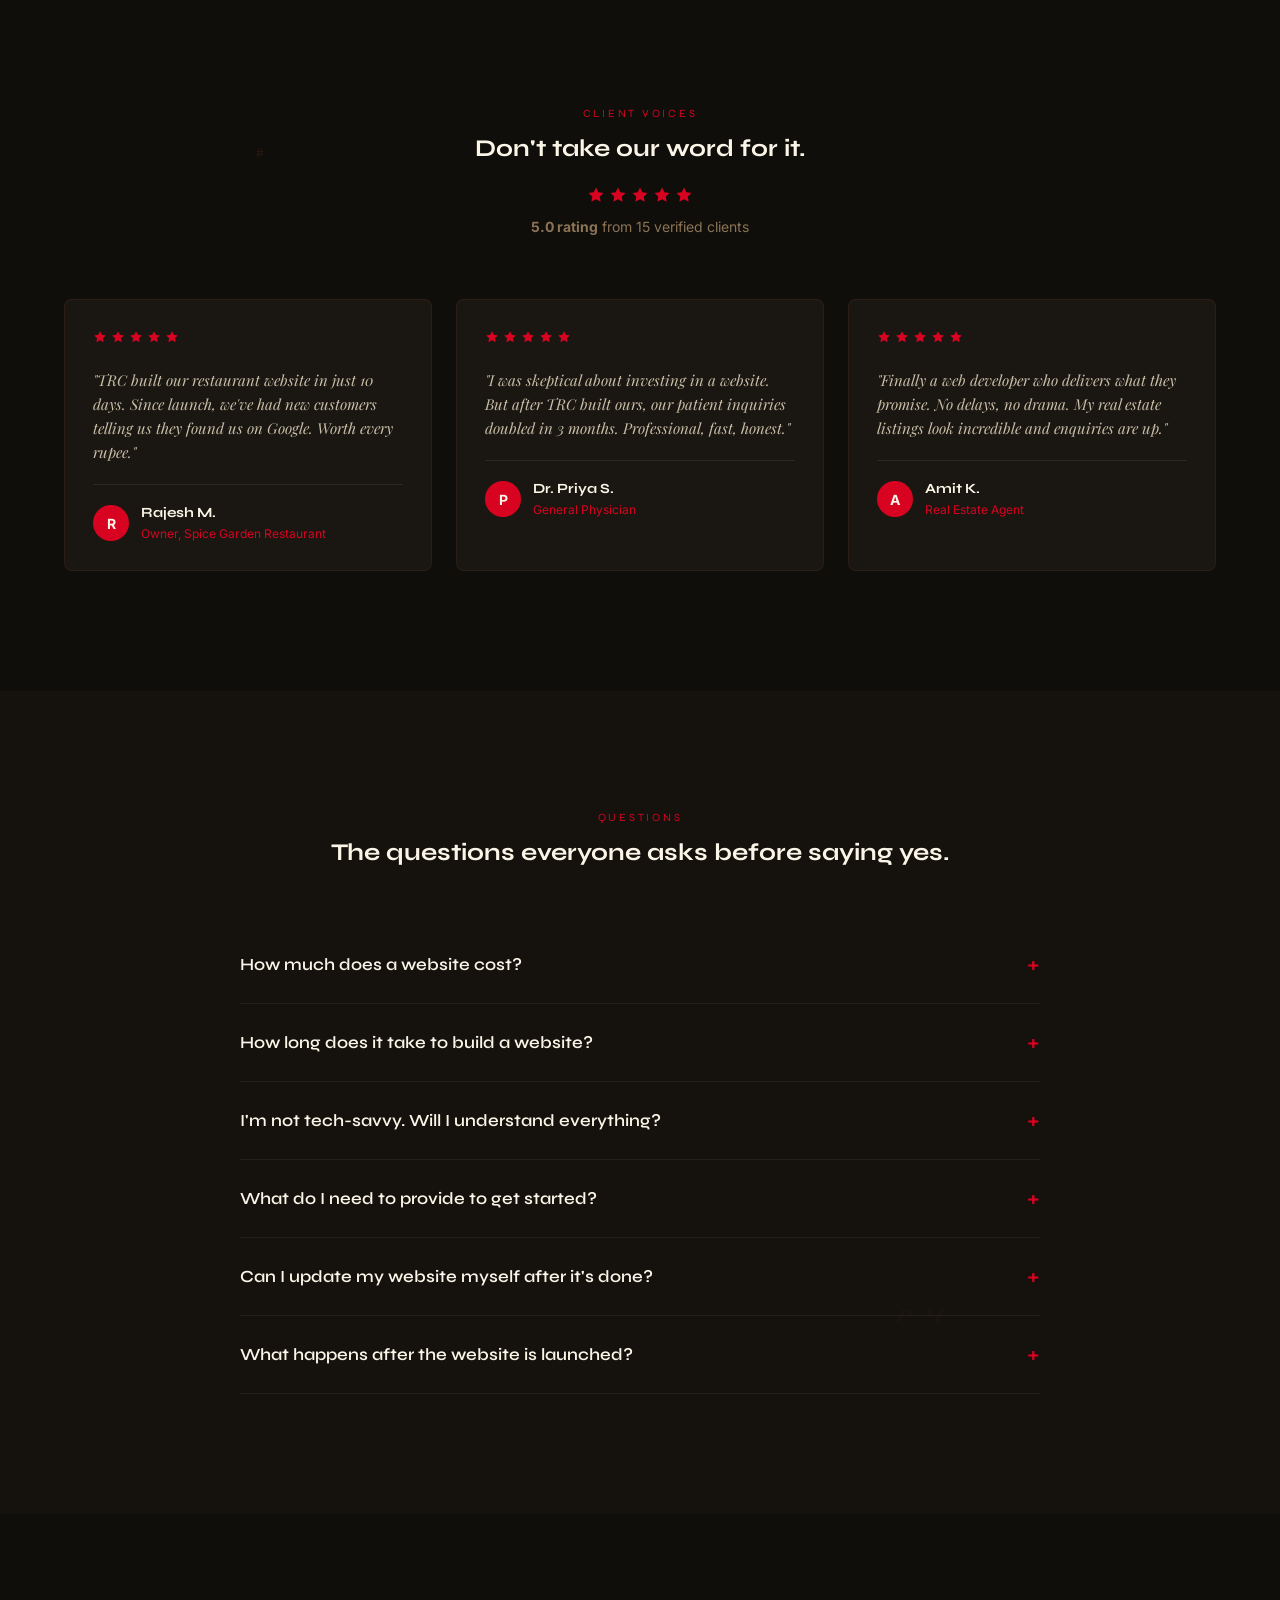
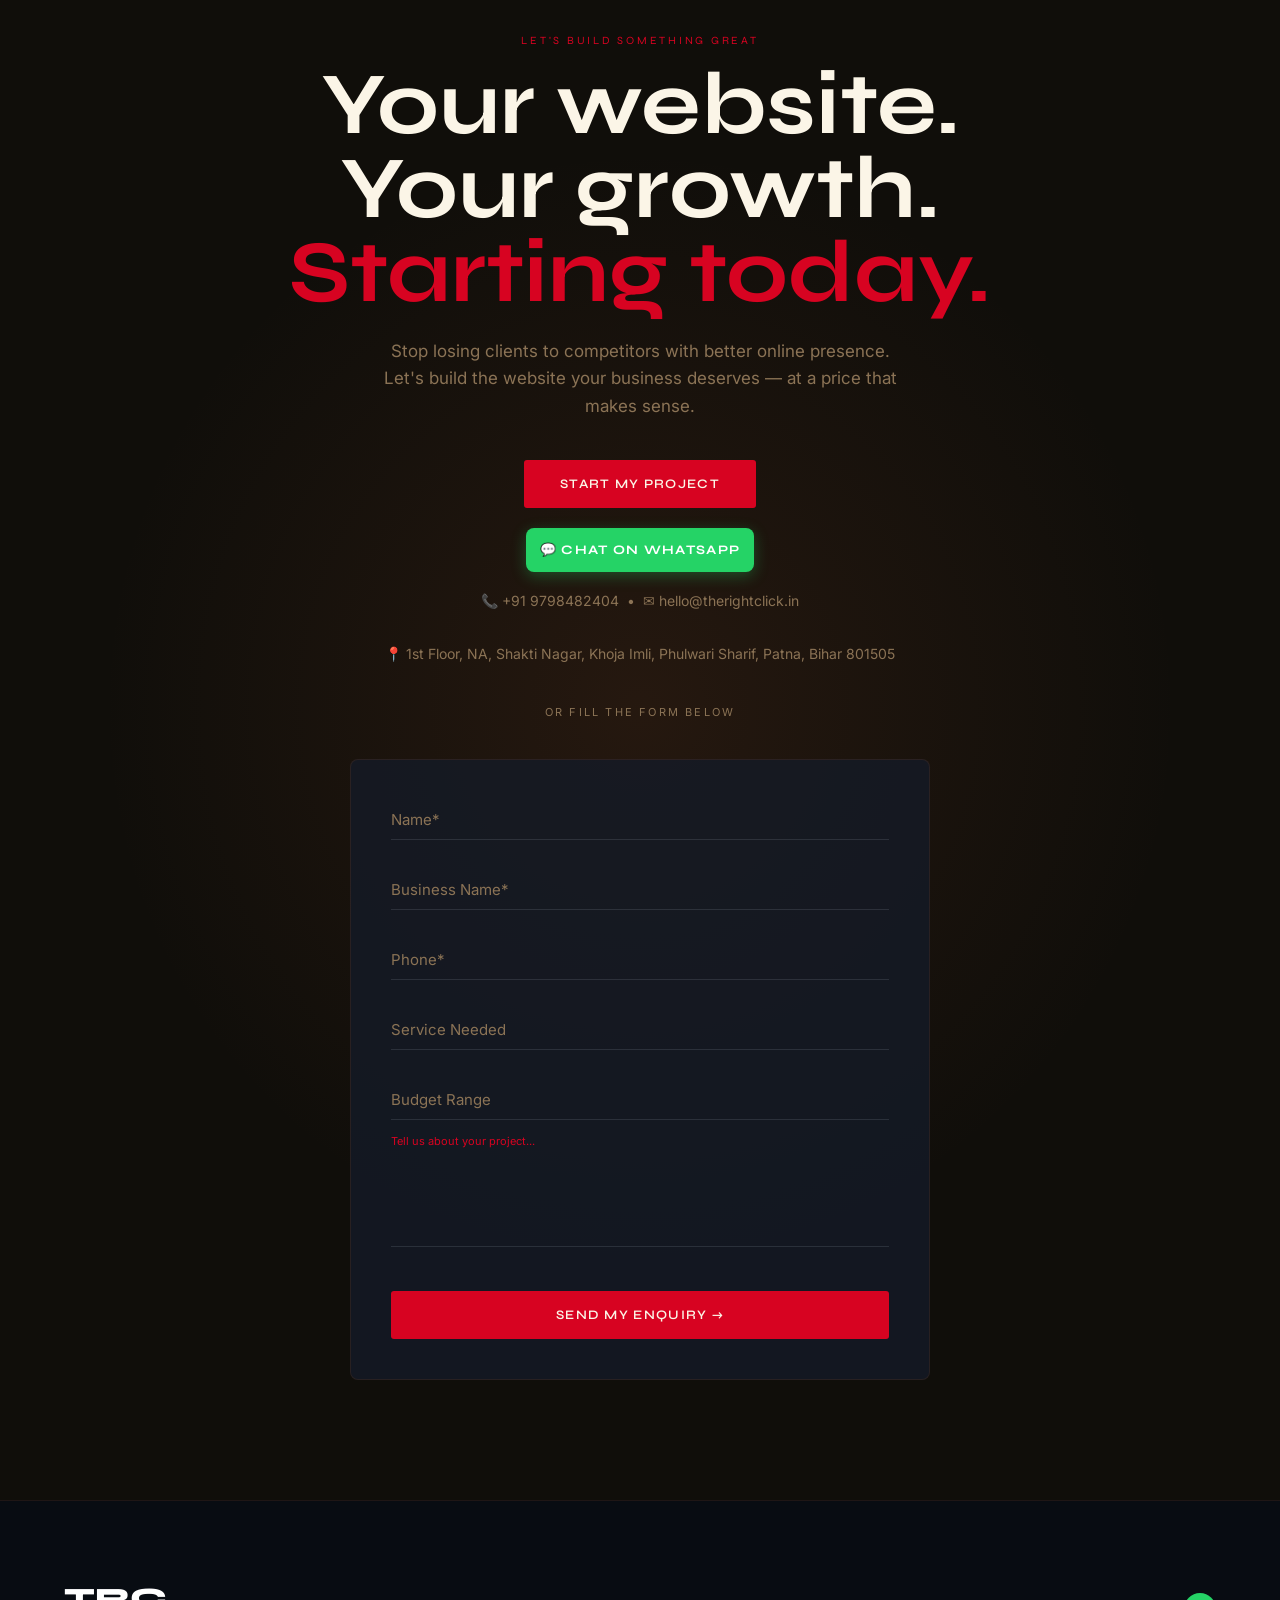
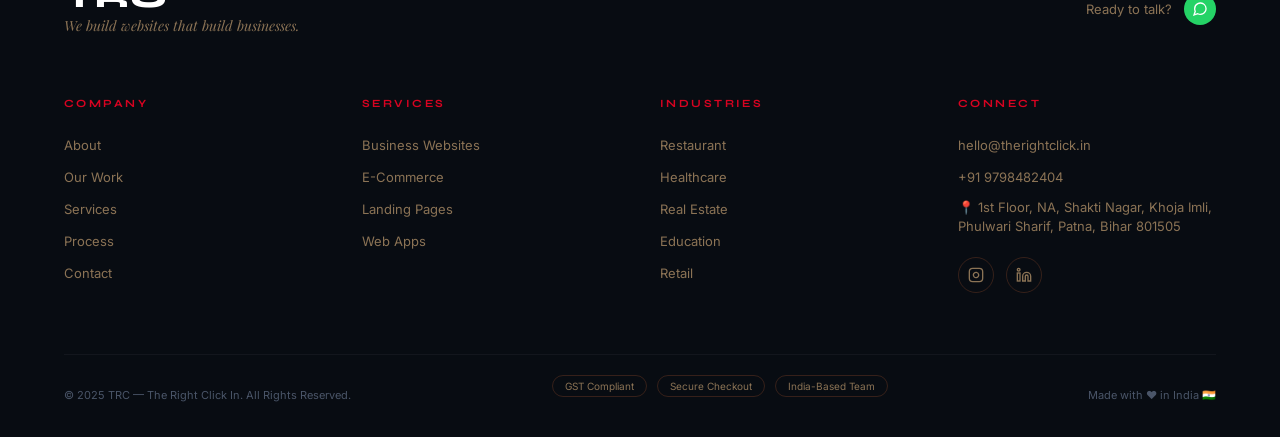
==== commit 9c4d653b: "fix: enforce single-line hero headline, vertical column layout for top section, and compact mobile/d" ====
--- a/index.html
+++ b/index.html
@@ -126,7 +126,7 @@
                 <span data-trc="work_hero_headline">Real Businesses. Real Results.</span> <span class="accent-word" data-trc="work_hero_accent">Zero Fluff.</span>
             </h1>
             <p class="hero-work-sub fade-up" data-trc="work_hero_sub">
-                Explore live production websites, high-converting mobile apps, and scroll-stopping video edits engineered for businesses that demand revenue.
+                Explore live production websites, mobile apps, and viral video edits engineered for businesses that demand revenue.
             </p>
             
             <!-- MAIN WORK SWITCHER (WEB & APPS vs VIDEO WORK) -->
--- a/css/main.css
+++ b/css/main.css
@@ -680,24 +680,31 @@
 .filter-row {
   display: flex;
   justify-content: center;
-  gap: 12px;
+  gap: 8px;
   flex-wrap: wrap;
-  margin-bottom: 60px;
+  margin: 0 auto 16px;
+  padding: 0 16px;
+  max-width: 1200px;
 }
 .filter-pill {
   border: 1px solid rgba(176, 184, 200, 0.15);
   border-radius: 40px;
-  padding: 8px 18px;
-  font-size: 12px;
-  color: var(--color-muted);
+  padding: 6px 14px;
+  font-size: 11px;
+  color: var(--color-silver);
   cursor: pointer;
   background: transparent;
   transition: 0.3s;
-}
-.filter-pill.active {
-  border-color: var(--color-copper);
-  color: var(--color-copper);
-  background: rgba(160, 82, 45, 0.08);
+  font-family: var(--font-display);
+  font-weight: 600;
+  letter-spacing: 0.04em;
+}
+.filter-pill.active,
+.filter-pill:hover {
+  border-color: var(--color-accent);
+  color: #fff;
+  background: var(--color-accent);
+  box-shadow: 0 2px 10px rgba(215, 3, 33, 0.4);
 }
 
 .marquee-container {
@@ -813,11 +820,11 @@
 .work-category-header {
   display: flex;
   align-items: center;
-  justify-content: space-between;
+  justify-content: center;
   gap: 16px;
-  margin: 36px auto 14px;
+  margin: 20px auto 10px;
   max-width: 1300px;
-  padding: 0 24px;
+  padding: 0 20px;
 }
 .work-cat-badge {
   display: inline-flex;
@@ -1677,59 +1684,99 @@
    HERO WORK SECTION & VIDEO WORK STYLES
    ========================================================================== */
 
-.hero-work-section {
-  min-height: 100vh;
-  padding-top: 96px;
-  padding-bottom: 50px;
+.hero-work-section,
+.hero.hero-work-section {
+  display: flex !important;
+  flex-direction: column !important;
+  align-items: center !important;
+  justify-content: flex-start !important;
+  min-height: auto !important;
+  height: auto !important;
+  width: 100% !important;
+  max-width: 100vw !important;
+  padding-top: 86px !important;
+  padding-bottom: 30px !important;
+  margin: 0 !important;
   text-align: center;
   position: relative;
-  overflow: hidden;
+  overflow-x: hidden !important;
   background: transparent;
 }
 
 .hero-work-header {
-  max-width: 1080px;
-  margin: 0 auto 24px;
-  padding: 0 20px;
-  display: flex;
-  flex-direction: column;
-  align-items: center;
+  width: 100% !important;
+  max-width: 1200px !important;
+  margin: 0 auto 12px !important;
+  padding: 0 16px !important;
+  display: flex !important;
+  flex-direction: column !important;
+  align-items: center !important;
+  text-align: center !important;
 }
 
 .hero-work-header .hero-top-label {
-  margin-bottom: 14px;
+  font-family: var(--font-body);
+  font-weight: 600;
+  font-size: 11px;
+  letter-spacing: 0.22em;
+  color: var(--color-copper);
+  display: inline-flex;
+  align-items: center;
+  justify-content: center;
+  gap: 8px;
+  margin: 0 auto 8px !important;
+  text-transform: uppercase;
+}
+
+.hero-work-header .hero-top-label::before {
+  display: none !important;
 }
 
 .hero-work-headline {
-  font-size: clamp(36px, 6.2vw, 80px);
-  line-height: 1.05;
-  letter-spacing: -0.025em;
-  margin-bottom: 14px;
+  font-family: var(--font-display);
+  font-size: clamp(22px, 3.6vw, 50px);
+  line-height: 1.15;
+  letter-spacing: -0.02em;
+  margin: 0 auto 8px !important;
   font-weight: 800;
   color: var(--color-white);
+  text-align: center;
+  white-space: nowrap !important;
+  display: block;
+}
+
+.hero-work-headline .accent-word {
+  color: var(--color-primary);
+}
+
+.hero-work-headline .word-wrap {
+  display: inline-block !important;
+  white-space: nowrap !important;
 }
 
 .hero-work-sub {
   font-family: var(--font-body);
   font-weight: 300;
-  font-size: clamp(14px, 1.4vw, 17px);
+  font-size: clamp(12px, 1.1vw, 15px);
   color: var(--color-silver);
-  max-width: 680px;
-  line-height: 1.6;
-  margin: 0 auto 22px;
+  max-width: 650px;
+  line-height: 1.45;
+  margin: 0 auto 14px !important;
+  text-align: center;
 }
 
 /* ── MAIN WORK TYPE SWITCHER (Web & Apps vs Video Work) ── */
 .work-type-switcher {
   display: inline-flex;
   align-items: center;
+  justify-content: center;
   gap: 8px;
-  background: rgba(22, 19, 15, 0.88);
-  border: 1.5px solid rgba(215, 3, 33, 0.28);
-  padding: 6px;
+  background: rgba(22, 19, 15, 0.95);
+  border: 1.5px solid rgba(215, 3, 33, 0.35);
+  padding: 5px;
   border-radius: 60px;
-  box-shadow: 0 12px 35px rgba(0, 0, 0, 0.6), 0 0 25px rgba(215, 3, 33, 0.12);
-  margin: 0 auto 24px;
+  box-shadow: 0 10px 30px rgba(0, 0, 0, 0.7), 0 0 25px rgba(215, 3, 33, 0.15);
+  margin: 0 auto 16px !important;
   position: relative;
   backdrop-filter: blur(12px);
   z-index: 10;
@@ -2199,7 +2246,8 @@
 /* ── RESPONSIVE TWEAKS ── */
 @media (max-width: 900px) {
   .hero-work-headline {
-    font-size: clamp(34px, 7vw, 56px);
+    font-size: clamp(20px, 3.8vw, 36px) !important;
+    white-space: nowrap !important;
   }
   .reels-stage {
     flex-direction: column;
@@ -2211,34 +2259,41 @@
 }
 
 @media (max-width: 600px) {
-  .hero-work-section {
-    padding-top: 80px;
-    padding-bottom: 30px;
+  .hero-work-section,
+  .hero.hero-work-section {
+    padding-top: 72px !important;
+    padding-bottom: 24px !important;
   }
   .hero-work-header {
-    margin-bottom: 16px;
-    padding: 0 12px;
+    margin-bottom: 10px !important;
+    padding: 0 10px !important;
   }
   .hero-work-headline {
-    margin-bottom: 10px;
-    font-size: clamp(30px, 8.5vw, 46px);
+    font-size: clamp(15px, 4.6vw, 20px) !important;
+    white-space: nowrap !important;
+    letter-spacing: -0.03em !important;
+    margin-bottom: 6px !important;
   }
   .hero-work-sub {
-    margin-bottom: 16px;
-    font-size: 13px;
-    line-height: 1.5;
+    font-size: 11.5px !important;
+    line-height: 1.4 !important;
+    margin-bottom: 12px !important;
+    max-width: 92% !important;
   }
   .work-type-switcher {
-    width: 100%;
-    max-width: 340px;
-    padding: 4px;
-    margin-bottom: 18px;
+    width: auto !important;
+    max-width: 96% !important;
+    padding: 3px !important;
+    margin: 0 auto 12px !important;
+    gap: 4px !important;
   }
   .work-switch-btn {
-    padding: 9px 14px;
-    font-size: 11px;
-    flex: 1;
-    justify-content: center;
+    padding: 7px 12px !important;
+    font-size: 11px !important;
+    gap: 5px !important;
+  }
+  .work-switch-btn .btn-badge {
+    display: none !important;
   }
   .reels-frame {
     height: 72vh;
@@ -2260,3 +2315,10 @@
     font-size: 13px;
   }
 }
+
+@media (max-width: 380px) {
+  .hero-work-headline {
+    font-size: 13.5px !important;
+    letter-spacing: -0.035em !important;
+  }
+}
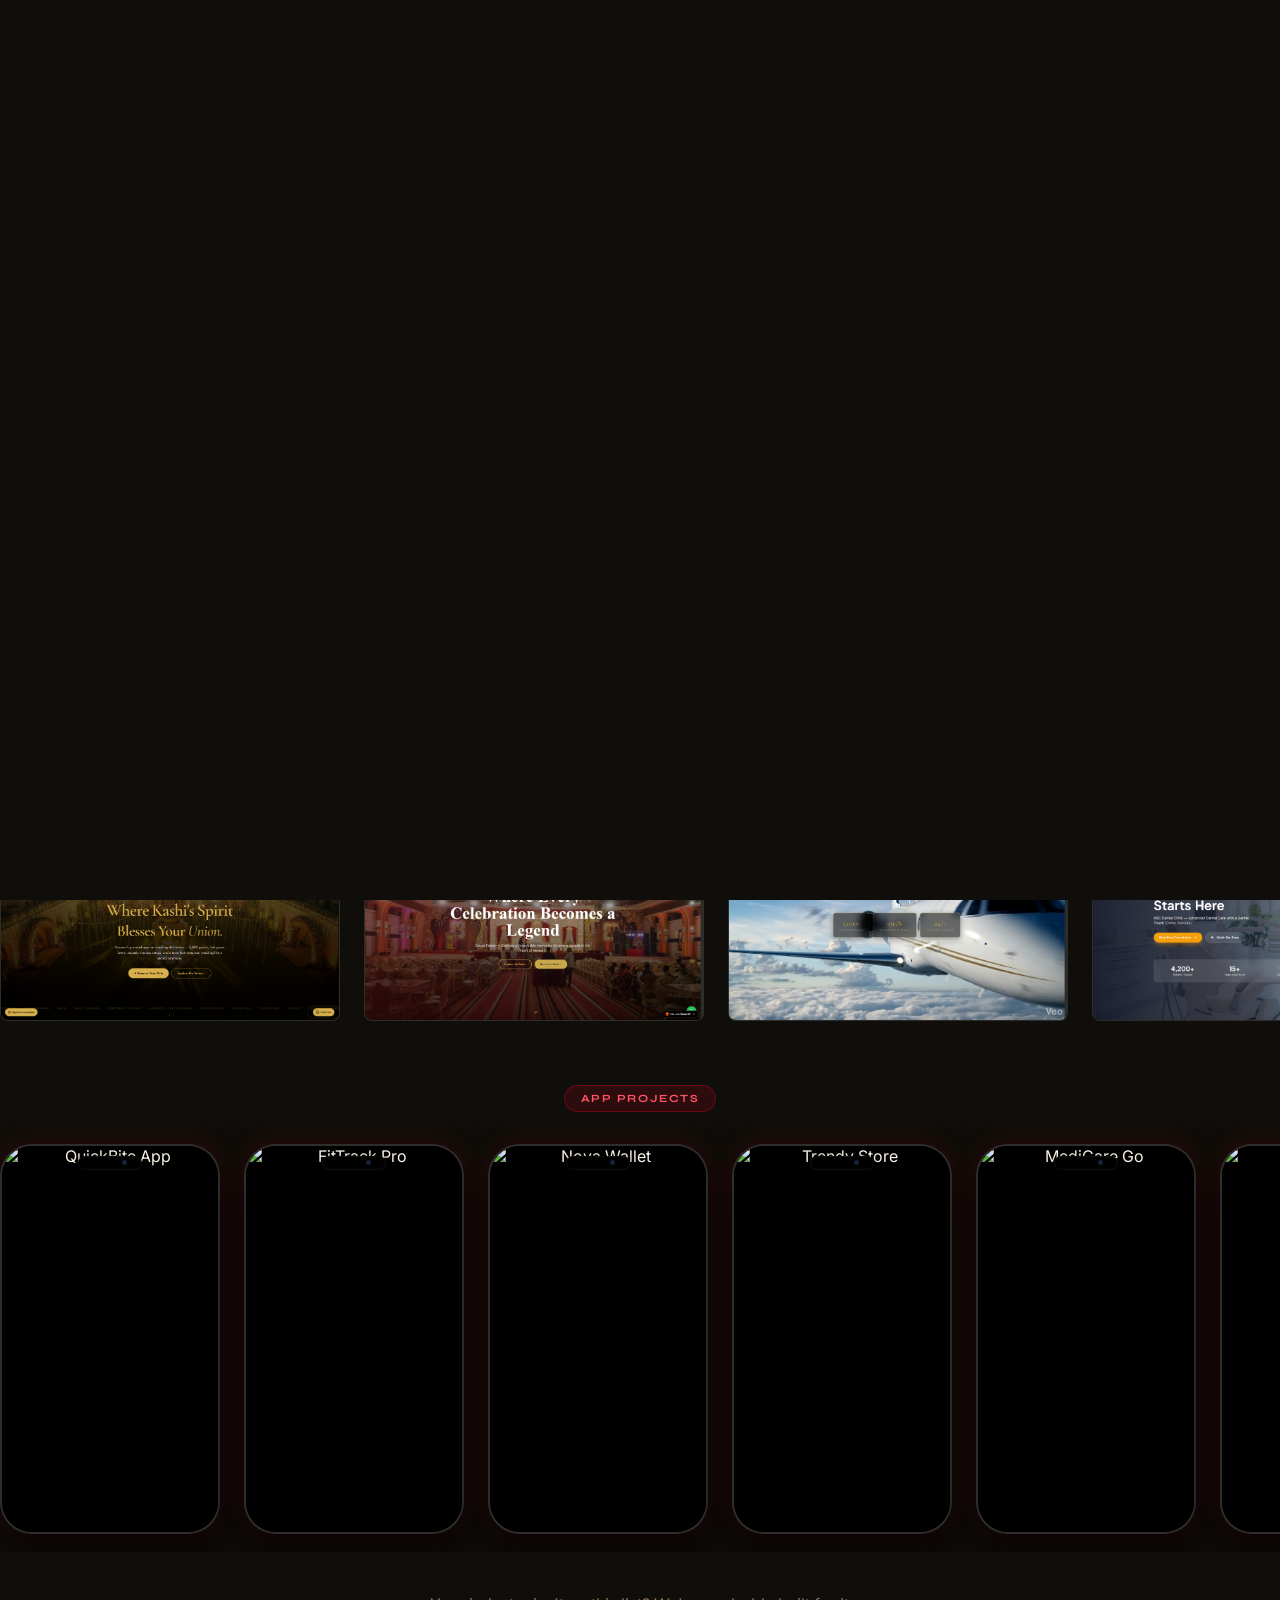
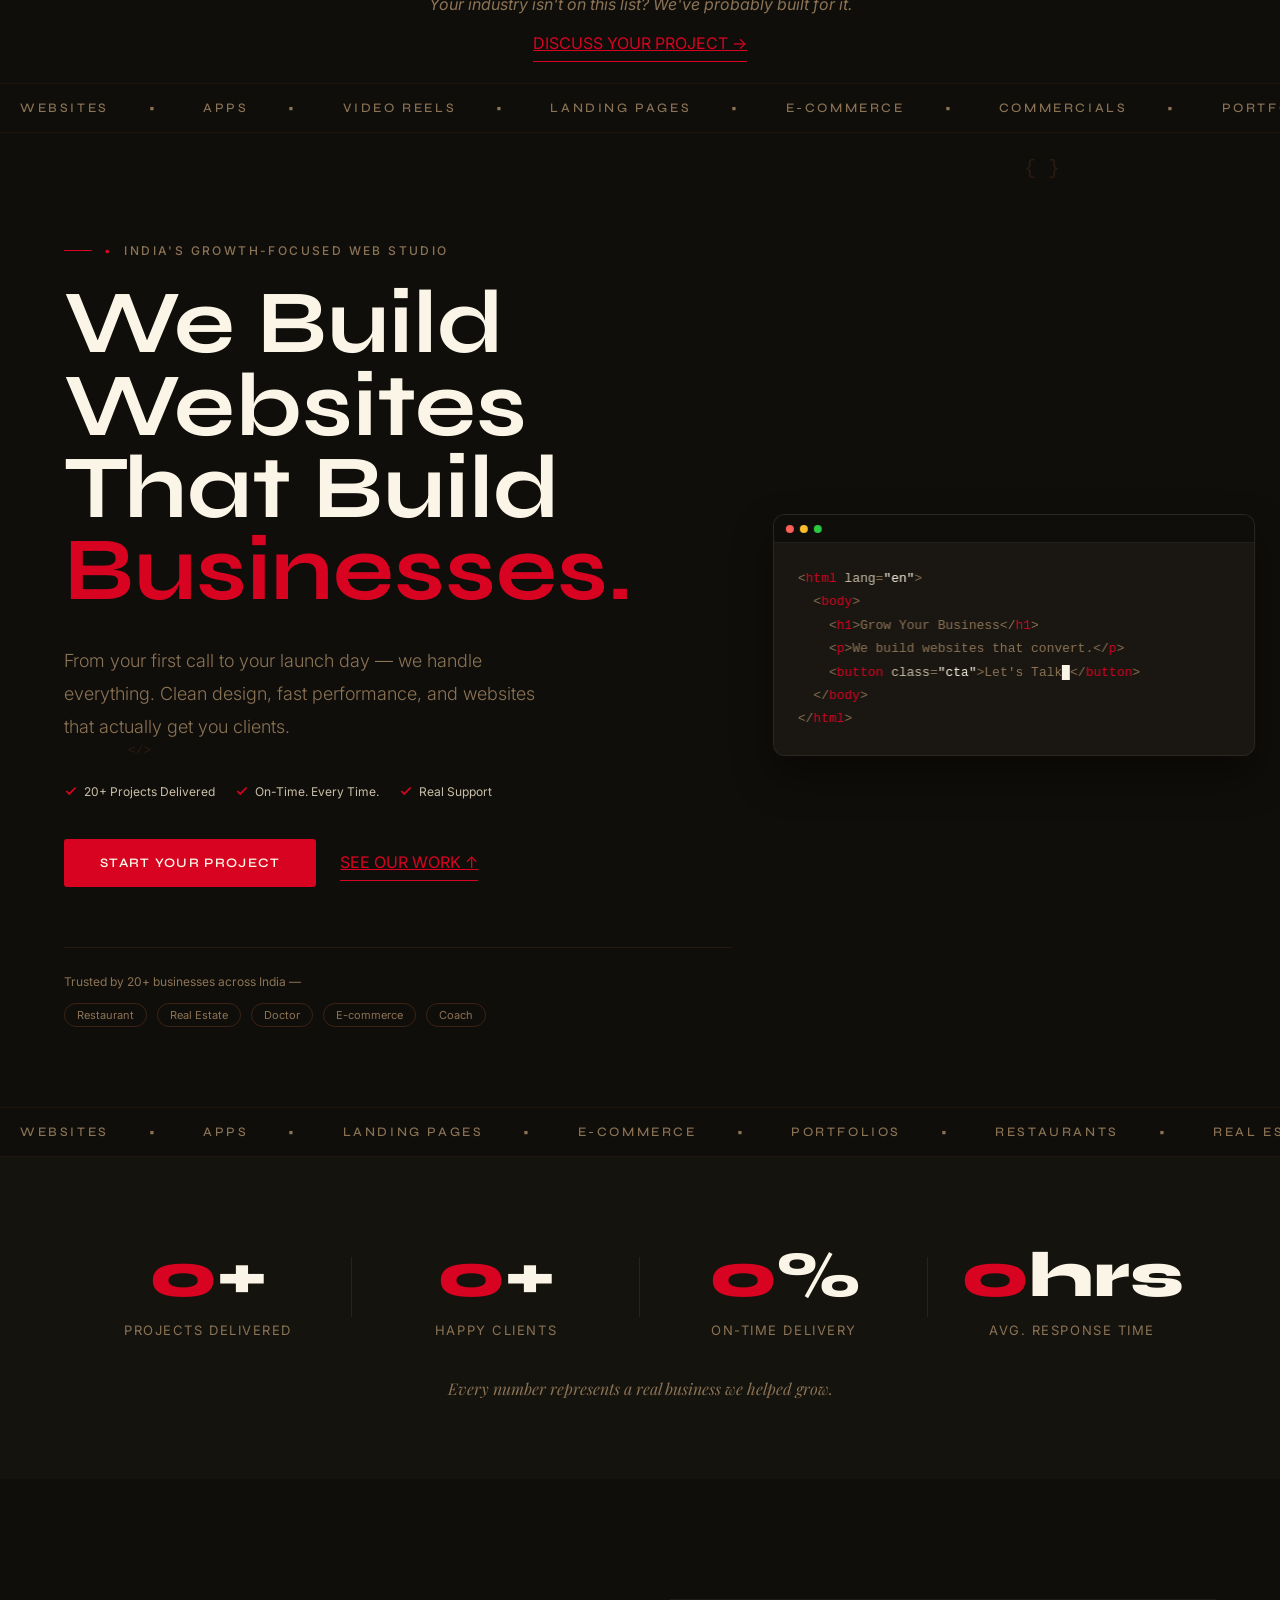
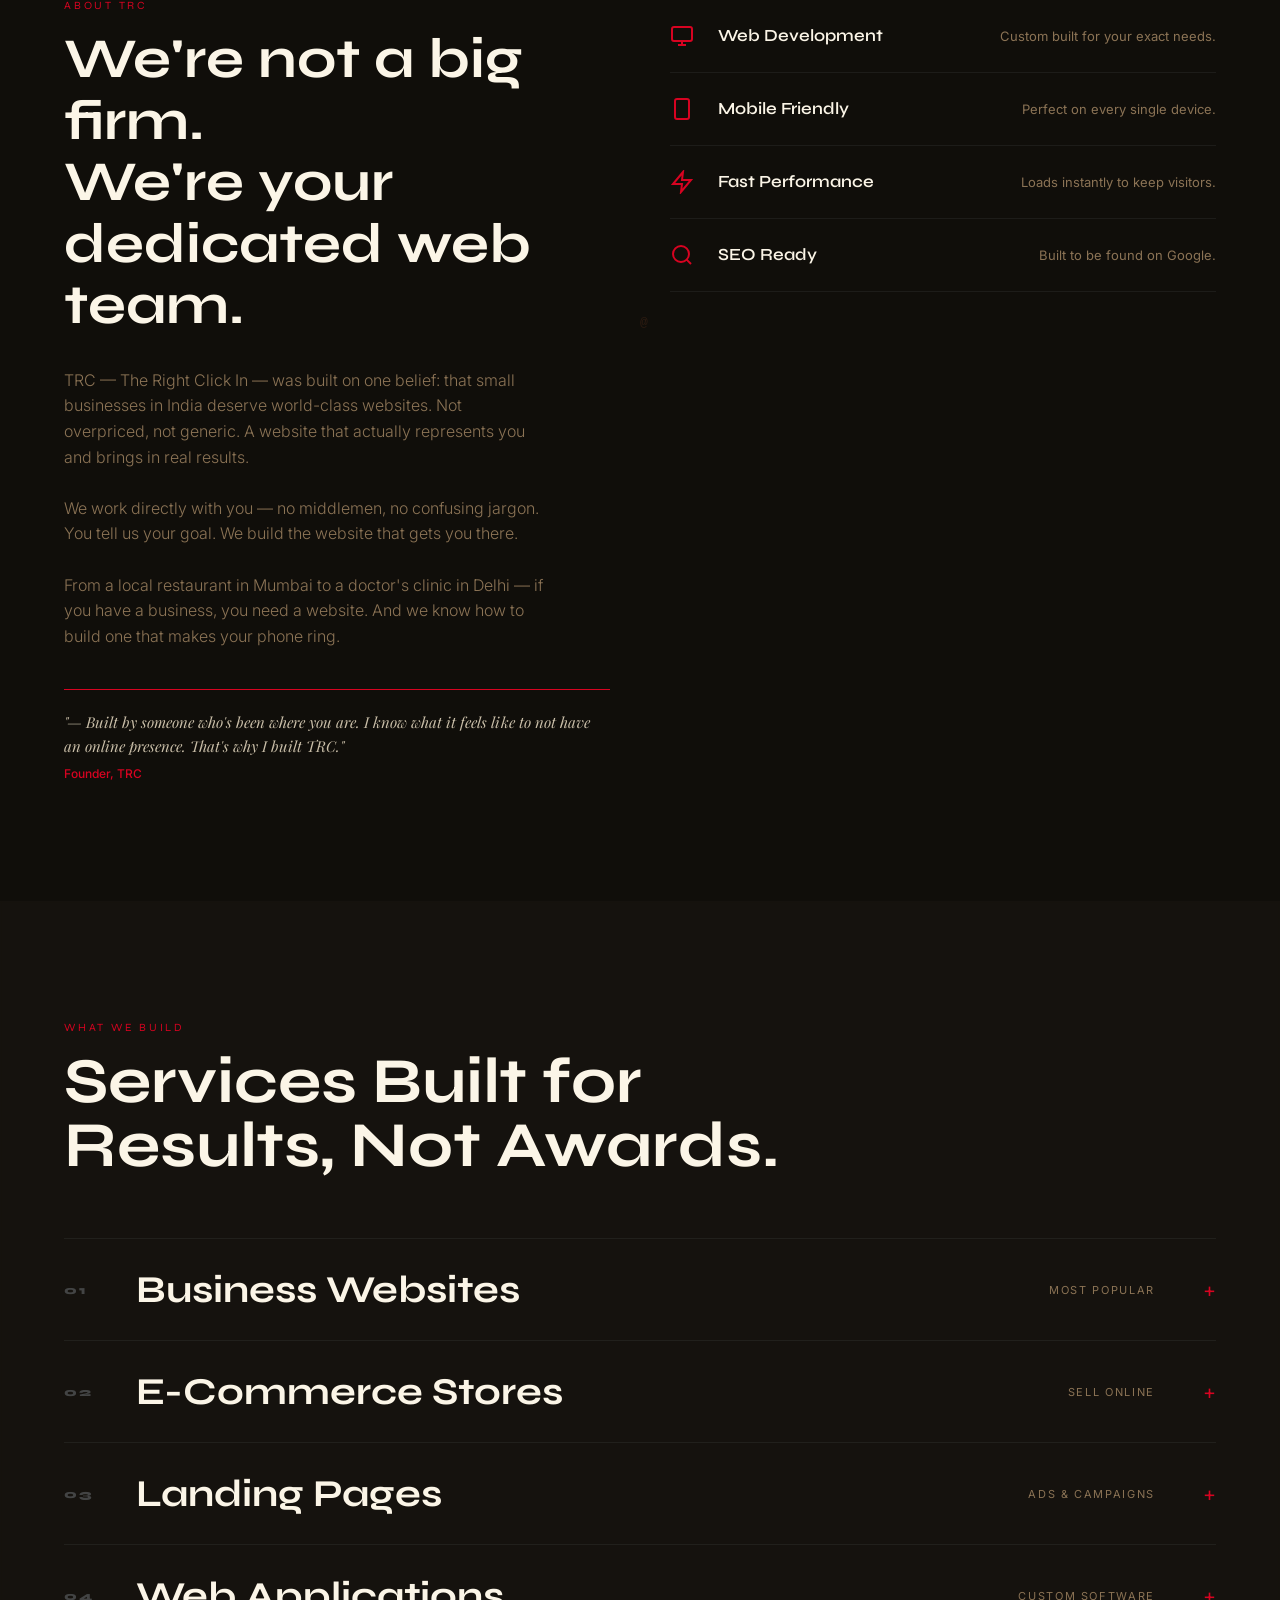
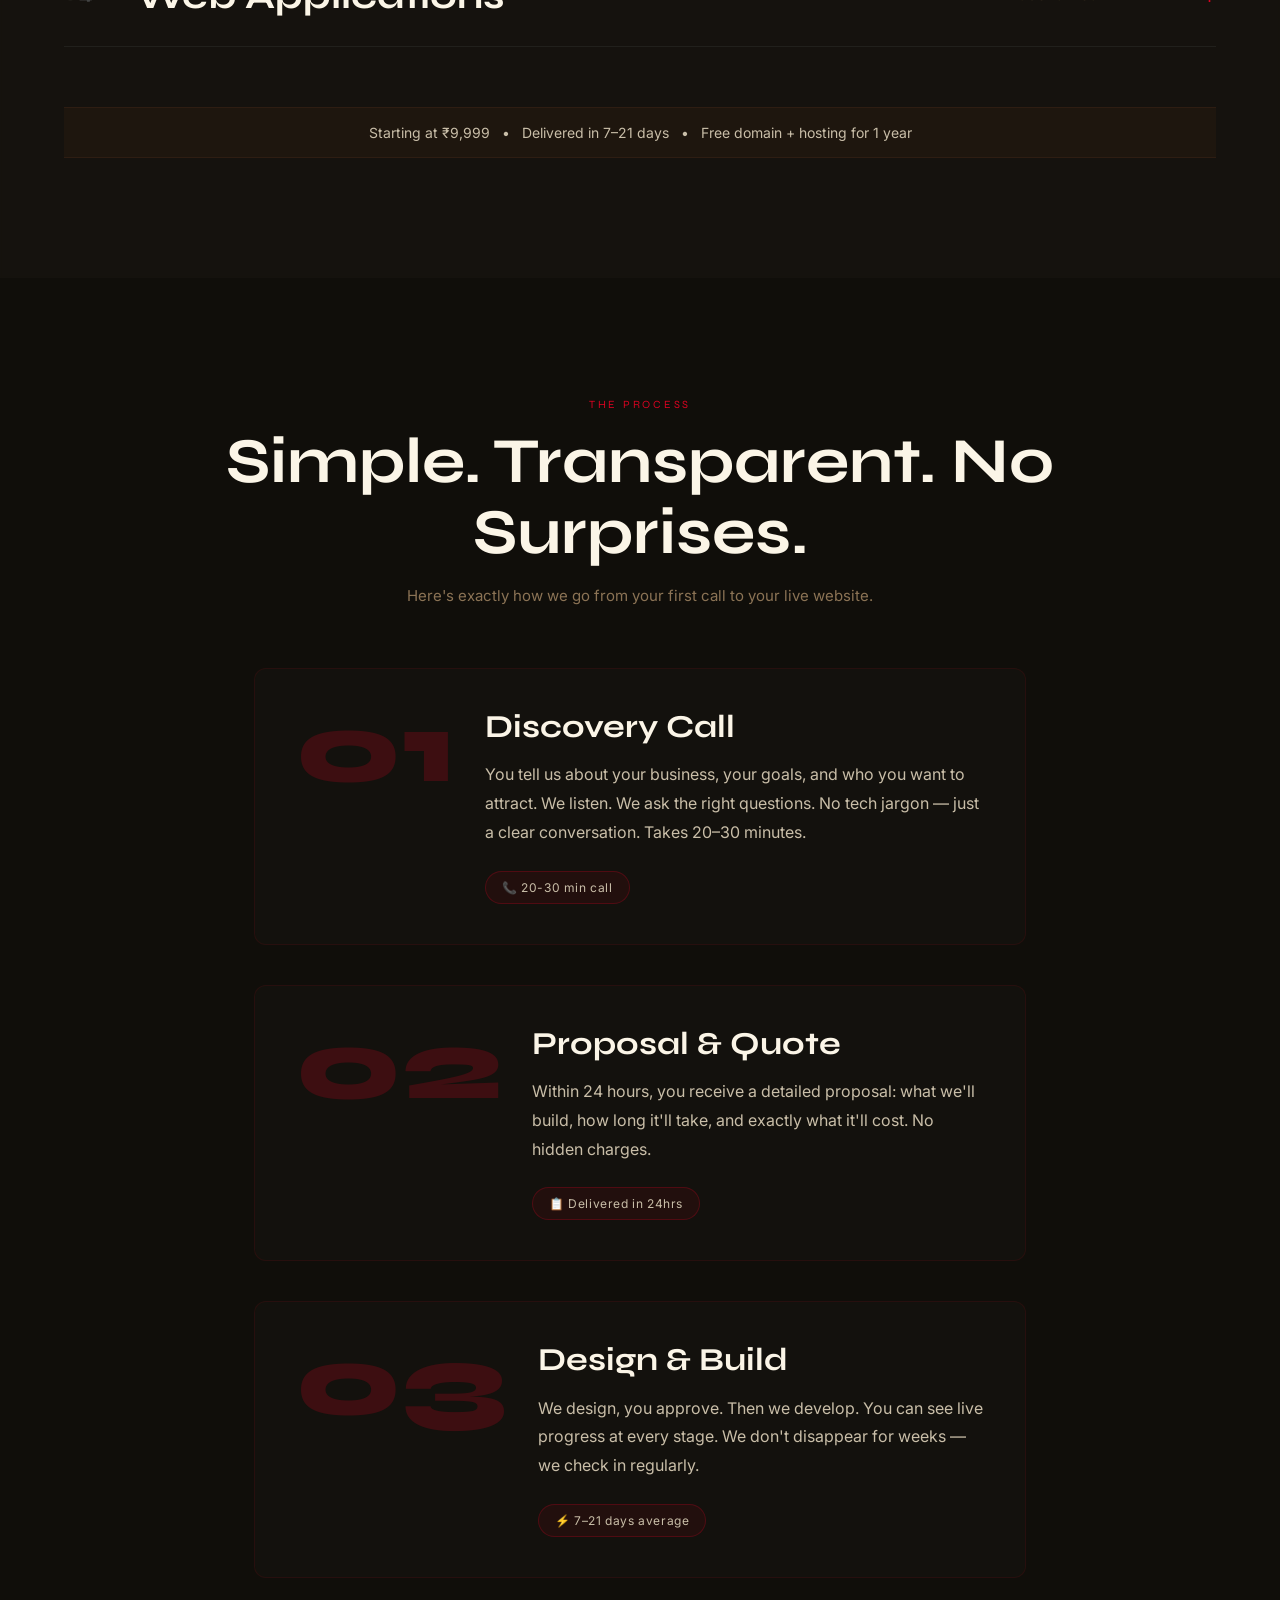
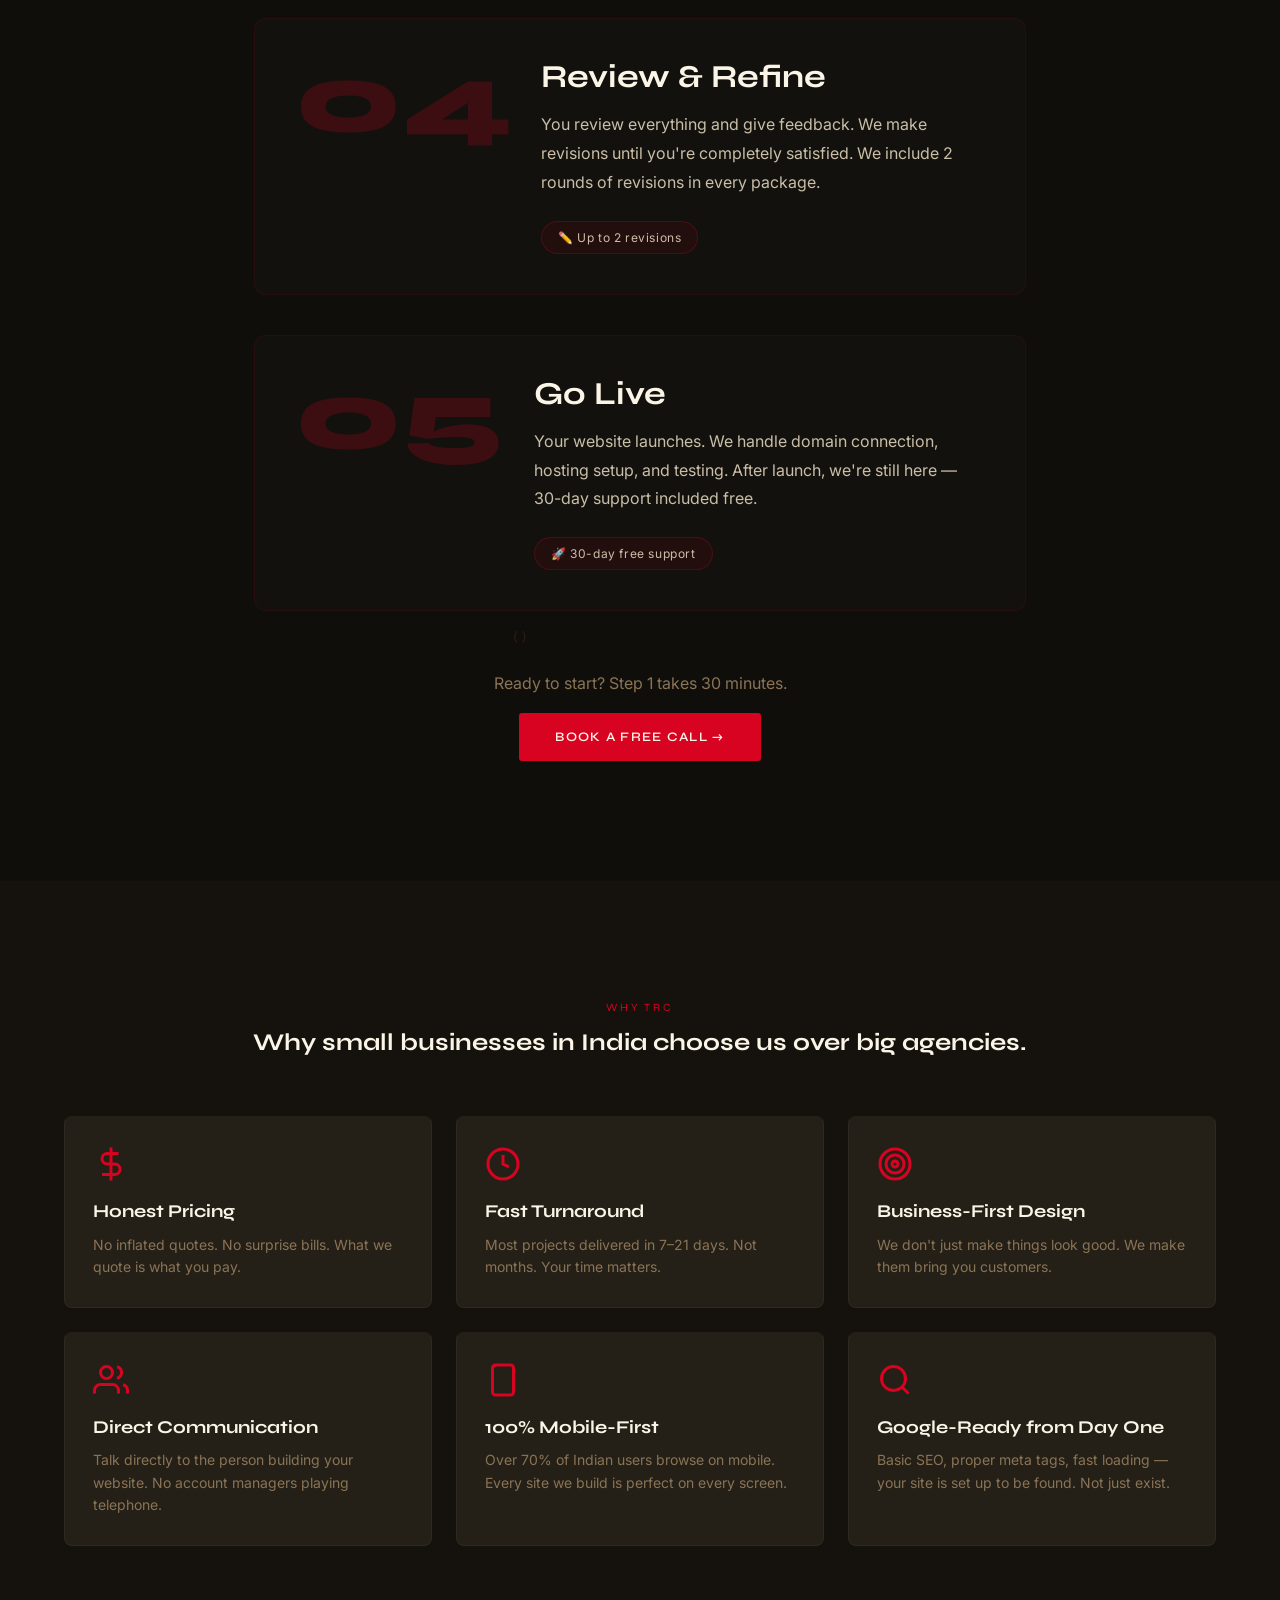
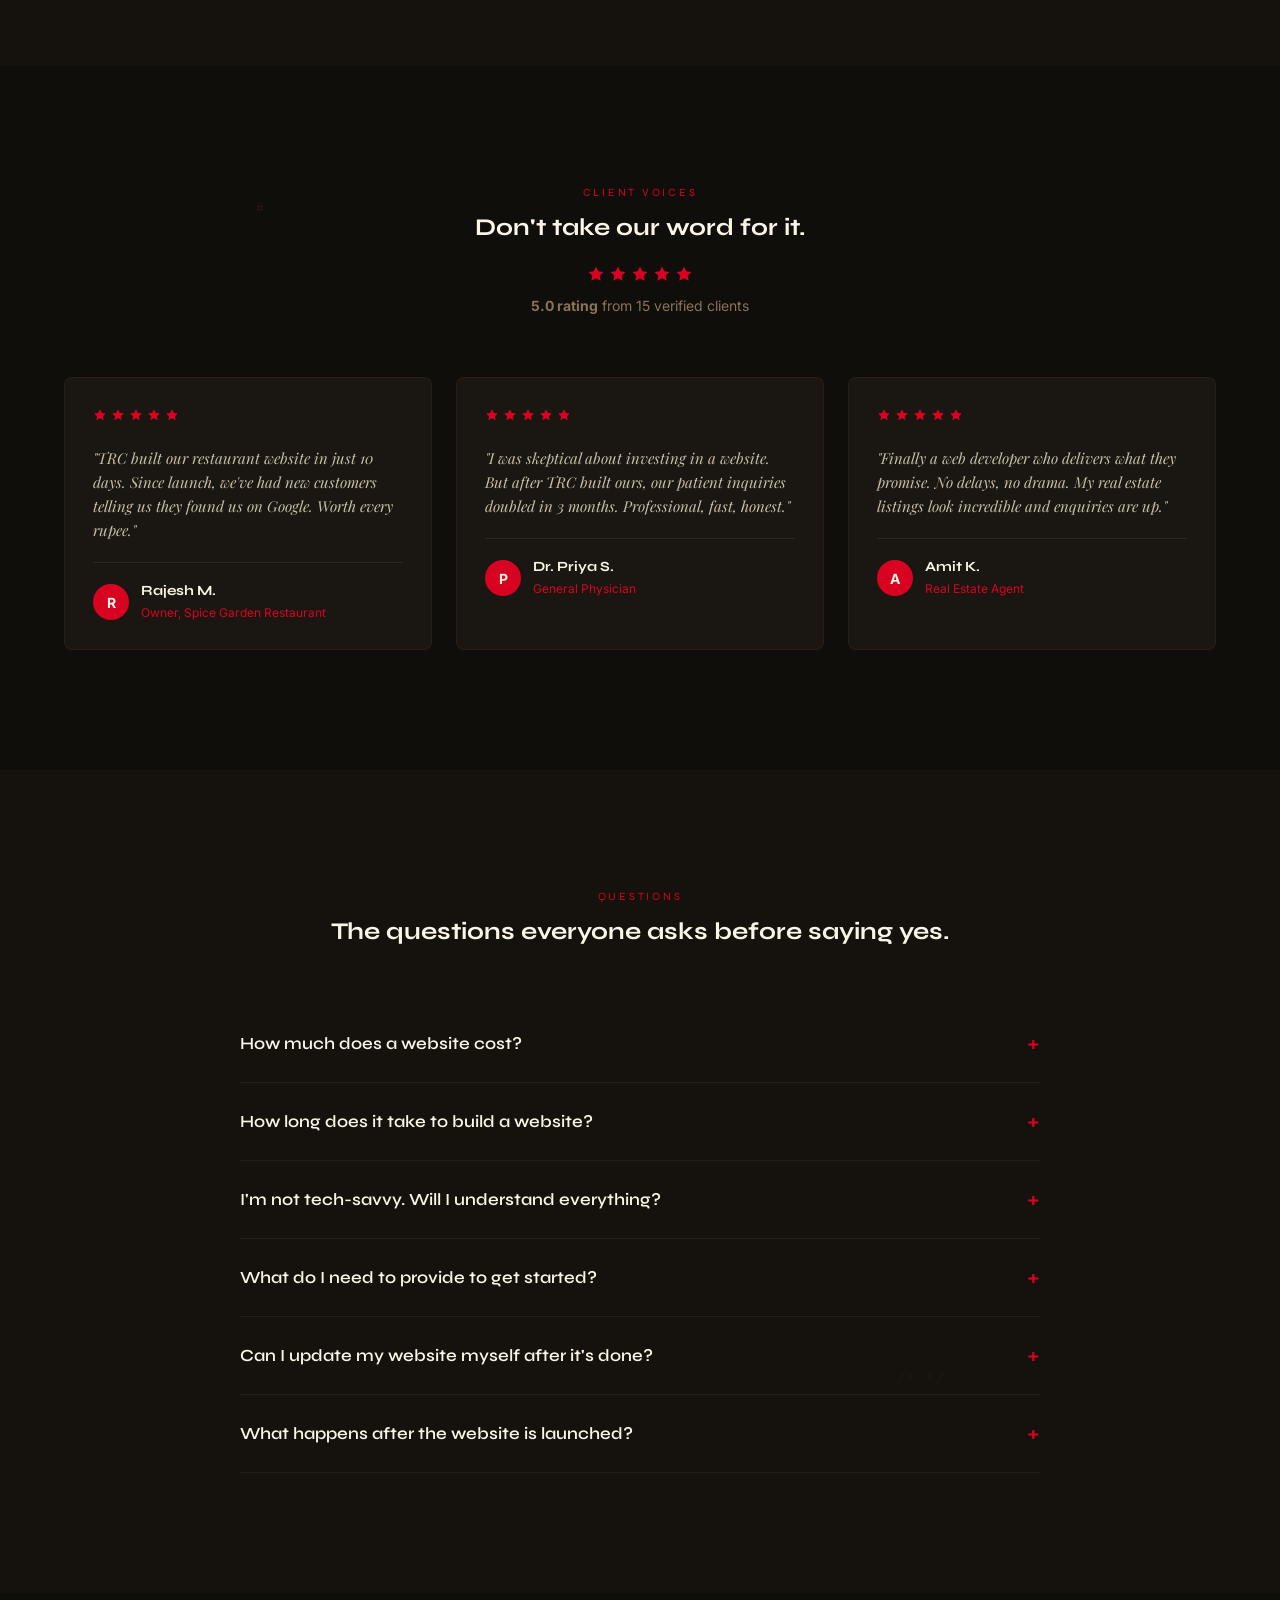
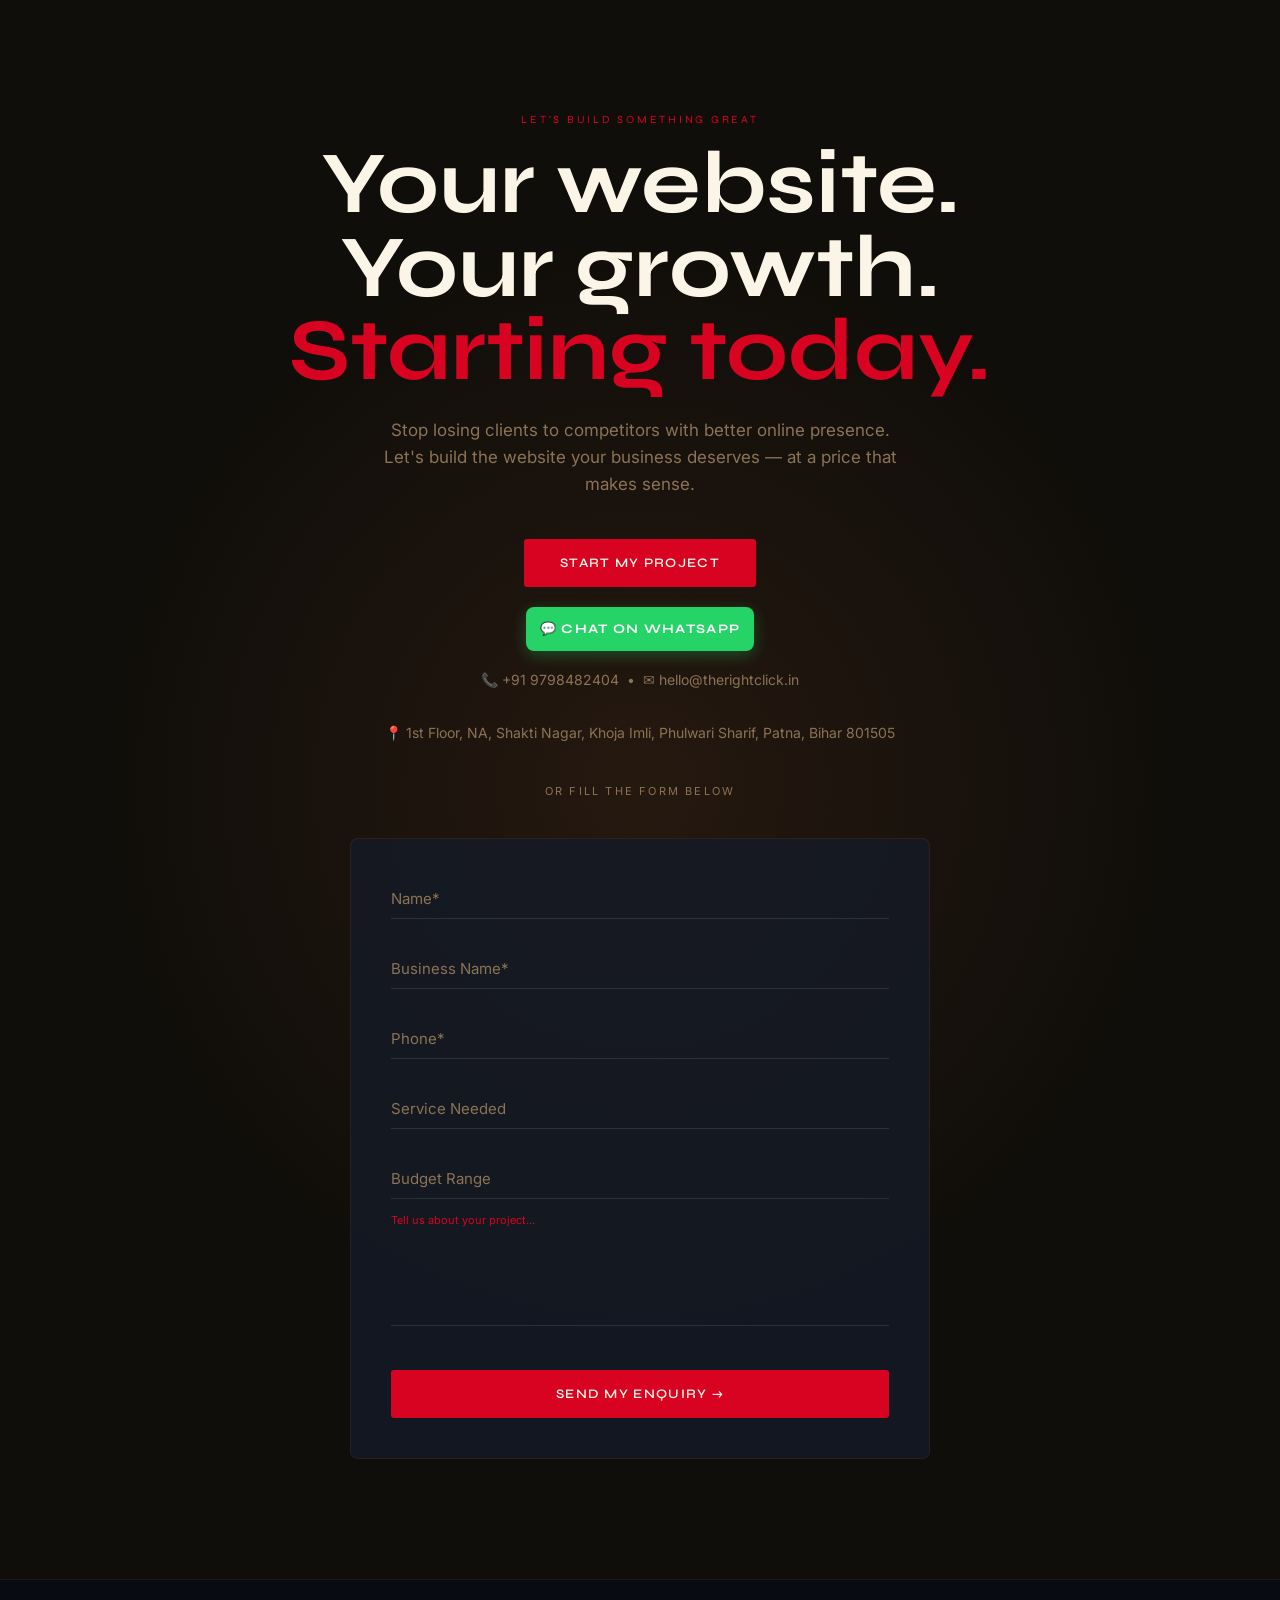
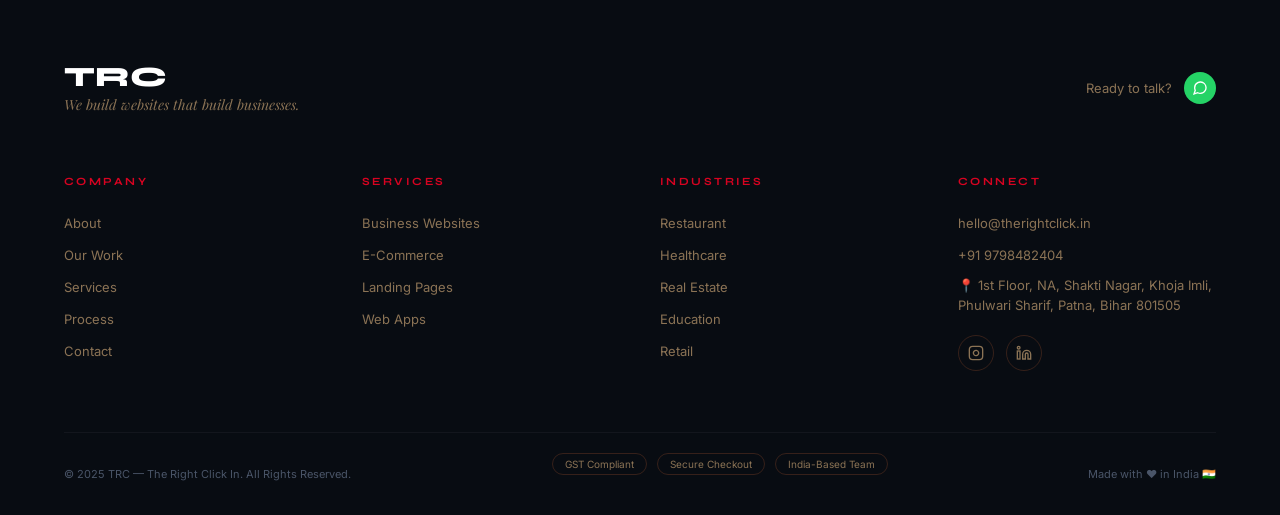
==== commit ec3b6258: "fix: centered 2-line mobile headline with zero overflow and direct Firebase Storage video upload in " ====
--- a/index.html
+++ b/index.html
@@ -120,10 +120,10 @@
     <section id="work" class="hero hero-work-section">
         <div class="container hero-work-header">
             <div class="hero-top-label fade-up">
-                <span style="color:var(--color-copper);">•</span> <span data-trc="work_hero_label">PROVEN AUTHORITY • 20+ SHIPPED DELIVERIES</span>
+                <span data-trc="work_hero_label">PROVEN AUTHORITY • 20+ SHIPPED DELIVERIES</span>
             </div>
             <h1 class="hero-work-headline word-reveal">
-                <span data-trc="work_hero_headline">Real Businesses. Real Results.</span> <span class="accent-word" data-trc="work_hero_accent">Zero Fluff.</span>
+                <span data-trc="work_hero_headline">Real Businesses. Real Results.</span><br class="mobile-break"><span class="accent-word" data-trc="work_hero_accent">Zero Fluff.</span>
             </h1>
             <p class="hero-work-sub fade-up" data-trc="work_hero_sub">
                 Explore live production websites, mobile apps, and viral video edits engineered for businesses that demand revenue.
--- a/css/main.css
+++ b/css/main.css
@@ -1716,16 +1716,21 @@
 
 .hero-work-header .hero-top-label {
   font-family: var(--font-body);
-  font-weight: 600;
+  font-weight: 700;
   font-size: 11px;
-  letter-spacing: 0.22em;
-  color: var(--color-copper);
+  letter-spacing: 0.16em;
+  color: #FF6B7A;
+  background: rgba(215, 3, 33, 0.12);
+  border: 1px solid rgba(215, 3, 33, 0.28);
+  padding: 4px 14px;
+  border-radius: 50px;
   display: inline-flex;
   align-items: center;
   justify-content: center;
   gap: 8px;
-  margin: 0 auto 8px !important;
+  margin: 0 auto 10px !important;
   text-transform: uppercase;
+  text-align: center;
 }
 
 .hero-work-header .hero-top-label::before {
@@ -1734,15 +1739,15 @@
 
 .hero-work-headline {
   font-family: var(--font-display);
-  font-size: clamp(22px, 3.6vw, 50px);
+  font-size: clamp(26px, 4vw, 52px);
   line-height: 1.15;
   letter-spacing: -0.02em;
-  margin: 0 auto 8px !important;
+  margin: 0 auto 10px !important;
   font-weight: 800;
   color: var(--color-white);
   text-align: center;
-  white-space: nowrap !important;
   display: block;
+  width: 100%;
 }
 
 .hero-work-headline .accent-word {
@@ -1751,7 +1756,17 @@
 
 .hero-work-headline .word-wrap {
   display: inline-block !important;
-  white-space: nowrap !important;
+  vertical-align: bottom;
+}
+
+.mobile-break {
+  display: none !important;
+}
+
+@media (max-width: 768px) {
+  .mobile-break {
+    display: block !important;
+  }
 }
 
 .hero-work-sub {
@@ -2246,8 +2261,8 @@
 /* ── RESPONSIVE TWEAKS ── */
 @media (max-width: 900px) {
   .hero-work-headline {
-    font-size: clamp(20px, 3.8vw, 36px) !important;
-    white-space: nowrap !important;
+    font-size: clamp(24px, 4.2vw, 40px) !important;
+    text-align: center !important;
   }
   .reels-stage {
     flex-direction: column;
@@ -2265,20 +2280,24 @@
     padding-bottom: 24px !important;
   }
   .hero-work-header {
-    margin-bottom: 10px !important;
-    padding: 0 10px !important;
+    margin-bottom: 12px !important;
+    padding: 0 12px !important;
   }
   .hero-work-headline {
-    font-size: clamp(15px, 4.6vw, 20px) !important;
-    white-space: nowrap !important;
-    letter-spacing: -0.03em !important;
-    margin-bottom: 6px !important;
+    font-size: clamp(20px, 5.8vw, 28px) !important;
+    line-height: 1.25 !important;
+    letter-spacing: -0.02em !important;
+    margin: 0 auto 10px !important;
+    text-align: center !important;
+    white-space: normal !important;
+    display: block !important;
   }
   .hero-work-sub {
-    font-size: 11.5px !important;
-    line-height: 1.4 !important;
-    margin-bottom: 12px !important;
-    max-width: 92% !important;
+    font-size: 12px !important;
+    line-height: 1.45 !important;
+    margin-bottom: 14px !important;
+    max-width: 95% !important;
+    text-align: center !important;
   }
   .work-type-switcher {
     width: auto !important;
@@ -2288,7 +2307,7 @@
     gap: 4px !important;
   }
   .work-switch-btn {
-    padding: 7px 12px !important;
+    padding: 7px 14px !important;
     font-size: 11px !important;
     gap: 5px !important;
   }
@@ -2318,7 +2337,7 @@
 
 @media (max-width: 380px) {
   .hero-work-headline {
-    font-size: 13.5px !important;
-    letter-spacing: -0.035em !important;
+    font-size: 19px !important;
+    line-height: 1.22 !important;
   }
 }
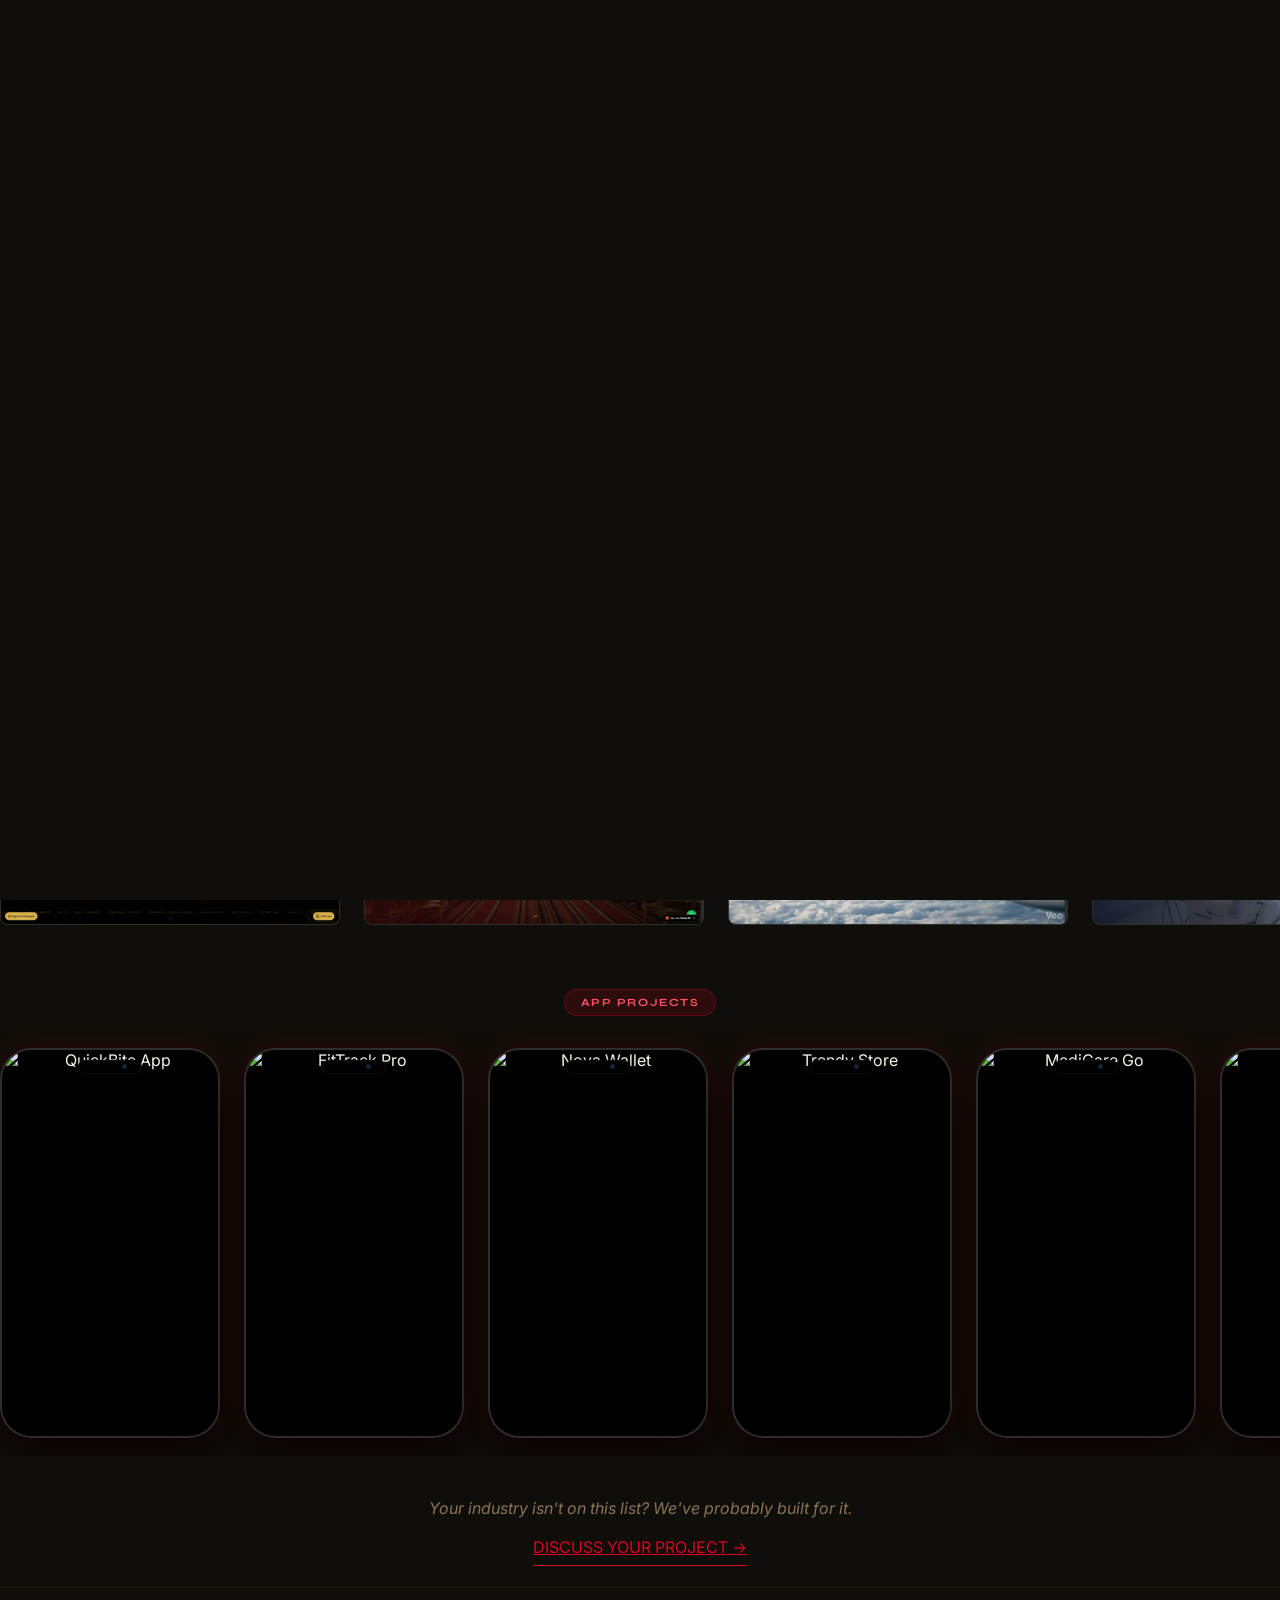
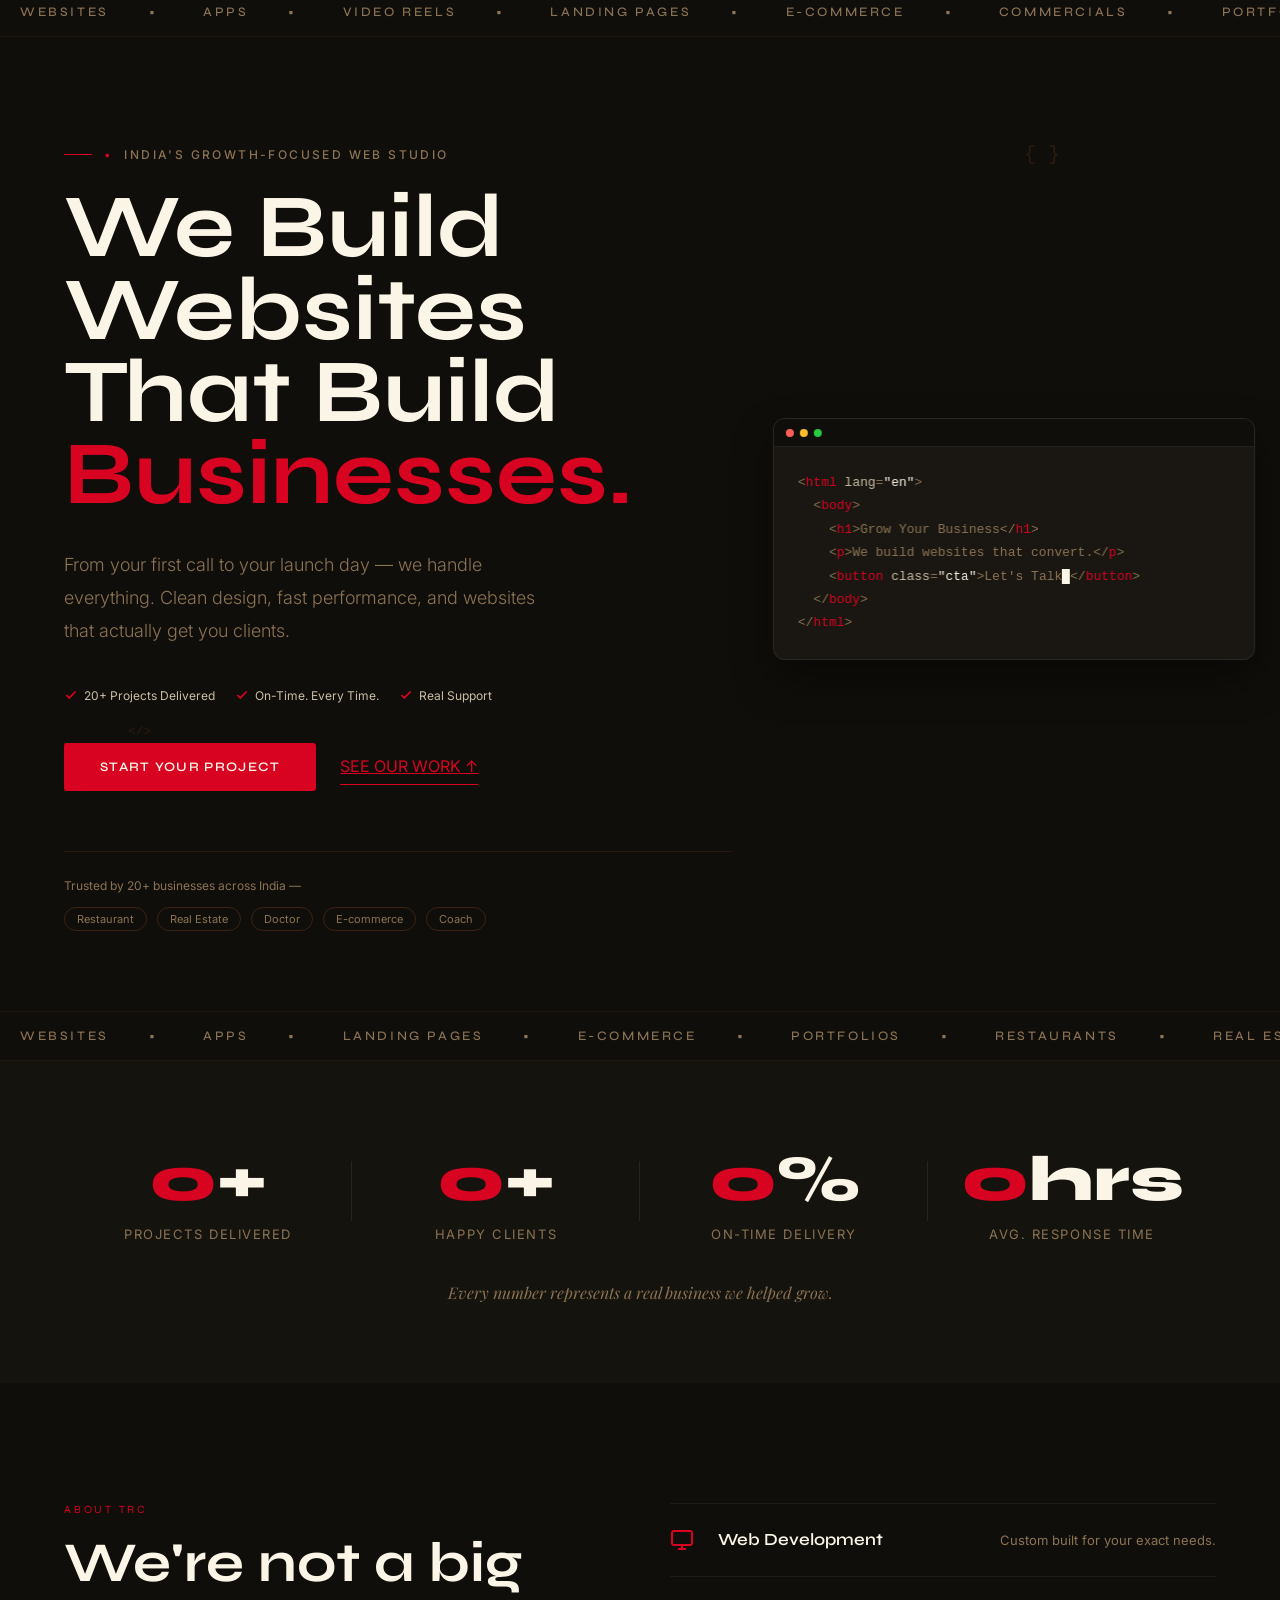
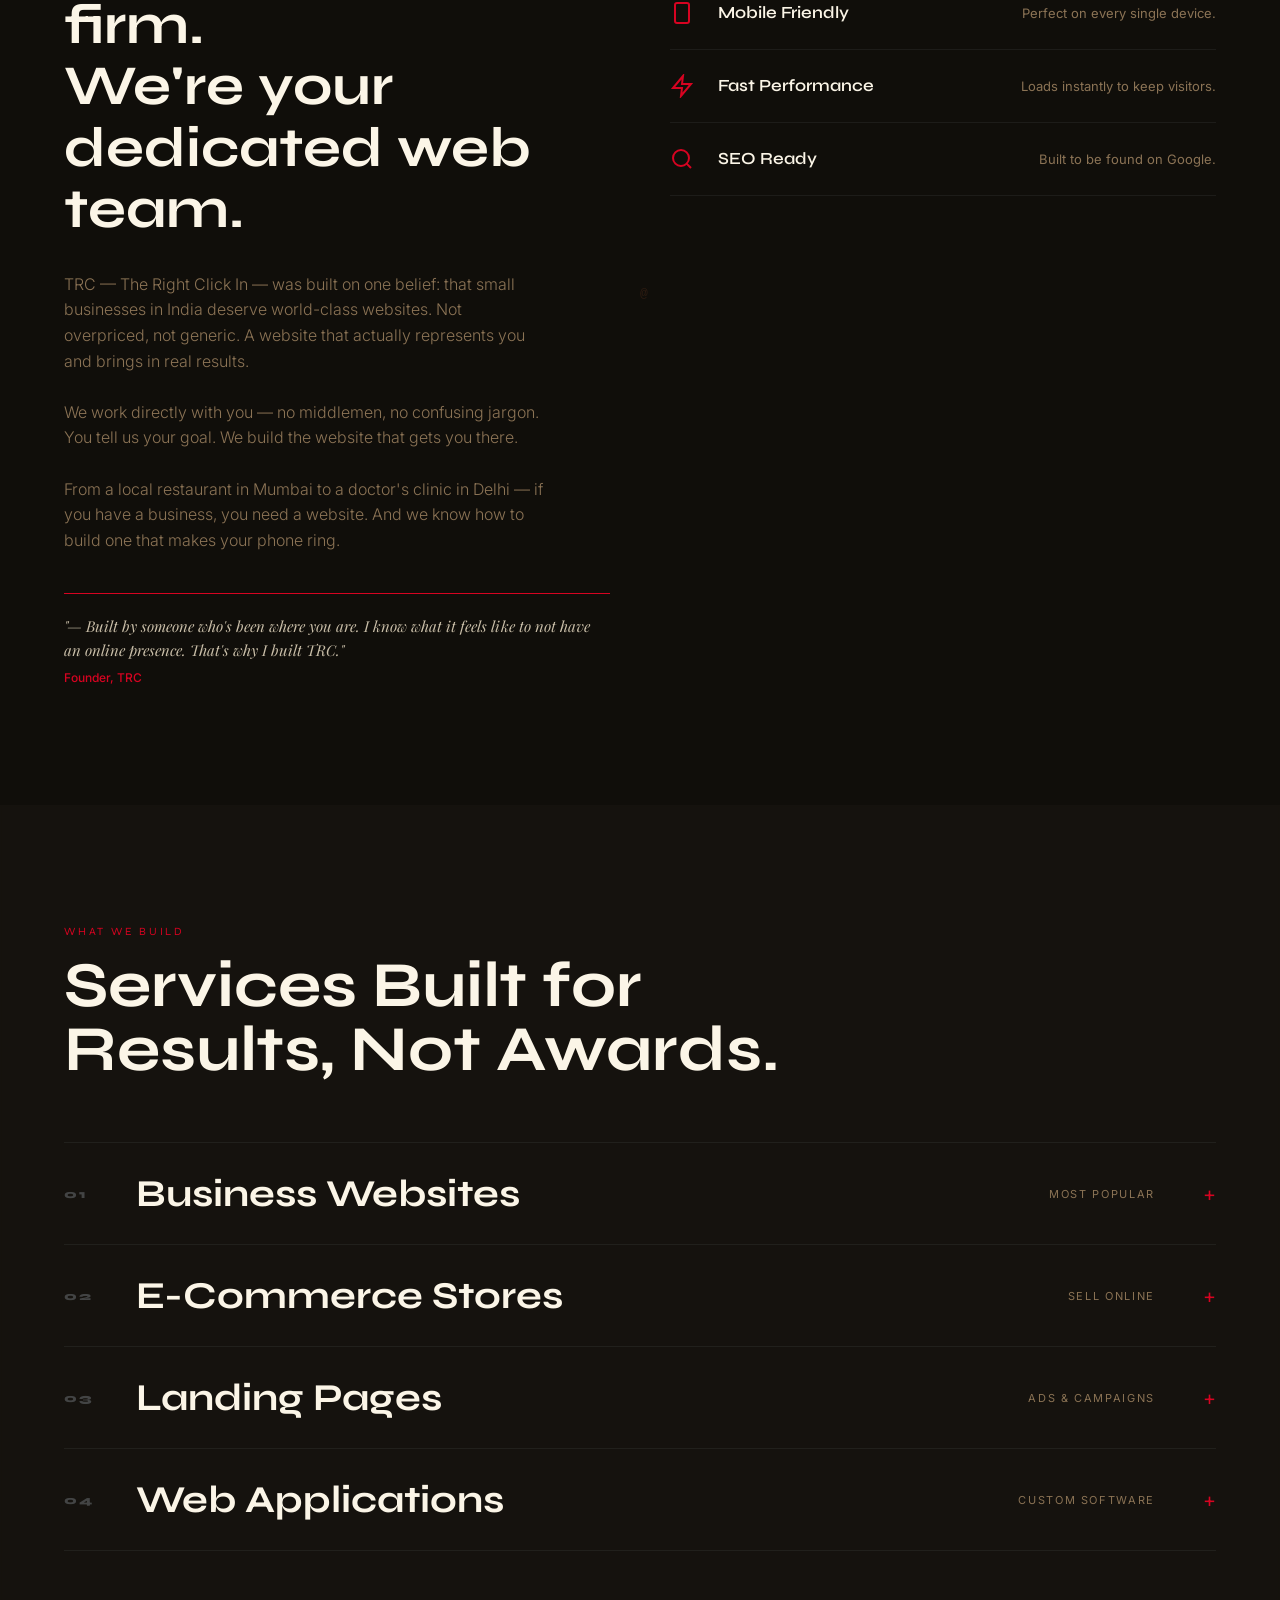
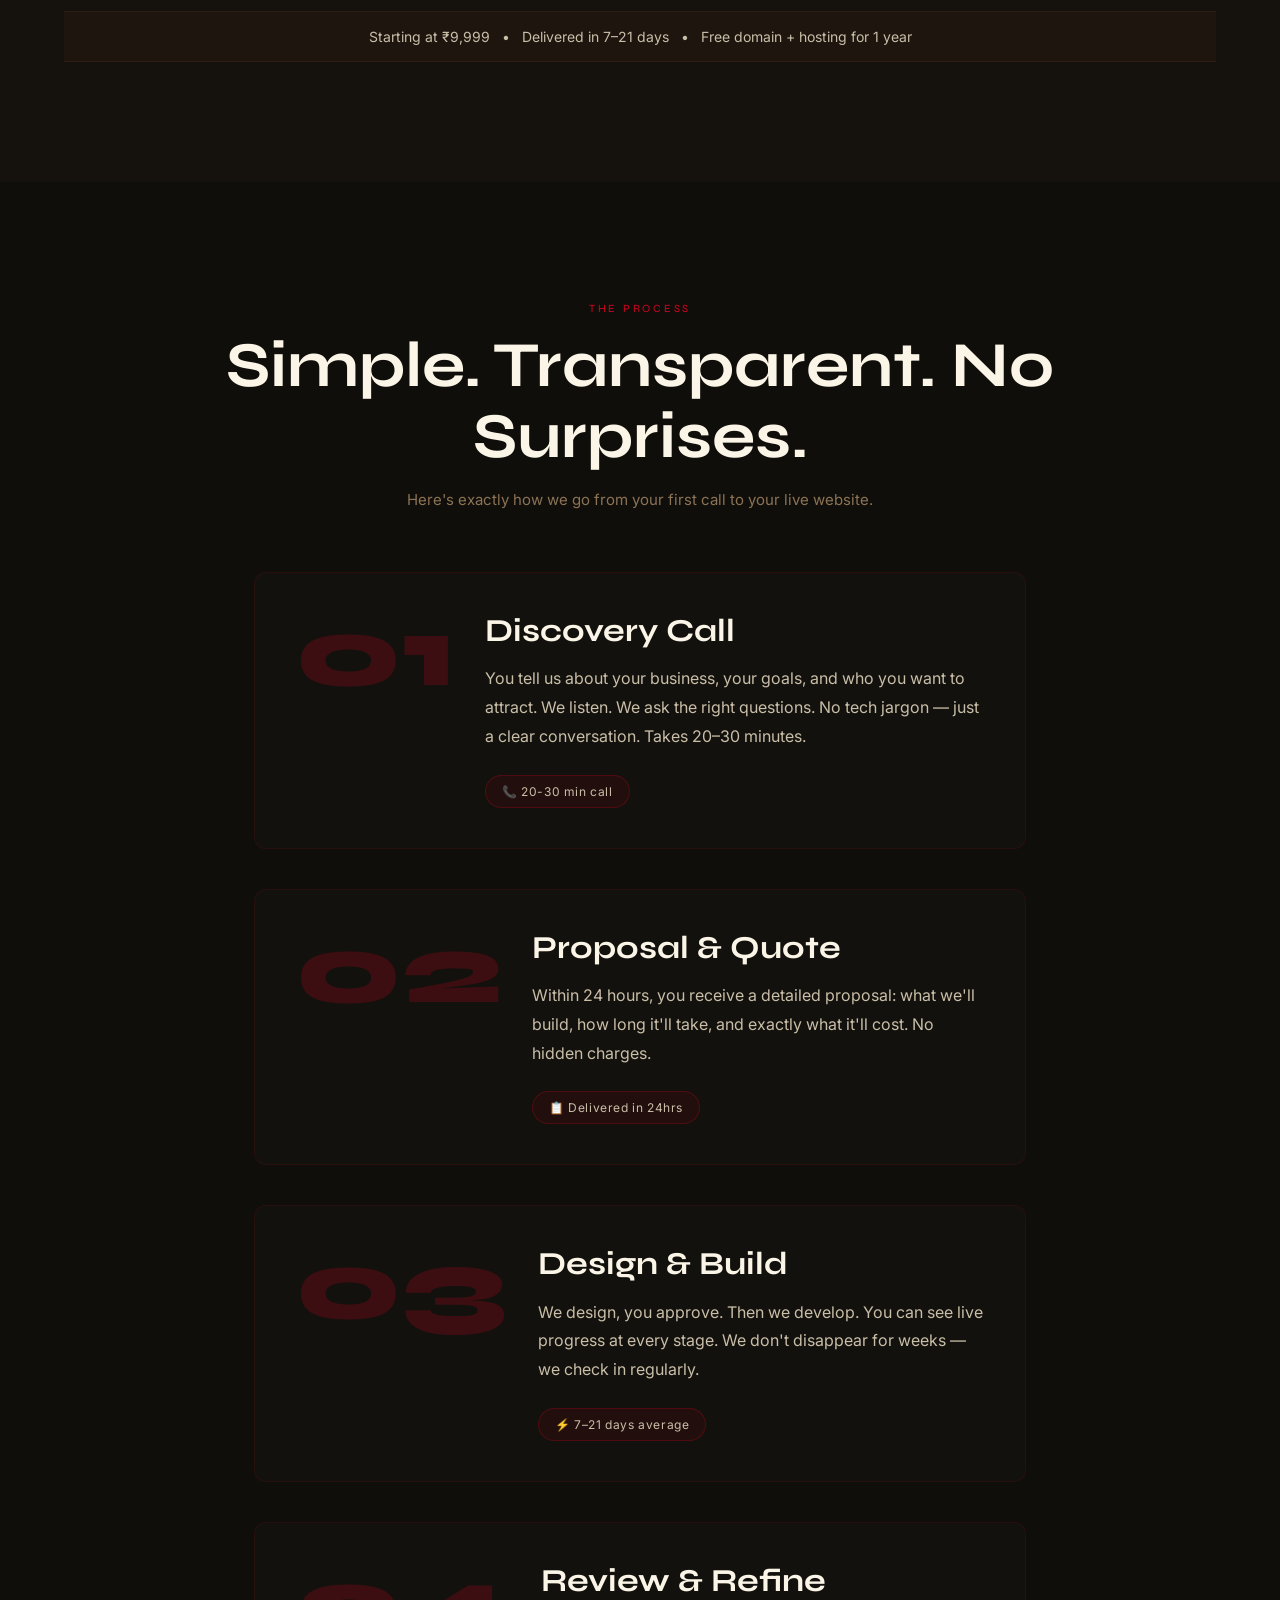
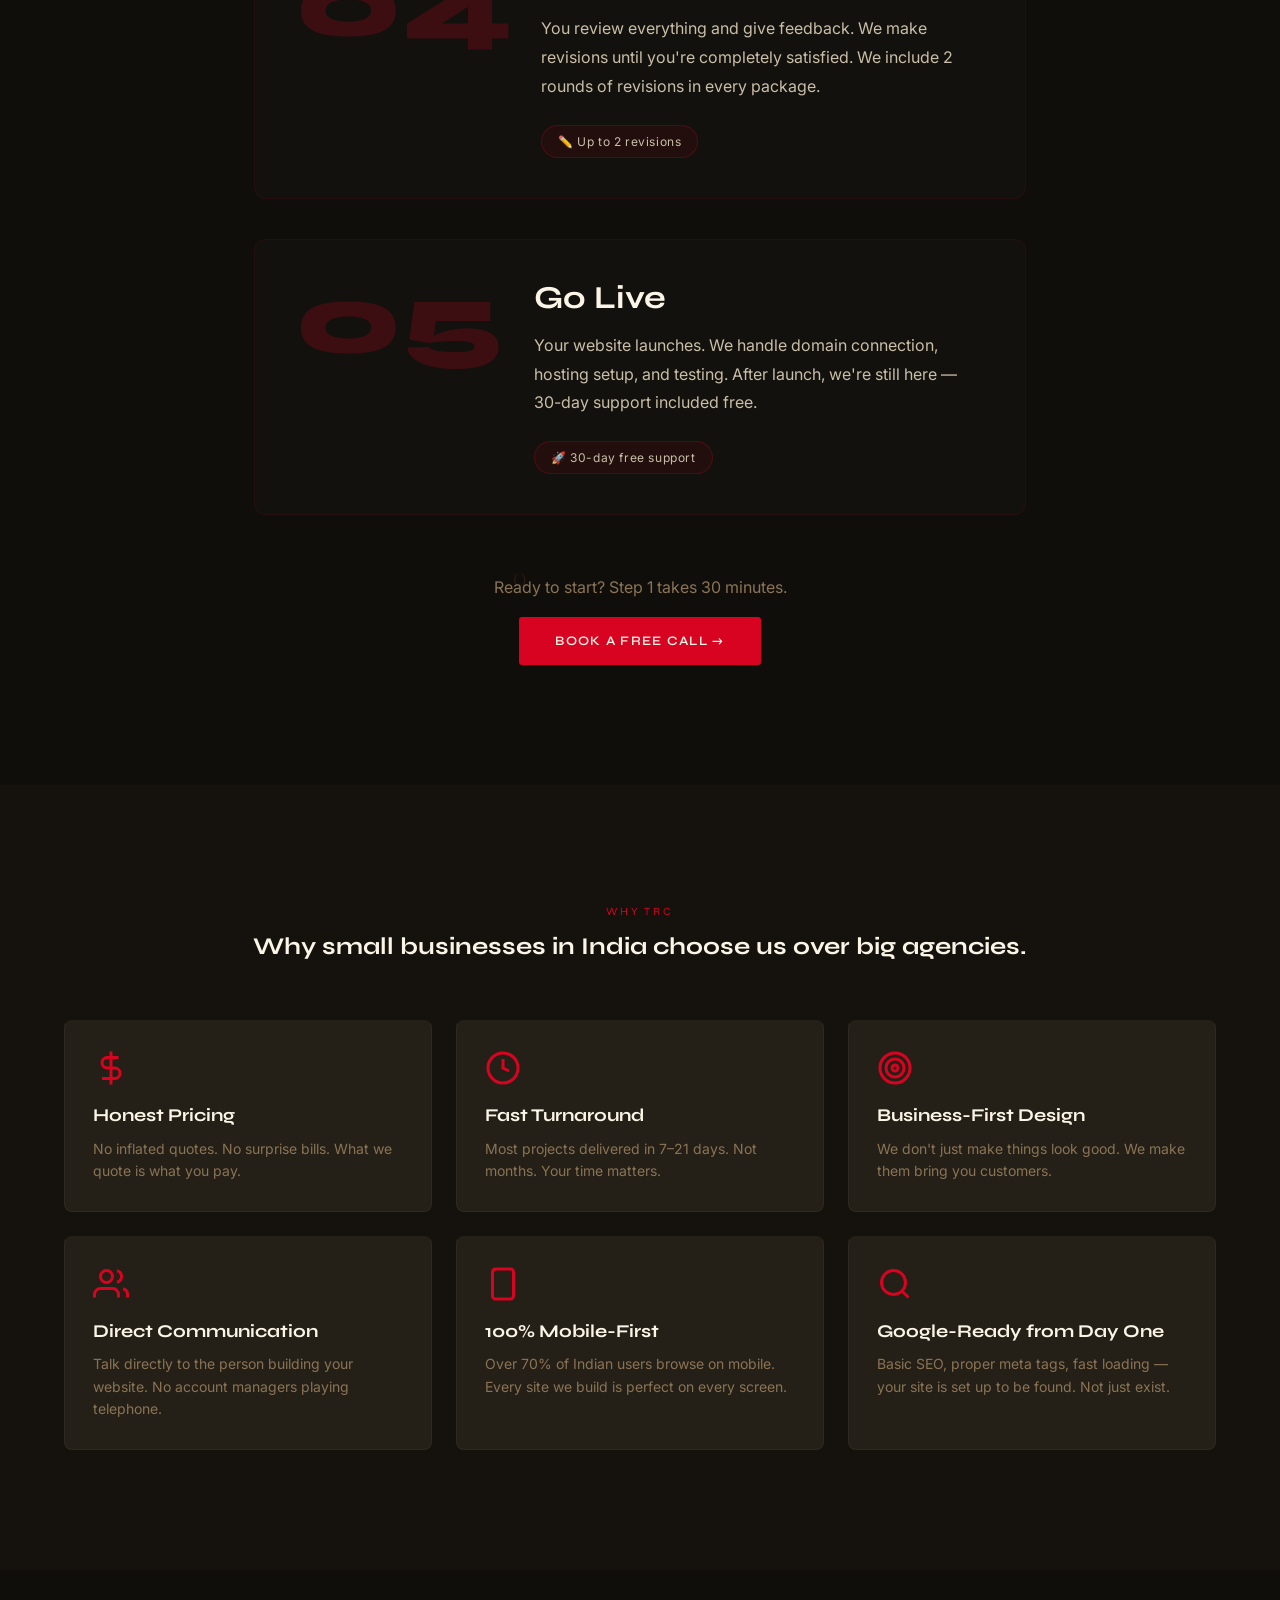
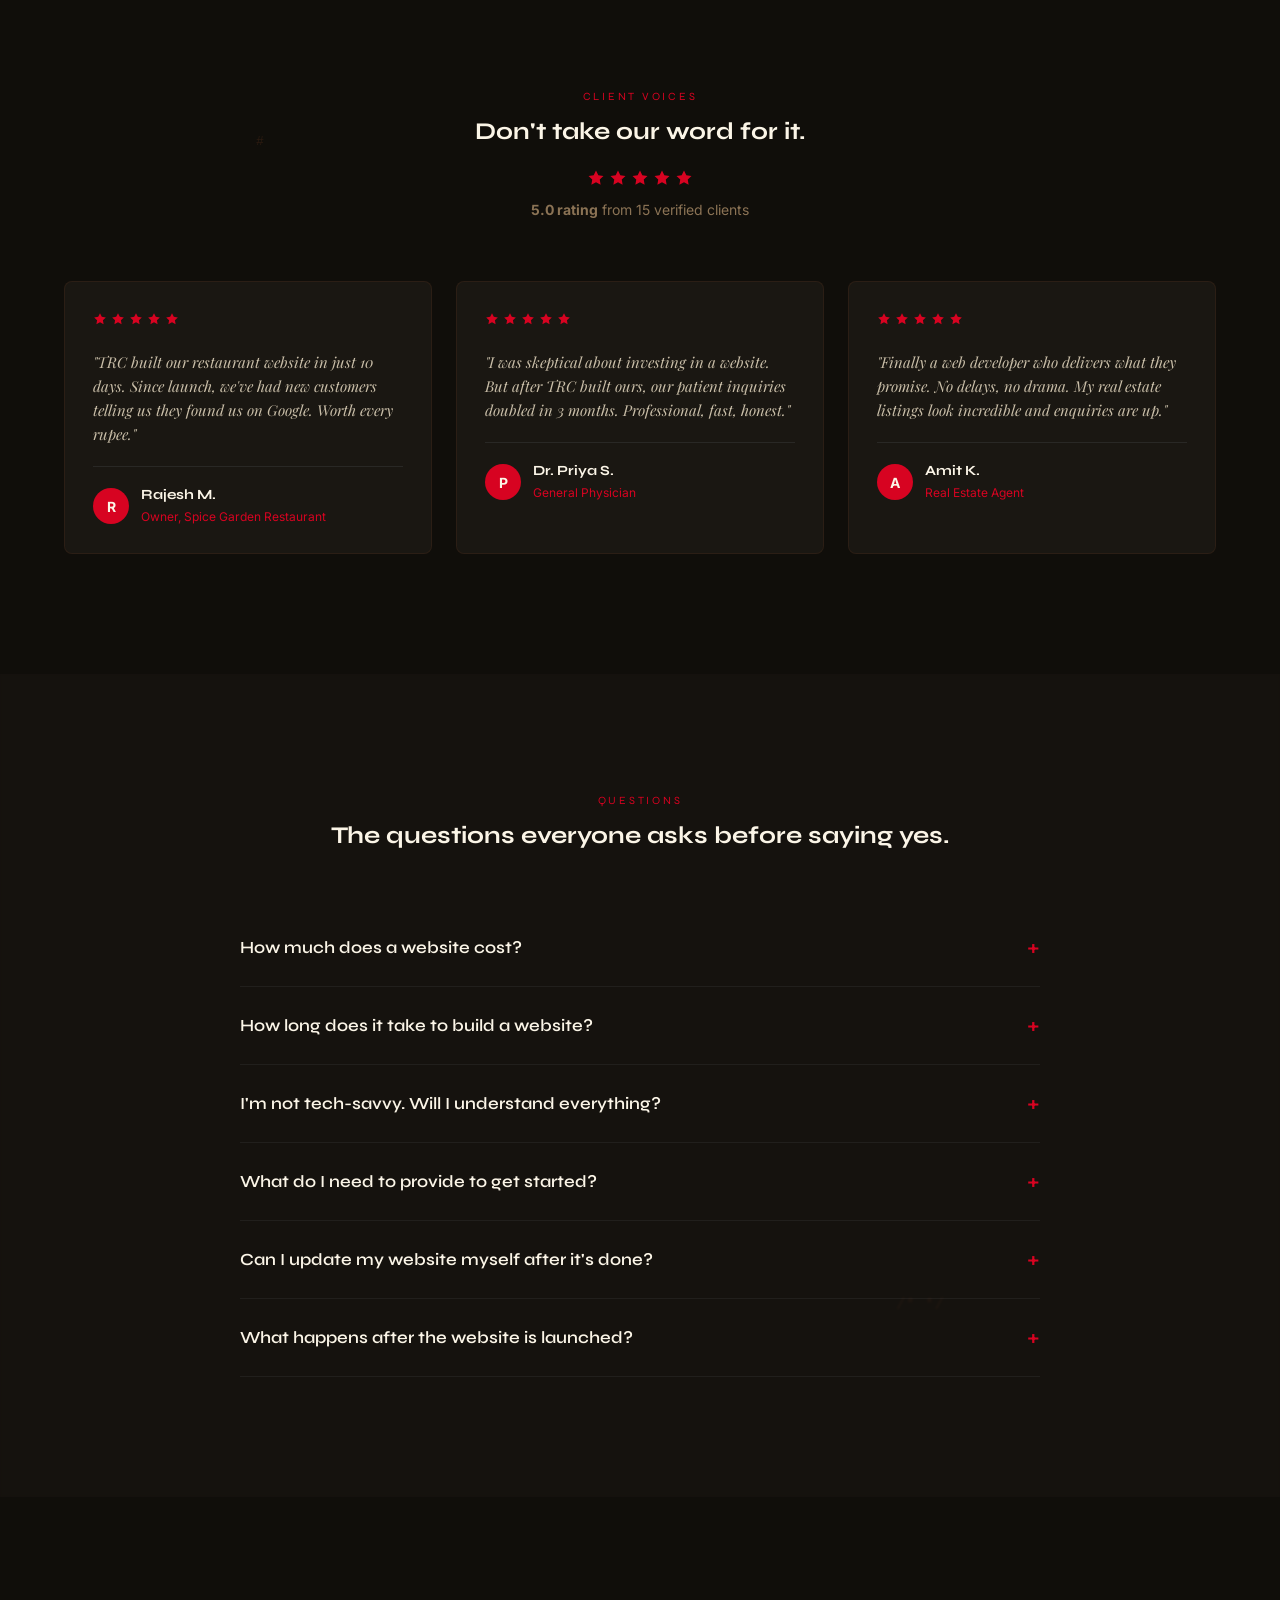
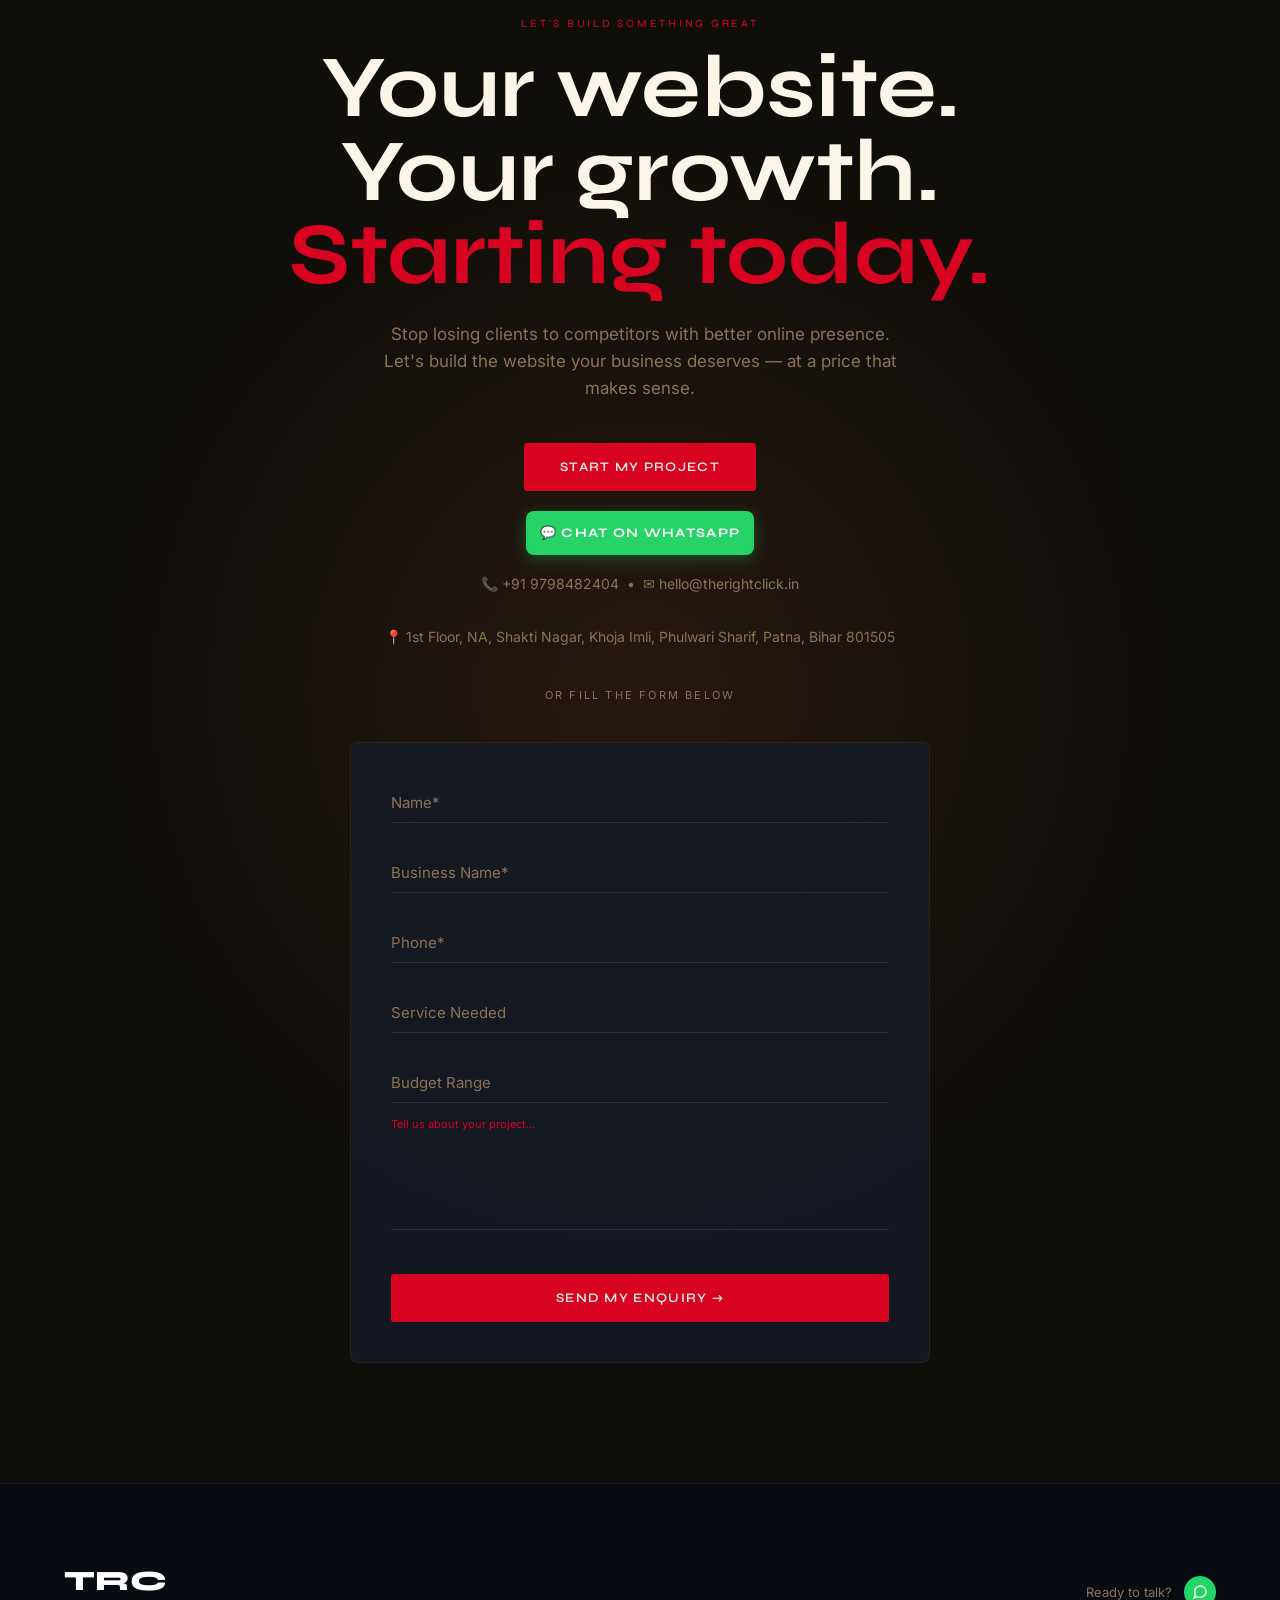
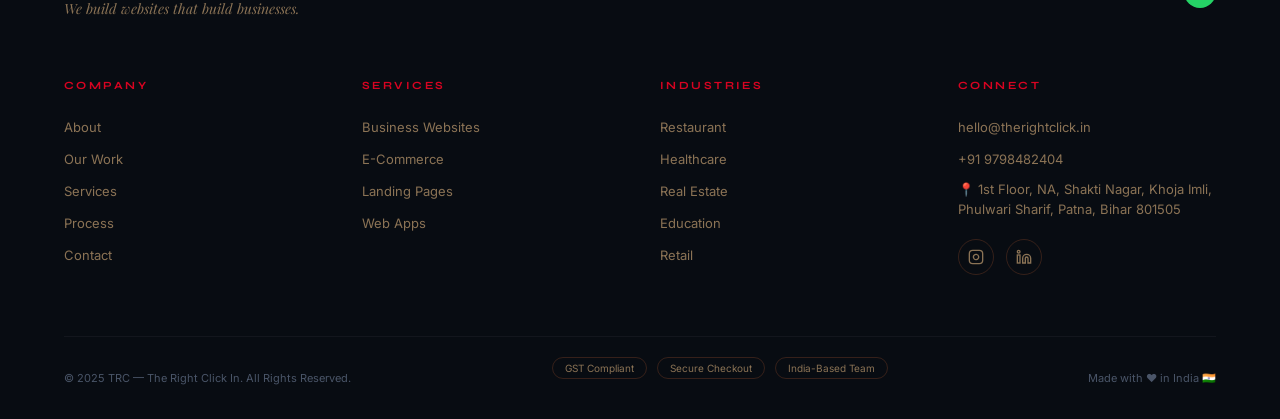
==== commit c6acf393: "feat: default Cloudinary credentials, 720p auto-compression, shuffle & view all video projects, and " ====
--- a/index.html
+++ b/index.html
@@ -119,9 +119,6 @@
     <!-- SECTION 1: TOP HERO WORK SECTION (AUTHORITY & LIVE WORK) -->
     <section id="work" class="hero hero-work-section">
         <div class="container hero-work-header">
-            <div class="hero-top-label fade-up">
-                <span data-trc="work_hero_label">PROVEN AUTHORITY • 20+ SHIPPED DELIVERIES</span>
-            </div>
             <h1 class="hero-work-headline word-reveal">
                 <span data-trc="work_hero_headline">Real Businesses. Real Results.</span><br class="mobile-break"><span class="accent-word" data-trc="work_hero_accent">Zero Fluff.</span>
             </h1>
@@ -146,16 +143,6 @@
 
         <!-- VIEW 1: WEB & APPS (DEFAULT) -->
         <div class="work-view" id="view-web-app">
-            <div class="filter-row fade-up" id="web-app-filters">
-                <button class="filter-pill active" data-filter="all">ALL</button>
-                <button class="filter-pill" data-filter="websites">WEBSITE PROJECTS</button>
-                <button class="filter-pill" data-filter="apps">APP PROJECTS</button>
-                <button class="filter-pill" data-filter="business">BUSINESS</button>
-                <button class="filter-pill" data-filter="restaurant">RESTAURANT</button>
-                <button class="filter-pill" data-filter="realestate">REAL ESTATE</button>
-                <button class="filter-pill" data-filter="ecommerce">E-COMMERCE</button>
-            </div>
-
             <div class="work-category-header fade-up">
                 <span class="work-cat-badge">Website Projects</span>
             </div>
@@ -190,24 +177,19 @@
             <div class="video-mode-bar">
                 <div class="video-mode-toggle">
                     <button class="video-mode-btn active" id="btn-mode-reels" onclick="setVideoMode('reels')">
-                        <span>📱</span> Infinite Reels
+                        <span>📱</span> Reels Feed
+                    </button>
+                    <button class="video-mode-btn" id="btn-mode-shuffle" onclick="shuffleVideoReels()" title="Shuffle & watch random videos">
+                        <span>🔀</span> Shuffle Videos
                     </button>
                     <button class="video-mode-btn" id="btn-mode-grid" onclick="setVideoMode('grid')">
-                        <span>🏷️</span> Browse Categories
+                        <span>📁</span> View All Projects
                     </button>
                 </div>
                 <div class="video-volume-control" id="reels-volume-toggle" onclick="toggleReelsAudio()">
                     <span id="reels-volume-icon">🔇</span>
                     <span id="reels-volume-text">Tap to Unmute</span>
                 </div>
-            </div>
-
-            <!-- Video Category Filter Pills (visible in Browse Categories mode) -->
-            <div class="video-cats-row" id="video-cats-row" style="display: none;">
-                <button class="video-cat-pill active" data-vcat="all" onclick="filterVideoCategory('all', this)">ALL</button>
-                <button class="video-cat-pill" data-vcat="brandcommercials" onclick="filterVideoCategory('brandcommercials', this)">BRAND COMMERCIALS</button>
-                <button class="video-cat-pill" data-vcat="reelsandshorts" onclick="filterVideoCategory('reelsandshorts', this)">REELS &amp; SHORTS</button>
-                <button class="video-cat-pill" data-vcat="productpromos" onclick="filterVideoCategory('productpromos', this)">PRODUCT PROMOS</button>
             </div>
 
             <!-- MODE 1: REELS FEED (DEFAULT) -->
@@ -220,6 +202,7 @@
                     </div>
                     <div class="reels-nav-controls">
                         <button class="reels-arrow-btn" onclick="scrollReel(-1)" title="Previous Reel">&#9650;</button>
+                        <button class="reels-arrow-btn" onclick="shuffleVideoReels()" title="Shuffle Random Reel" style="font-size:14px;">🔀</button>
                         <button class="reels-arrow-btn" onclick="scrollReel(1)" title="Next Reel">&#9660;</button>
                     </div>
                 </div>
@@ -243,16 +226,32 @@
 
         <script>
             // Media detection for video vs animated GIF / static image
-            const isVideoMedia = src => src && (
-                src.toLowerCase().endsWith('.mp4') ||
-                src.toLowerCase().endsWith('.webm') ||
-                src.toLowerCase().endsWith('.mov') ||
-                src.toLowerCase().includes('.mp4?') ||
-                src.toLowerCase().includes('.webm?') ||
-                src.toLowerCase().includes('video/')
-            );
-
-            const renderCardMedia = (src, title, isPortrait = false) => {
+            const normalizeMediaUrl = src => {
+                if (!src) return '';
+                src = src.trim();
+                const dm = src.match(/\/file\/d\/([a-zA-Z0-9_-]+)/) || src.match(/id=([a-zA-Z0-9_-]+)/);
+                if (dm && dm[1]) return `https://drive.google.com/uc?export=download&id=${dm[1]}`;
+                if (src.includes('dropbox.com')) return src.replace(/[?&]dl=0/, '?raw=1');
+                return src;
+            };
+
+            const isVideoMedia = src => {
+                if (!src) return false;
+                const s = src.toLowerCase();
+                return (
+                    s.endsWith('.mp4') ||
+                    s.endsWith('.webm') ||
+                    s.endsWith('.mov') ||
+                    s.includes('.mp4?') ||
+                    s.includes('.webm?') ||
+                    s.includes('video/') ||
+                    s.includes('drive.google.com') ||
+                    s.startsWith('data:video/')
+                );
+            };
+
+            const renderCardMedia = (rawSrc, title, isPortrait = false) => {
+                const src = normalizeMediaUrl(rawSrc);
                 if (!src) {
                     return `<div style="width:100%;height:100%;background:#1A1712;display:flex;align-items:center;justify-content:center;color:#8B7355;font-size:12px;">No Preview</div>`;
                 }
@@ -378,30 +377,52 @@
                 if (typeof lenis !== 'undefined') lenis.resize();
             }
 
+            function optimizeVideoUrl(url) {
+                if (!url) return '';
+                url = url.trim();
+                // Downscale Cloudinary videos to 720p with smart auto quality for fast streaming & data saving
+                if (url.includes('res.cloudinary.com') && url.includes('/video/upload/')) {
+                    if (!url.includes('/video/upload/w_') && !url.includes('/video/upload/c_')) {
+                        return url.replace('/video/upload/', '/video/upload/w_720,c_limit,q_auto/');
+                    }
+                }
+                return url;
+            }
+
             function setVideoMode(mode) {
                 currentVideoMode = mode;
                 const btnReels = document.getElementById('btn-mode-reels');
                 const btnGrid = document.getElementById('btn-mode-grid');
                 const reelsWrap = document.getElementById('reels-mode-wrapper');
                 const gridWrap = document.getElementById('grid-mode-wrapper');
-                const catsRow = document.getElementById('video-cats-row');
 
                 if (mode === 'reels') {
-                    btnReels.classList.add('active');
-                    btnGrid.classList.remove('active');
-                    reelsWrap.style.display = 'block';
-                    gridWrap.style.display = 'none';
-                    catsRow.style.display = 'none';
+                    if (btnReels) btnReels.classList.add('active');
+                    if (btnGrid) btnGrid.classList.remove('active');
+                    if (reelsWrap) reelsWrap.style.display = 'block';
+                    if (gridWrap) gridWrap.style.display = 'none';
                     playActiveReel();
                 } else {
-                    btnGrid.classList.add('active');
-                    btnReels.classList.remove('active');
-                    gridWrap.style.display = 'block';
-                    reelsWrap.style.display = 'none';
-                    catsRow.style.display = 'flex';
+                    if (btnGrid) btnGrid.classList.add('active');
+                    if (btnReels) btnReels.classList.remove('active');
+                    if (gridWrap) gridWrap.style.display = 'block';
+                    if (reelsWrap) reelsWrap.style.display = 'none';
                     pauseAllReels();
                 }
                 if (typeof ScrollTrigger !== 'undefined') ScrollTrigger.refresh();
+            }
+
+            function shuffleVideoReels() {
+                setVideoMode('reels');
+                const vp = document.getElementById('reels-viewport');
+                if (!vp) return;
+                const list = videoProjectsCache.length ? videoProjectsCache : defaultVideoProjects;
+                if (!list.length) return;
+                vp.innerHTML = '';
+                lastReelKey = '';
+                renderReelBatch(list, 8);
+                vp.scrollTo({ top: 0, behavior: 'smooth' });
+                setTimeout(playActiveReel, 250);
             }
 
             function toggleReelsAudio() {
@@ -467,11 +488,22 @@
                 const card = document.createElement('div');
                 card.className = 'reel-card';
                 card.setAttribute('data-vcat', (v.cat||'').toLowerCase().replace(/[^a-z0-9]/g,''));
+                const isDrive = (v.img || '').includes('drive.google.com');
+                const optSrc = optimizeVideoUrl(v.img);
                 card.innerHTML = `
                     <div class="reel-top-bar">
-                        <span class="reel-live-tag"><span class="reel-live-dot"></span> REEL</span>
-                    </div>
-                    <video src="${v.img}" loop playsinline preload="metadata" ${isReelsMuted ? 'muted' : ''}></video>
+                        <span class="reel-live-tag"><span class="reel-live-dot"></span> MY WORK</span>
+                    </div>
+                    ${isDrive ? `
+                        <div style="position:absolute;inset:0;display:flex;flex-direction:column;align-items:center;justify-content:center;background:#0d0d0d;padding:24px;text-align:center;z-index:2;">
+                            <div style="font-size:32px;margin-bottom:8px;">⚠️</div>
+                            <div style="font-size:13px;font-weight:700;color:#FF5A6E;margin-bottom:6px;">Google Drive Video Blocked</div>
+                            <div style="font-size:11px;color:#ECE4D8;line-height:1.4;margin-bottom:14px;max-width:240px;">Google Drive blocks browsers from streaming video directly. Please upload this MP4 via Cloudinary in the Admin Panel!</div>
+                            <a href="${v.link && v.link !== '#' ? v.link : v.img}" target="_blank" class="reel-cta-btn" style="font-size:11px;padding:6px 14px;">Open Video Link ↗</a>
+                        </div>
+                    ` : `
+                        <video src="${optSrc}" loop playsinline preload="metadata" ${isReelsMuted ? 'muted' : ''}></video>
+                    `}
                     <div class="reel-overlay">
                         <span class="reel-cat-badge">${v.cat || 'Video Work'}</span>
                         <h3 class="reel-title">${v.title || 'Featured Project'}</h3>
@@ -533,10 +565,18 @@
                 const container = document.getElementById('video-grid-container');
                 if (!container) return;
                 container.innerHTML = list.map(v => {
-                    const safeSrc = (v.img || '').replace(/"/g, '&quot;');
+                    const safeSrc = (optimizeVideoUrl(v.img) || '').replace(/"/g, '&quot;');
+                    const isDrive = safeSrc.includes('drive.google.com');
                     return `
                     <div class="video-grid-card" data-vcat="${(v.cat||'').toLowerCase().replace(/[^a-z0-9]/g,'')}" data-vsrc="${safeSrc}">
-                        <video src="${safeSrc}" muted loop playsinline preload="metadata" onmouseenter="this.play().catch(()=>{})" onmouseleave="this.pause()"></video>
+                        ${isDrive ? `
+                            <div style="width:100%;height:100%;display:flex;flex-direction:column;align-items:center;justify-content:center;background:#141414;padding:12px;text-align:center;">
+                                <div style="font-size:20px;">⚠️</div>
+                                <div style="font-size:10px;color:#FF5A6E;font-weight:700;margin-top:4px;">Google Drive Blocked</div>
+                            </div>
+                        ` : `
+                            <video src="${safeSrc}" muted loop playsinline preload="metadata" onmouseenter="this.play().catch(()=>{})" onmouseleave="this.pause()"></video>
+                        `}
                         <div class="grid-overlay">
                             <span class="grid-cat">${v.cat || 'Video'}</span>
                             <h4>${v.title || 'Video Reel'}</h4>
@@ -568,13 +608,14 @@
                 if (!vp) return;
                 const targetCard = Array.from(vp.querySelectorAll('.reel-card')).find(c => {
                     const vid = c.querySelector('video');
-                    return vid && vid.getAttribute('src') === videoSrc;
+                    const cSrc = vid ? vid.getAttribute('src') : '';
+                    return cSrc === videoSrc || cSrc === optimizeVideoUrl(videoSrc);
                 });
                 if (targetCard) {
                     vp.scrollTo({ top: targetCard.offsetTop, behavior: 'smooth' });
                 } else {
                     const list = videoProjectsCache.length ? videoProjectsCache : defaultVideoProjects;
-                    const found = list.find(v => v.img === videoSrc) || list[0];
+                    const found = list.find(v => v.img === videoSrc || optimizeVideoUrl(v.img) === videoSrc) || list[0];
                     const newCard = createReelCard(found);
                     vp.insertBefore(newCard, vp.firstChild);
                     vp.scrollTo({ top: 0, behavior: 'smooth' });
